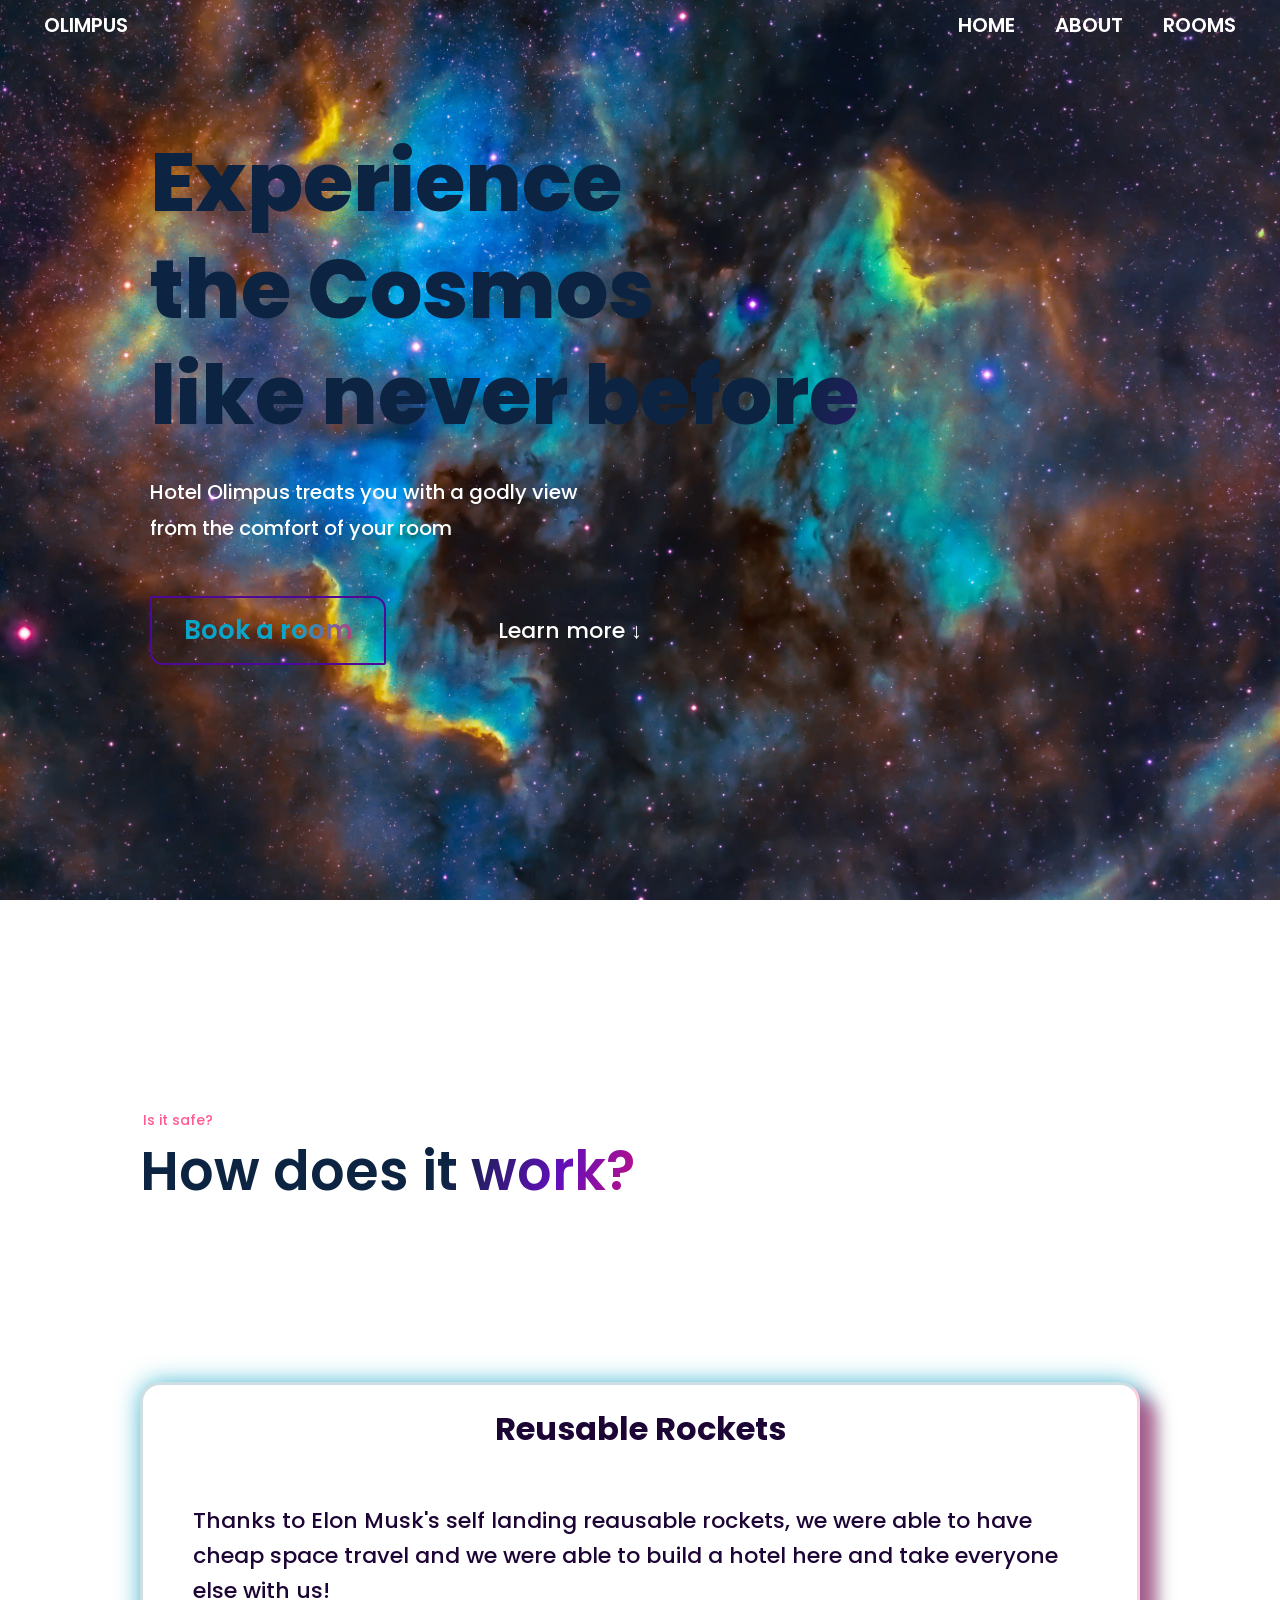
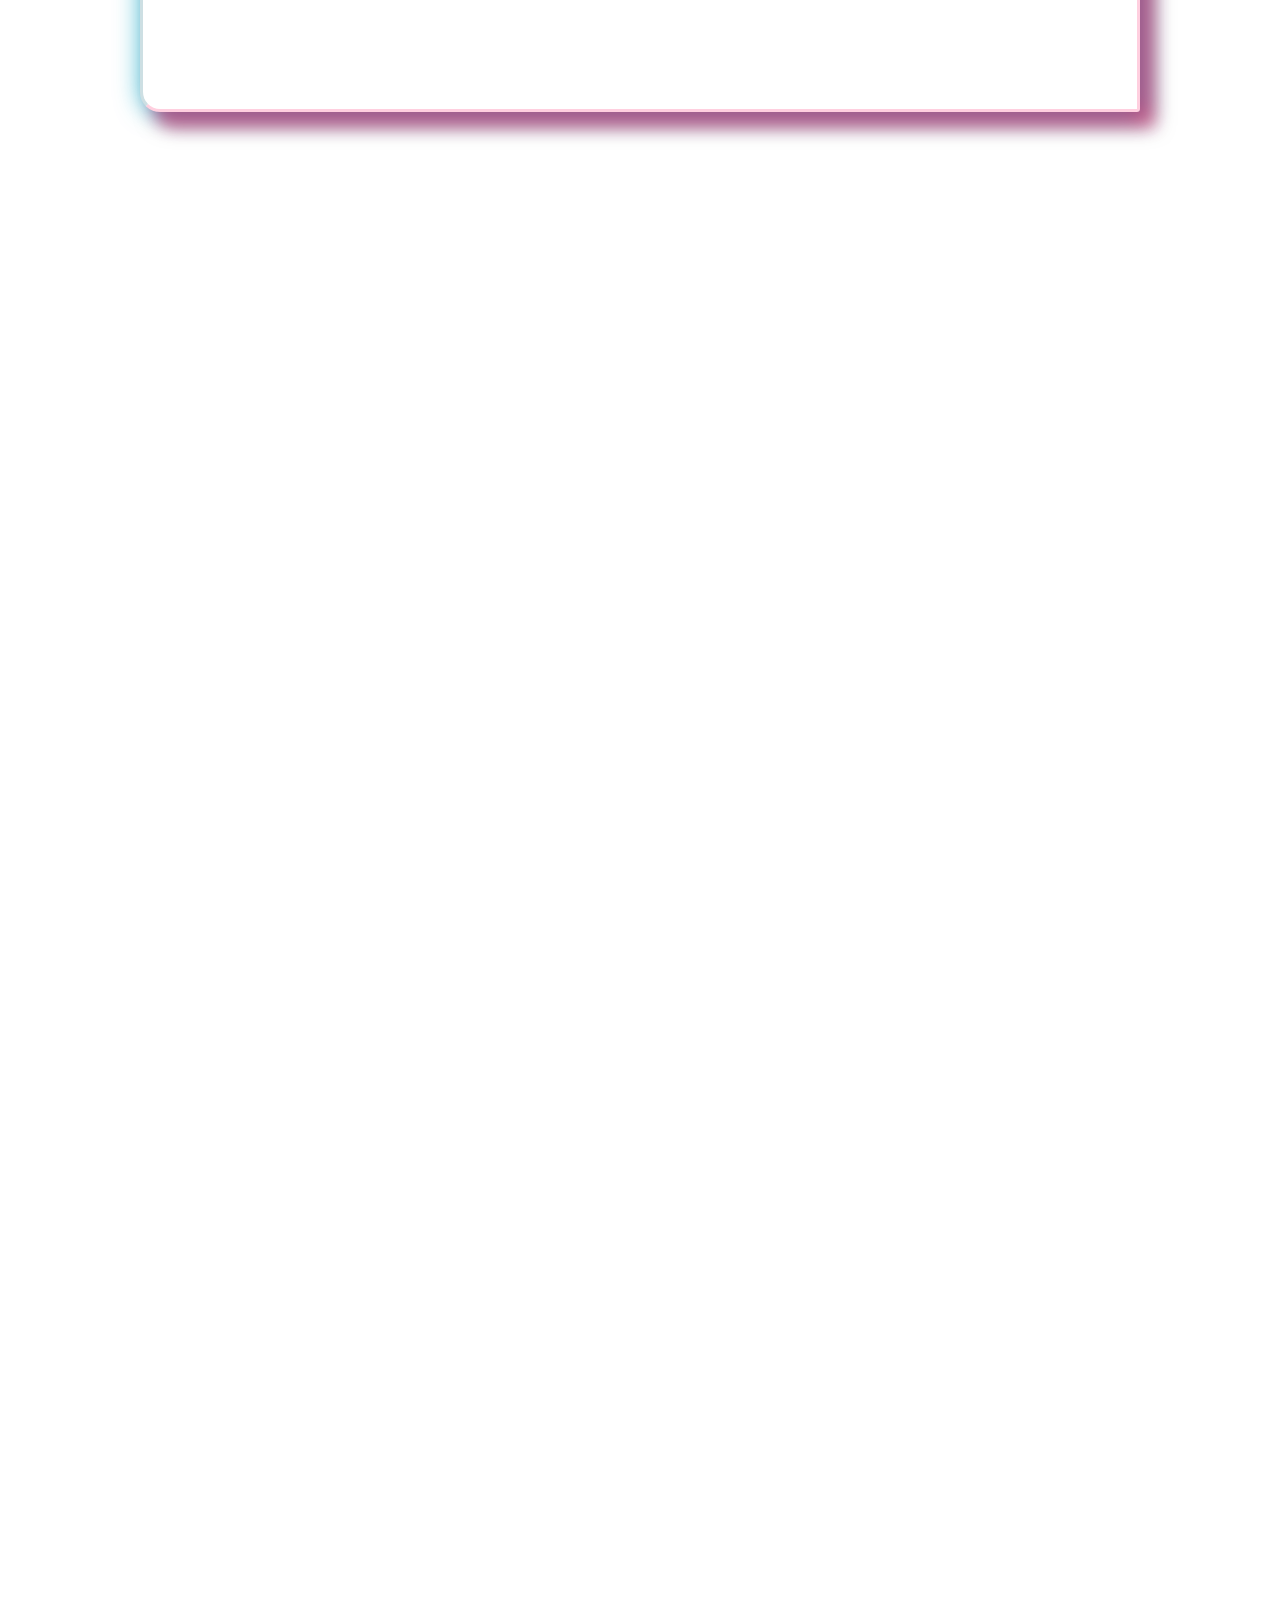
==== index.html @ 1945b2d5 "Add files via upload i am not sure about this but something makes this not work anymore , because on" ====
<!DOCTYPE html>
<html lang="en">
  <head>
    <meta charset="UTF-8" />
    <meta http-equiv="X-UA-Compatible" content="IE=edge" />
    <meta name="viewport" content="width=device-width, initial-scale=1.0" />
    <link rel="preconnect" href="https://fonts.googleapis.com" />
    <link rel="preconnect" href="https://fonts.gstatic.com" crossorigin />
    <link
      href="https://fonts.googleapis.com/css2?family=Poppins:ital,wght@0,500;0,600;0,700;0,800;0,900;1,400&display=swap"
      rel="stylesheet"
    />
    <link rel="stylesheet" href="style.css" />
    <script defer src="script.js"></script>
    <title>Olimpus Hotel</title>
  </head>
  <body>
      <section id="home" class="hero-section">
        <div class="hero container">
            <header class="header">
             <nav class="nav-bar">
               <a class="logo" href="#">Olimpus</a>
               <div class="nav-links">
                 <a class="nav-link" href="#home">Home</a>
                 <a class="nav-link" href="#about">About</a>
                 <a class="nav-link" href="#rooms">Rooms</a>
               </div>
             </nav>
            </header>
          <div class="hero-title">
            <h1 class="heading-primary animation">
              Experience <br>the Cosmos<br />
              like never before
            </h1>
            <p class="heading-description">
              Hotel Olimpus treats you with a godly view</br> from the comfort of your
              room
            </p>
          </div>
          <div class="buttons">
            <a class="btn btn-primary btn-primary-animation " href="#rooms">Book a room</a>
            <a class="btn btn-secondary" href="#about">Learn more &darr;</a>
          </div>
        </div>
        
        <div class="hero-review-box"></div>
      </section>
    
    <section id="about" class="section features-section ">
      <div class="features container">
        <div class="section-title featues-title">
        <p class="heading-secondary-heading">Is it safe?</p>
        <h2 class="heading-secondary animation">How does it work?</h2></div>
        <div class="features-buttons">
          <button class=" btn-features btn-active" data-tab="1"><ion-icon  class="feature-icon"name="rocket-outline"></ion-icon></button>
          <button class=" btn-features" data-tab="2"><ion-icon  class="feature-icon"name="logo-electron"></ion-icon></button>
          <button class=" btn-features" data-tab="3"><ion-icon  class="feature-icon"name="speedometer-outline"></ion-icon></button>
        </div>
          <!-- the first part  -->
          <div class="features-box">
          <div class="features-modal features-modal-1 feature-modal-active">
          
          <div class="features-text-box ">
            <h5 class="heading-tertionary">Reusable Rockets</h5>
            <p class="feature-description">Thanks to Elon Musk's self landing reausable rockets, we were able to have cheap space travel and we were able to build a hotel here and take everyone else with us!</p>
          </div>
          </div>
          <!-- the second part  -->
          <div class="features-modal features-modal-2">
         
          <div class="features-text-box">
            <h5 class="heading-tertionary">Cristonium</h5>
            <p class="feature-description">This new material resitst to the biggest preasure and heat in the universe , with this we are able to take you where no human ever was before , even close to the sun.</p>
          </div>
          </div>
          <!-- the third part  -->
          <div class="features-modal features-modal-3">
          
          <div class="features-text-box">
            <h5 class="heading-tertionary">A.I Workers</h5>
            <p class="feature-description">State of art tehnology enabled robots for any kind of work related things in our hotel, they behave like humans,but they are here for your own pleasure ;)</p>
          </div>
          </div>
          </div>
      </div>
    </section>
    <section id="rooms" class="rooms-section section">
      <div class="section-title title-rooms">
      <p class="heading-secondary-heading">Feeling like a god</p>
        <h2 class="heading-secondary animation">Join the pantheon</h2></div>
      </div>
      <div class="rooms-container rooms grid-rooms">
       <!-- Zeus room -->
        <div class="room zeus-room">
          <h3 class="gods-room-title">Zeus⚡</h3>
          <div data-img="1" class="img-gods-box"><img class="gods-room-img" src="img/1/1.webp">
          </div>
          <div class="description-gods-room">
            <p class="room-features room-zeus zeus-pool"><ion-icon class="room-icon zeus-room-icon" name="water-outline"></ion-icon> In-room pool </p>
            <p class="room-features room-zeus zeus-gym"><ion-icon class="room-icon zeus-room-icon" name="barbell-outline"></ion-icon>  Gym</p>
            <p class="room-features room-zeus zeus-food"><ion-icon class="room-icon zeus-room-icon" name="restaurant-outline"></ion-icon>  Food</p>
            <p class="room-features room-zeus zeus-gaming"><ion-icon class="room-icon zeus-room-icon" name="game-controller-outline"></ion-icon> Entertainment room</p>
            <p class="room-features room-zeus zeus-workshop"><ion-icon class="room-icon zeus-room-icon" name="color-palette-outline"></ion-icon>
             Workshop</p>
            <p class="room-features room-zeus zeus-bar">
              <ion-icon class="room-icon zeus-room-icon" name="wine-outline"></ion-icon> Dionysus bar
            </p>
          </div>
          <button data-btn="1" class="btn btn-book">Book room</button>
          <!-- Hera room -->
        </div>
        <!-- Hera room -->
        <div class="room hera-room">
          <h3 class="gods-room-title">
           Hera 🦚
        </h3>
          <div class="img-gods-box">
            <img data-img="2" class="gods-room-img" src="img/2/1.webp">
          </div>
         <div class="description-gods-room">
            <p class="room-features hera-pool"><ion-icon class="room-icon zeus-room-icon" name="water-outline"></ion-icon> In-room pool </p>
            <p class="room-features hera-gym"><ion-icon class="room-icon zeus-room-icon" name="barbell-outline"></ion-icon>  Gym</p>
            <p class="room-features hera-food"><ion-icon class="room-icon zeus-room-icon" name="restaurant-outline"></ion-icon>  Food</p>
            <p class="room-features hera-gaming"><ion-icon class="room-icon zeus-room-icon" name="game-controller-outline"></ion-icon> Entertainment room</p>
            <p class="room-features hera-workshop"><ion-icon class="room-icon zeus-room-icon" name="color-palette-outline"></ion-icon>
             Workshop</p>
            <p class="room-features hera-bar">
              <ion-icon class="room-icon zeus-room-icon" name="wine-outline"></ion-icon> Dionysus bar
            </p>
          </div>
          <button data-btn="2" class="btn btn-book">Book room</button>
        </div>
        <!-- Poseidon room -->
        <div class="room poseidon-room">
          <h3 class="gods-room-title">
            Poseidon 🔱
          </h3>
          <div class="img-gods-box">
            <img class="gods-room-img" src="img/3/1.webp">
          </div>
         <div class="description-gods-room">
            <p class="room-features poseidon-pool"><ion-icon class="room-icon zeus-room-icon" name="water-outline"></ion-icon> In-room pool </p>
            <p class="room-features poseidon-gym"><ion-icon class="room-icon zeus-room-icon" name="barbell-outline"></ion-icon>  Gym</p>
            <p class="room-features poseidon-food"><ion-icon class="room-icon zeus-room-icon" name="restaurant-outline"></ion-icon>  Food</p>
            <p class="room-features poseidon-gaming"><ion-icon class="room-icon zeus-room-icon" name="game-controller-outline"></ion-icon> Entertainment room</p>
            <p class="room-features poseidon-workshop"><ion-icon class="room-icon zeus-room-icon" name="color-palette-outline"></ion-icon>
             Workshop</p>
            <p class="room-features poseidon-bar">
              <ion-icon class="room-icon zeus-room-icon" name="wine-outline"></ion-icon> Dionysus bar
            </p>
          </div>
          <button data-btn="3" class="btn btn-book">Book room</button>
        </div>
        <!-- Demeter room -->
        <div class="room demeter-room">
          <h3 class="gods-room-title">Demeter 🌾</h3>
          <div class="img-gods-box">
            <img class="gods-room-img" src="img/4/1.webp">
          </div>
          <div class="description-gods-room">
            <p class="room-features demeter-pool"><ion-icon class="room-icon zeus-room-icon" name="water-outline"></ion-icon> In-room pool </p>
            <p class="room-features demeter-gym"><ion-icon class="room-icon zeus-room-icon" name="barbell-outline"></ion-icon>  Gym</p>
            <p class="room-features demeter-food"><ion-icon class="room-icon zeus-room-icon" name="restaurant-outline"></ion-icon>  Food</p>
            <p class="room-features demeter-gaming"><ion-icon class="room-icon zeus-room-icon" name="game-controller-outline"></ion-icon> Entertainment room</p>
            <p class="room-features demeter-workshop"><ion-icon class="room-icon zeus-room-icon" name="color-palette-outline"></ion-icon>
             Workshop</p>
            <p class="room-features demeter-bar">
              <ion-icon class="room-icon zeus-room-icon" name="wine-outline"></ion-icon> Dionysus bar
            </p>
          </div>
          <button data-btn="4" class="btn btn-book">Book room</button>
        </div>
        <!-- Athena room -->
        <div class="room athena-room">
          <h3 class="gods-room-title">Athena 🦉</h3>
          <div class="img-gods-box">
            <img class="gods-room-img" src="img/5/1.webp">
          </div>
         <div class="description-gods-room">
            <p class="room-features athena-pool"><ion-icon class="room-icon zeus-room-icon" name="water-outline"></ion-icon> In-room pool </p>
            <p class="room-features athena-gym"><ion-icon class="room-icon zeus-room-icon" name="barbell-outline"></ion-icon>  Gym</p>
            <p class="room-features athena-food"><ion-icon class="room-icon zeus-room-icon" name="restaurant-outline"></ion-icon>  Food</p>
            <p class="room-features athena-gaming"><ion-icon class="room-icon zeus-room-icon" name="game-controller-outline"></ion-icon> Entertainment room</p>
            <p class="room-features athena-workshop"><ion-icon class="room-icon zeus-room-icon" name="color-palette-outline"></ion-icon>
             Workshop</p>
            <p class="room-features athena-bar">
              <ion-icon class="room-icon zeus-room-icon" name="wine-outline"></ion-icon> Dionysus bar
            </p>
          </div>
          <button data-btn="5" class="btn btn-book">Book room</button>
        </div>
        <!-- Apollo room -->
        <div class="room apollo-room">
          <h3 class="gods-room-title">Apollo ☀️</h3>
          <div class="img-gods-box">
            <img class="gods-room-img" src="img/6/1.webp">
          </div>
          <div class="description-gods-room">
            <p class="room-features apollo-pool"><ion-icon class="room-icon zeus-room-icon" name="water-outline"></ion-icon> In-room pool </p>
            <p class="room-features apollo-gym"><ion-icon class="room-icon zeus-room-icon" name="barbell-outline"></ion-icon>  Gym</p>
            <p class="room-features apollo-food"><ion-icon class="room-icon zeus-room-icon" name="restaurant-outline"></ion-icon>  Food</p>
            <p class="room-features apollo-gaming"><ion-icon class="room-icon zeus-room-icon" name="game-controller-outline"></ion-icon> Entertainment room</p>
            <p class="room-features apollo-workshop"><ion-icon class="room-icon zeus-room-icon" name="color-palette-outline"></ion-icon>
             Workshop</p>
            <p class="room-features apollo-bar">
              <ion-icon class="room-icon zeus-room-icon" name="wine-outline"></ion-icon> Dionysus bar
            </p>
          </div>
          <button data-btn="6" class="btn btn-book">Book room</button>
        </div>
        <!-- Artemis room -->
        <div class="room artemis-room">
          <h3 class="gods-room-title">Artemis 🏹</h3>
          <div class="img-gods-box">
            <img class="gods-room-img" src="img/7/1.webp">
          </div>
          <div class="description-gods-room">
            <p class="room-features artemis-pool"><ion-icon class="room-icon zeus-room-icon" name="water-outline"></ion-icon> In-room pool </p>
            <p class="room-features artemis-gym"><ion-icon class="room-icon zeus-room-icon" name="barbell-outline"></ion-icon>  Gym</p>
            <p class="room-features artemis-food"><ion-icon class="room-icon zeus-room-icon" name="restaurant-outline"></ion-icon>  Food</p>
            <p class="room-features artemis-gaming"><ion-icon class="room-icon zeus-room-icon" name="game-controller-outline"></ion-icon> Entertainment room</p>
            <p class="room-features artemis-workshop"><ion-icon class="room-icon zeus-room-icon" name="color-palette-outline"></ion-icon>
             Workshop</p>
            <p class="room-features artemis-bar">
              <ion-icon class="room-icon zeus-room-icon" name="wine-outline"></ion-icon> Dionysus bar
            </p>
          </div>
          <button data-btn="7" class="btn btn-book">Book room</button>
        </div>
        <!-- Ares room -->
        <div class="room ares-room">
          <h3 class="gods-room-title">Ares ⚔️</h3>
          <div class="img-gods-box">
            <img class="gods-room-img" src="img/8/1.webp">
          </div>
          <div class="description-gods-room">
            <p class="room-features ares-pool"><ion-icon class="room-icon zeus-room-icon" name="water-outline"></ion-icon> In-room pool </p>
            <p class="room-features ares-gym"><ion-icon class="room-icon zeus-room-icon" name="barbell-outline"></ion-icon>  Gym</p>
            <p class="room-features ares-food"><ion-icon class="room-icon zeus-room-icon" name="restaurant-outline"></ion-icon>  Food</p>
            <p class="room-features ares-gaming"><ion-icon class="room-icon zeus-room-icon" name="game-controller-outline"></ion-icon> Entertainment room</p>
            <p class="room-features ares-workshop"><ion-icon class="room-icon zeus-room-icon" name="color-palette-outline"></ion-icon>
             Workshop</p>
            <p class="room-features ares-bar">
              <ion-icon class="room-icon zeus-room-icon" name="wine-outline"></ion-icon> Dionysus bar
            </p>
          </div>
          <button data-btn="8" class="btn btn-book">Book room</button>
        </div>
        <!-- Aphrodite room -->
        <div class="room aphrodite-room">
          <h3 class="gods-room-title">Aphrodite 🌹</h3>
          <div class="img-gods-box">
            <img class="gods-room-img" src="img/9/1.webp">
          </div>
          <div class="description-gods-room">
            <p class="room-features aphrodite-pool"><ion-icon class="room-icon zeus-room-icon" name="water-outline"></ion-icon> In-room pool </p>
            <p class="room-features aphrodite-gym"><ion-icon class="room-icon zeus-room-icon" name="barbell-outline"></ion-icon>  Gym</p>
            <p class="room-features aphrodite-food"><ion-icon class="room-icon zeus-room-icon" name="restaurant-outline"></ion-icon>  Food</p>
            <p class="room-features aphrodite-gaming"><ion-icon class="room-icon zeus-room-icon" name="game-controller-outline"></ion-icon> Entertainment room</p>
            <p class="room-features aphrodite-workshop"><ion-icon class="room-icon zeus-room-icon" name="color-palette-outline"></ion-icon>
             Workshop</p>
            <p class="room-features aphrodite-bar">
              <ion-icon class="room-icon zeus-room-icon" name="wine-outline"></ion-icon> Dionysus bar
            </p>
          </div>
          <button data-btn="9" class="btn btn-book">Book room</button>
        </div>
        <!-- Hephaestus room -->
        <div class="room hephaestus-room">
          <h3 class="gods-room-title">Hephaestus ⚒️ </h3>
          <div class="img-gods-box">
            <img class="gods-room-img" src="img/10/1.webp">
          </div>
          <div class="description-gods-room">
            <p class="room-features hephaestus-pool"><ion-icon class="room-icon zeus-room-icon" name="water-outline"></ion-icon> In-room pool </p>
            <p class="room-features hephaestus-gym"><ion-icon class="room-icon zeus-room-icon" name="barbell-outline"></ion-icon>  Gym</p>
            <p class="room-features hephaestus-food"><ion-icon class="room-icon zeus-room-icon" name="restaurant-outline"></ion-icon>  Food</p>
            <p class="room-features hephaestus-gaming"><ion-icon class="room-icon zeus-room-icon" name="game-controller-outline"></ion-icon> Entertainment room</p>
            <p class="room-features hephaestus-workshop"><ion-icon class="room-icon zeus-room-icon" name="color-palette-outline"></ion-icon>
             Workshop</p>
            <p class="room-features hephaestus-bar">
              <ion-icon class="room-icon zeus-room-icon" name="wine-outline"></ion-icon> Dionysus bar
            </p>
          </div>
          <button data-btn="10" class="btn btn-book">Book room</button>
        </div>
        <!-- Hermes room -->
        <div class="room hermes-room">
          <h3 class="gods-room-title">Hermes ⚕️</h3>
          <div class="img-gods-box">
            <img class="gods-room-img" src="img/11/1.webp">
          </div>
         <div class="description-gods-room">
            <p class="room-features hermes-pool"><ion-icon class="room-icon zeus-room-icon" name="water-outline"></ion-icon> In-room pool </p>
            <p class="room-features hermes-gym"><ion-icon class="room-icon zeus-room-icon" name="barbell-outline"></ion-icon>  Gym</p>
            <p class="room-features hermes-food"><ion-icon class="room-icon zeus-room-icon" name="restaurant-outline"></ion-icon>  Food</p>
            <p class="room-features hermes-gaming"><ion-icon class="room-icon zeus-room-icon" name="game-controller-outline"></ion-icon> Entertainment room</p>
            <p class="room-features hermes-workshop"><ion-icon class="room-icon zeus-room-icon" name="color-palette-outline"></ion-icon>
             Workshop</p>
            <p class="room-features hermes-bar">
              <ion-icon class="room-icon zeus-room-icon" name="wine-outline"></ion-icon> Dionysus bar
            </p>
          </div>
          <button data-btn="11" class="btn btn-book">Book room</button>
        </div>
        <!-- Hestia room -->
        <div class="room hestia-room">
          <h3 class="gods-room-title">
            Hestia 🔥
          </h3>
          <div class="img-gods-box">
            <img class="gods-room-img" src="img/12/1.webp">
          </div>
         <div class="description-gods-room">
            <p class="room-features hestia-pool"><ion-icon class="room-icon zeus-room-icon" name="water-outline"></ion-icon> In-room pool </p>
            <p class="room-features hestia-gym"><ion-icon class="room-icon zeus-room-icon" name="barbell-outline"></ion-icon>  Gym</p>
            <p class="room-features hestia-food"><ion-icon class="room-icon zeus-room-icon" name="restaurant-outline"></ion-icon>  Food</p>
            <p class="room-features hestia-gaming"><ion-icon class="room-icon zeus-room-icon" name="game-controller-outline"></ion-icon> Entertainment room</p>
            <p class="room-features hestia-workshop"><ion-icon class="room-icon zeus-room-icon" name="color-palette-outline"></ion-icon>
             Workshop</p>
            <p class="room-features hestia-bar">
              <ion-icon class="room-icon zeus-room-icon" name="wine-outline"></ion-icon> Dionysus bar
            </p>
          </div>
          <button data-btn="12" class="btn btn-book">Book room</button>
        </div>
        
      </div>
    </section>


    <div class="modal-section">
      <!-- zeus-section -->
      <div class="modal modal--1 hidden">
        <button class="btn-close-modal close--1">&times;</button>
       <div class="section-title modal-title-box">
        <h2 class="heading-secondary animation modal-title">Zeus room ⚡</h2>
        <p>Disclaimer: Every room option travels you to the designated God planet!</p>
      </div>
      <div class="modal-description">
        <h3 class="modal-description-title">About your journey</h3>
      </div>
      <div class="img-slider slider--1">
        <div class="slide slide--1">
          <img class="slide-img slide-1" src="" alt=" room main photo">
        </div>
        <div class="slide slide--1">
          <img class="slide-img slide-2" src="" alt=" room secondary photo">
        </div>
        <div class="slide slide--1">
          <img class="slide-img slide-3" src="" alt=" room tertiary photo">
        </div>
        <div class="slide slide--1">
          <img class="slide-img slide-4" src="" alt=" room tertiary photo">
        </div>
        <button class="slider-btn slider-btn-left"><ion-icon class="slider-btn-icon" name="chevron-back-outline"></ion-icon></button>
        <button class="slider-btn slider-btn-right"><ion-icon class="slider-btn-icon" name="chevron-forward-outline"></ion-icon></button>
      </div>
      <div class="modal-room-details">
        <p class="price-tag">Price:<span class="price">0</span></p>
      <form class="modal-form-room">
        <label>First Name</label>
        <input type="text" />
        <label>Last Name</label>
        <input type="text" />
        <label>Email Address</label>
        <input type="email" />
        <label>Journey starts</label>
        <input type="date" />
        <label>Journey ends</label>
        <input type="date" />
        <button class="buy-btn">Book the journey</button>
      </form>
      <fieldset>
    <legend>Choose your trip options:</legend>
    <div>
      <input class="input input--1" type="checkbox" id="whole" name="whole">
      <label for="whole">Travel the whole universe</label>
    </div>
    <div>
      <input class="input input--2" type="checkbox" id="Simulation" name="Simulation">
      <label for="Simulation">Simulation</label>
    </div>
    <div>
      <input class="input input--3" type="checkbox" id="persons" name="persons">
      <label for="persons">2 Persons</label>
    </div>
    <div>
      <input class="input input--4" type="checkbox" id="meals" name="meals">
      <label for="meals">3 Meals per day</label>
    </div>
</fieldset>
      </div>
    </div>
    
    </div> 
    <div class="overlay hidden"></div>
    <div class="img-overlay hidden">
      <button class="btn-close-modal img-overlay-close">&times;</button>
    </div>
    <script type="module" src="https://unpkg.com/ionicons@5.5.2/dist/ionicons/ionicons.esm.js"></script>
    <script nomodule src="https://unpkg.com/ionicons@5.5.2/dist/ionicons/ionicons.js"></script>
  </body>
</html>
---- style.css ----
/***********************************************************/
/***********General settings********************************/

* {
  margin: 0;
  padding: 0;
  box-sizing: border-box;
}
html {
  font-size: 62.5%;
  scroll-behavior: smooth;
}
body {
  font-family: "Poppins", sans-serif;
  color: #1c0435;
}
/***********************************************************/
/***********Section reveal effect********************************/
.section--hidden {
  opacity: 0;
  transform: translateY(1rem);
}
.section {
  transition: all ease-in-out 1.3s;
}
/***********************************************************/
/***********Header settings********************************/
.header {
  text-transform: uppercase;
  width: 100%;
  height: 5rem;
  padding: 0 4.4rem;
  font-size: 2rem;
  font-weight: 600;
  color: #fff;
  position: absolute;
  top: 0;
  display: block;
}
.nav-bar {
  display: flex;
  justify-content: space-between;
  width: 100%;
  padding: 1rem 0;
}
.nav-link:link,
.nav-link:visited {
  color: #fff;
  position: relative;
  text-decoration: none;
}

.nav-link:after {
  content: " ";
  position: absolute;
  width: 105%;
  transform: skew(0.723rad);
  transform: scale(0, 0);
  height: 4px;
  bottom: 0;
  left: 0;
  right: 2rem;
  background-color: #4e0999;
  transform-origin: bottom left;
  transition: all 0.3s ease-in-out;
}
.nav-link:hover:after {
  transform: scaleX(1);
  transform-origin: bottom left;
}

.nav-link:hover {
  color: rgba(255, 255, 255, 0.5);
  transition: all 0.3s;
}
.nav-links {
  display: flex;
  gap: 4rem;
}
.logo {
  color: #fff;
}
.logo:link,
.logo:visited {
  text-decoration: none;
  color: #fff;
}
.logo:hover,
.logo:active {
  color: rgba(255, 255, 255, 0.5);
  transition: all 0.3s;
}
/***************************************
sticky nav ***************************************
*************************************************/
.sticky {
  position: fixed;
  top: 0;
  background-color: rgba(78, 9, 153, 0.6);
  width: 100%;
  z-index: 10;
}
.stiky .nav-bar {
  padding: 2.5rem 0;
}
.sticky .nav-link:hover {
  color: rgba(17, 17, 17, 0.9);
  transition: all 0.3s;
}
.sticky .logo:hover,
.logo:active {
  color: rgba(17, 17, 17, 0.8);
  transition: all 0.3s;
}
/********************************************************
***********hero settings********************************/
.hero {
  background-color: #000;
  background-image: url(img/background/nebula.webp);
  height: 100vh;
  width: 100%;
  background-repeat: no-repeat;
  background-position: center;
  background-size: cover;
  position: relative;
  padding-top: 7rem;
  margin-bottom: 15rem;
}

.hero-title {
  opacity: 0;
  transform: translateY(-80px);
  color: #fff;
  margin: 6rem 0 0 15rem;
}

.heading-primary {
  font-size: 8.2rem;
  font-weight: 800;
  line-height: 1.3;
  margin-bottom: 2.4rem;
}
.heading-description {
  font-size: 2rem;
  font-weight: 500;
  line-height: 1.8;
}
.animation {
  background-image: linear-gradient(
    -250deg,
    #0c2442 42%,
    #620fba 57%,
    #ff1361 76%,
    #fff800 80%
  );
  /* background-size: auto auto; */
  background-size: 147%;

  background-clip: text;
  -webkit-background-clip: text;
  -webkit-text-fill-color: transparent;
  transform: matrix3d(0, 0, 0);
  animation: textclip 2.7s linear infinite;
}
/*****************************************************
**************Animation keyframes****************************/
@keyframes textclip {
  to {
    background-position: 320% center;
  }
}
@keyframes color {
  to {
    background-position: 320% center;
  }
}

/***********************************************************/
/***********buttons settings********************************/
.buttons {
  margin: 5rem 0 0 15rem;
  display: flex;
  align-items: center;
  gap: 5rem;
  opacity: 0;
  transform: translateX(-180px);
  transition: ease-in-out 1s;
}
.btn {
  transition: all 0.4s;
  cursor: pointer;
  margin-right: 3rem;
}
.buttons-active {
  opacity: 1;
  transform: translateX(0);
}
/***********buttons primary********************************/
.btn-primary-animation {
  background-image: linear-gradient(
    -250deg,
    #0aa6c9 24%,
    #ff1361 36%,
    #fff800 45%,
    #4e0999 35%
  );
  background-size: auto auto;
  background-size: 270% auto;
  background-clip: text;
  -webkit-background-clip: text;
  -webkit-text-fill-color: transparent;

  animation: color 2.7s linear infinite;
  transform: matrix3d(0, 0, 0);
}
.btn-primary:link,
.btn-primary:visited {
  display: inline-block;
  font-size: 2.6rem;
  padding: 1.3rem 3.2rem;
  color: #fff;
  border: 2px solid #4e0999;
  text-decoration: none;
  transition: all 0.4s;
  font-weight: 600;
  border-radius: 2px 13px 2px 13px;
}
.btn-primary:hover,
.btn-primary:active {
  transform: scale(1.1);
}

/***********buttons secondary********************************/

.btn-secondary:link,
.btn-secondary:visited {
  text-decoration: blink 1px solid;
  color: #fff;
  border: none;
  font-size: 2.2rem;
  padding: 1.8rem 3.2rem;
  transition: all 0.4s;
  font-weight: 500;
  border-radius: 13px 2px 13px 2px;
}
.btn-secondary:hover,
.btn-secondary:active {
  color: #000;
  background-color: rgba(255, 255, 255, 0.6);
}
/******************text apearing effect**********/
/***********************************************/
.active {
  transition: ease-in-out 1s;
  opacity: 1;
  transform: translateY(0px);
}
/*****************features section******************/
/*****************************************************/
.section {
  margin-bottom: 15rem;
  max-width: 100vw;
  /* height: 100vh; */
  padding: 6rem 14rem;
}
.section-title {
  text-align: left;
  margin-bottom: 15rem;
  max-width: 50%;
}
.features-buttons {
  display: flex;
  gap: 2rem;
  margin: 0 auto;
  justify-content: space-evenly;
  /* max-width: 65rem; */
}

.btn-features {
  background-color: transparent;
  display: inline-block;
  border: none;
  font-size: 4.8rem;
  margin-bottom: 2rem;
  color: rgba(255, 19, 97, 0.7);
  transition: all 0.3s;
  cursor: pointer;
  text-align: center;
}
.btn-features:hover,
.btn-features:active {
  background-color: transparent;
  color: rgba(10, 166, 201, 0.4);
}
.btn-active {
  color: rgba(10, 166, 201, 0.5);
  transform: scale(1.1);
}

.heading-secondary-heading {
  text-align: left;
  font-size: 1.4rem;
  font-weight: 500;
  color: rgba(255, 19, 97, 0.7);
  margin-left: 0.3rem;
}
.heading-secondary {
  text-align: left;

  font-size: 5.4rem;
  font-weight: 600;
  color: #4e0999;
}
.features-modal {
  text-align: center;
  display: none;
  margin: 0 auto;
  font-size: 2.4rem;
  font-weight: 600;
  color: #29074d;
  padding: 2rem 5rem 10rem 5rem;
  max-width: 100%;
  height: auto;
  opacity: 1;
  border-radius: 20px 20px 3px 20px;
  border-bottom: 3px inset rgba(255, 19, 97, 0.2);
  border-right: 3px inset rgba(255, 19, 97, 0.2);
  border-left: 3px inset rgba(10, 166, 201, 0.2);
  border-top: 3px inset rgba(10, 166, 201, 0.2);
  box-shadow: 14px 15px 15px rgba(255, 19, 97, 0.4),
    0 0 25px rgba(10, 166, 201, 0.7), 14px 14px 20px rgba(28, 4, 53, 0.5);
}
.feature-modal-active {
  display: inline-block;
  transition: ease-in-out 0.4s;
}

.features-box {
  text-align: center;
}
.heading-tertionary {
  margin-bottom: 5rem;
  font-size: 3.2rem;
  font-weight: 700;
  color: #1c0435;
}
.feature-description {
  text-align: left;
  font-size: 2.2rem;
  font-weight: 500;
  line-height: 1.6;
  color: #1c0435;
}
/*****************Rooms section******************/
/*****************************************************/
.rooms-section {
  width: 100%;
  margin: 0 auto;
}
.grid-rooms {
  display: grid;
  grid-template-columns: 1fr 1fr 1fr;
  backface-visibility: hidden;
  gap: 7rem;
}
.room {
  height: 48.4rem;
  width: 30rem;
  background-color: transparent;
  box-shadow: 0 0 5px rgba(255, 19, 97, 0.2), 0 0 15px rgba(10, 166, 201, 0.5),
    5px 2px 6px rgba(28, 4, 53, 0.3);
  border-radius: 13px 13px 13px 2px;
  overflow: hidden;
  cursor: pointer;
  /* transition: transform 0.3s; */
  position: relative;
  z-index: 5;
  /*****/
  transition: all 0.4s;
  backface-visibility: hidden;

  -webkit-font-smoothing: subpixel-antialiased;
  will-change: transform;
}

.room:hover,
.room:active {
  -webkit-transform: scale(1.04) translate3d(0, 0, 0);
  -moz-transform: scale(1.04) translate3d(0, 0, 0);
  -o-transform: scale(1.04) translate3d(0, 0, 0);
  -ms-transform: scale(1.04) translate3d(0, 0, 0);
  transform: scale(1.04) translate3d(0, 0, 0);

  box-shadow: 0 0 15px rgba(255, 19, 97, 0.7), 0 0 10px rgba(10, 166, 201, 0.5),
    5px 7px 16px rgba(28, 4, 53, 0.5);
  backface-visibility: hidden;
}
.btn-book:hover,
.btn-book:active {
  color: rgba(255, 19, 97, 1);
}
.title-rooms {
  margin-bottom: 8rem;
}
.gods-room-title {
  backface-visibility: hidden;
  -webkit-font-smoothing: subpixel-antialiased;
  will-change: transform;
  padding: 0.5rem 0;
  font-size: 2.2rem;
  font-weight: 700;
  text-align: center;
}
.img-gods-box {
  width: 100%;
  height: 35%;
  margin: 0 auto;
  border-radius: 13px 13px 2px 2px;
  overflow: hidden;
  margin-bottom: 1.5rem;
  transition: all 0.5s;
}
.gods-room-img {
  width: 100%;
  height: 100%;
}
.description-gods-room {
  width: 100%;
  margin: 0 auto;
  padding-left: 3.1rem;
  padding-bottom: 1.5rem;
  text-align: left;
  backface-visibility: hidden;

  -webkit-font-smoothing: subpixel-antialiased;
  will-change: transform;
}

.room-features {
  font-size: 1.6rem;
  line-height: 2;
  color: rgba(255, 19, 97, 0.7);
  backface-visibility: hidden;

  -webkit-font-smoothing: subpixel-antialiased;
  will-change: transform;
  /* transition: transform 0.1s linear; */
}

.btn-book {
  border: none;
  border-radius: 13px 2px 2px 2px;
  background-color: #29074d;
  width: 100%;
  height: 5rem;
  color: #fff;
  /* color: rgba(10, 166, 201, 1); */
  font-size: 2rem;
  font-weight: 700;
  text-transform: uppercase;
  backface-visibility: hidden;

  -webkit-font-smoothing: subpixel-antialiased;
  will-change: transform;
  text-align: center;
  transition: all 0.3s;
}
/*************************/
/*****Room features-color*/
.zeus-pool,
.zeus-gym,
.zeus-food,
.zeus-gaming,
.zeus-workshop,
.zeus-bar {
  color: rgba(10, 166, 201, 0.9);
}
/**/
.hera-pool,
.hera-gym,
.hera-food,
.hera-workshop,
.hera-bar {
  color: rgba(10, 166, 201, 0.9);
}
/**/
.poseidon-pool,
.poseidon-gym,
.poseidon-food,
.poseidon-gaming,
.poseidon-workshop {
  color: rgba(10, 166, 201, 0.9);
}

/**/

.demeter-gym,
.demeter-food,
.demeter-gaming,
.demeter-workshop {
  color: rgba(10, 166, 201, 0.9);
}

/**/
.athena-pool,
.athena-gym,
.athena-workshop,
.athena-bar {
  color: rgba(10, 166, 201, 0.9);
}
/**/

.artemis-food,
.artemis-gaming,
.artemis-workshop,
.artemis-bar {
  color: rgba(10, 166, 201, 0.9);
}
/**/
.apollo-pool,
.apollo-gym,
.apollo-food,
.apollo-bar {
  color: rgba(10, 166, 201, 0.9);
}
/**/
.ares-pool,
.ares-gym,
.ares-food,
.ares-gaming,
.ares-bar {
  color: rgba(10, 166, 201, 0.9);
}
/**/
.aphrodite-pool,
.aphrodite-gym,
.aphrodite-food,
.aphrodite-bar {
  color: rgba(10, 166, 201, 0.9);
}
/**/

.hephaestus-food,
.hephaestus-workshop,
.hephaestus-bar {
  color: rgba(10, 166, 201, 0.9);
}
/**/
.hermes-pool,
.hermes-gym,
.hermes-food,
.hermes-gaming,
.hermes-workshop,
.hermes-bar {
  color: rgba(10, 166, 201, 0.9);
}
/**/

.hestia-food {
  color: rgba(10, 166, 201, 0.9);
}
/*******************************************************************
***************Modal section***************************************/
.modal {
  display: grid;
  grid-template-columns: 2.4fr 3fr;
  grid-template-rows: 1fr 6fr;
  column-gap: 4rem;
  position: fixed;
  top: 50%;
  left: 50%;
  transform: translate(-50%, -50%);
  height: 85%;
  width: 95%;
  background-color: #f3f3f3;
  border-radius: 13px;
  padding: 2rem 3rem;
  box-shadow: 0 4rem 6rem rgba(0, 0, 0, 0.3);
  z-index: 1000;
  transition: all 0.5s;
}
.modal-form-room {
  display: grid;
  grid-template-columns: 1fr 2fr;
  align-items: center;
  align-self: center;
  width: 50%;
  height: 75%;
}
.modal-form-room input {
  padding: 1rem;
  font-size: 2rem;
  border-radius: 13px;
  border: 1px solid #999;
}

.modal-room-details {
  display: flex;
  gap: 2rem;
}
.modal-options {
  align-self: center;
}
fieldset {
  font-size: 2rem;
  width: 50%;
  text-align: center;
  display: grid;
  grid-template-columns: 1fr;
  border-radius: 13px 13px 13px 13px;
}
fieldset legend {
  margin-bottom: 4rem;
}
fieldset div {
  padding-left: 3rem;
  text-align: left;
}
.img-overlay {
  position: fixed;
  top: 50%;
  left: 50%;
  transform: translate(-50%, -50%);
  height: 70%;
  width: 70%;
  z-index: 1000;
  transition: all 0.5s;
  padding: 1rem;
  box-shadow: 0 4rem 6rem rgba(0, 0, 0, 0.3);
  background-size: cover;
  background-repeat: no-repeat;
  background-position: center;
}
.modal-title {
  font-size: 4.2rem;
}
.modal-title-box {
  margin-bottom: 2rem;
  max-width: 100%;
}
.heading-modal {
  font-size: 2rem;
}
.modal-description-title {
  font-size: 2.4rem;
  text-align: center;
}
.hidden {
  visibility: hidden;
  opacity: 0;
}
.overlay {
  position: fixed;
  top: 0;
  left: 0;
  width: 100%;
  height: 100%;
  background-color: rgba(0, 0, 0, 0.5);
  backdrop-filter: blur(4px);
  z-index: 100;
  transition: all 0.5s;
}
.btn-close-modal {
  position: absolute;
  top: 0;
  right: 0.8rem;
  border: none;
  font-size: 3.2rem;
  cursor: pointer;
  background-color: transparent;
}
/*****************************************************
*************Modal image slider *********************/
.img-slider {
  width: 100%;
  height: 75%;
  position: relative;
  overflow: hidden;
  align-self: center;
  border-radius: 13px;
}
.slide-img {
  width: 100%;
  height: 100%;
}
.slide {
  width: 100%;
  height: 100%;
  position: absolute;
  top: 0;
  display: flex;
  justify-content: center;
  align-items: center;
  transition: all 1s;
}
.slider-btn {
  position: absolute;
  top: 50%;

  width: 3rem;
  height: 3rem;
  transform: translate(-50%, -50%);
  border-radius: 50%;
  border: none;

  /* font-size: 3.2rem; */
  cursor: pointer;
  background-color: transparent;
  text-align: center;
  transition: all 0.3s;
}

.slider-btn-left {
  left: 6%;
  transform: translate(-50%, -50%);
}
.slider-btn-right {
  right: 6%;
  transform: translate(50%, -50%);
}
.slider-btn-icon {
  font-size: 2.35rem;

  color: #fff;
  font-weight: 400;
  transition: all 0.3s;
}

.slider-btn:hover .slider-btn-icon {
  color: #222;
  font-size: 2.8rem;
}
form .buy-btn {
  font-size: 2.5rem;
  grid-column: 1 / span 2;
  width: 100%;
  height: 100%;
  border-radius: 13px 2px 13px 2px;
  border: 1px solid #111;
  background-color: #29074d;
  color: #fff;
}
.btc-icon {
  font-size: 2rem;
}
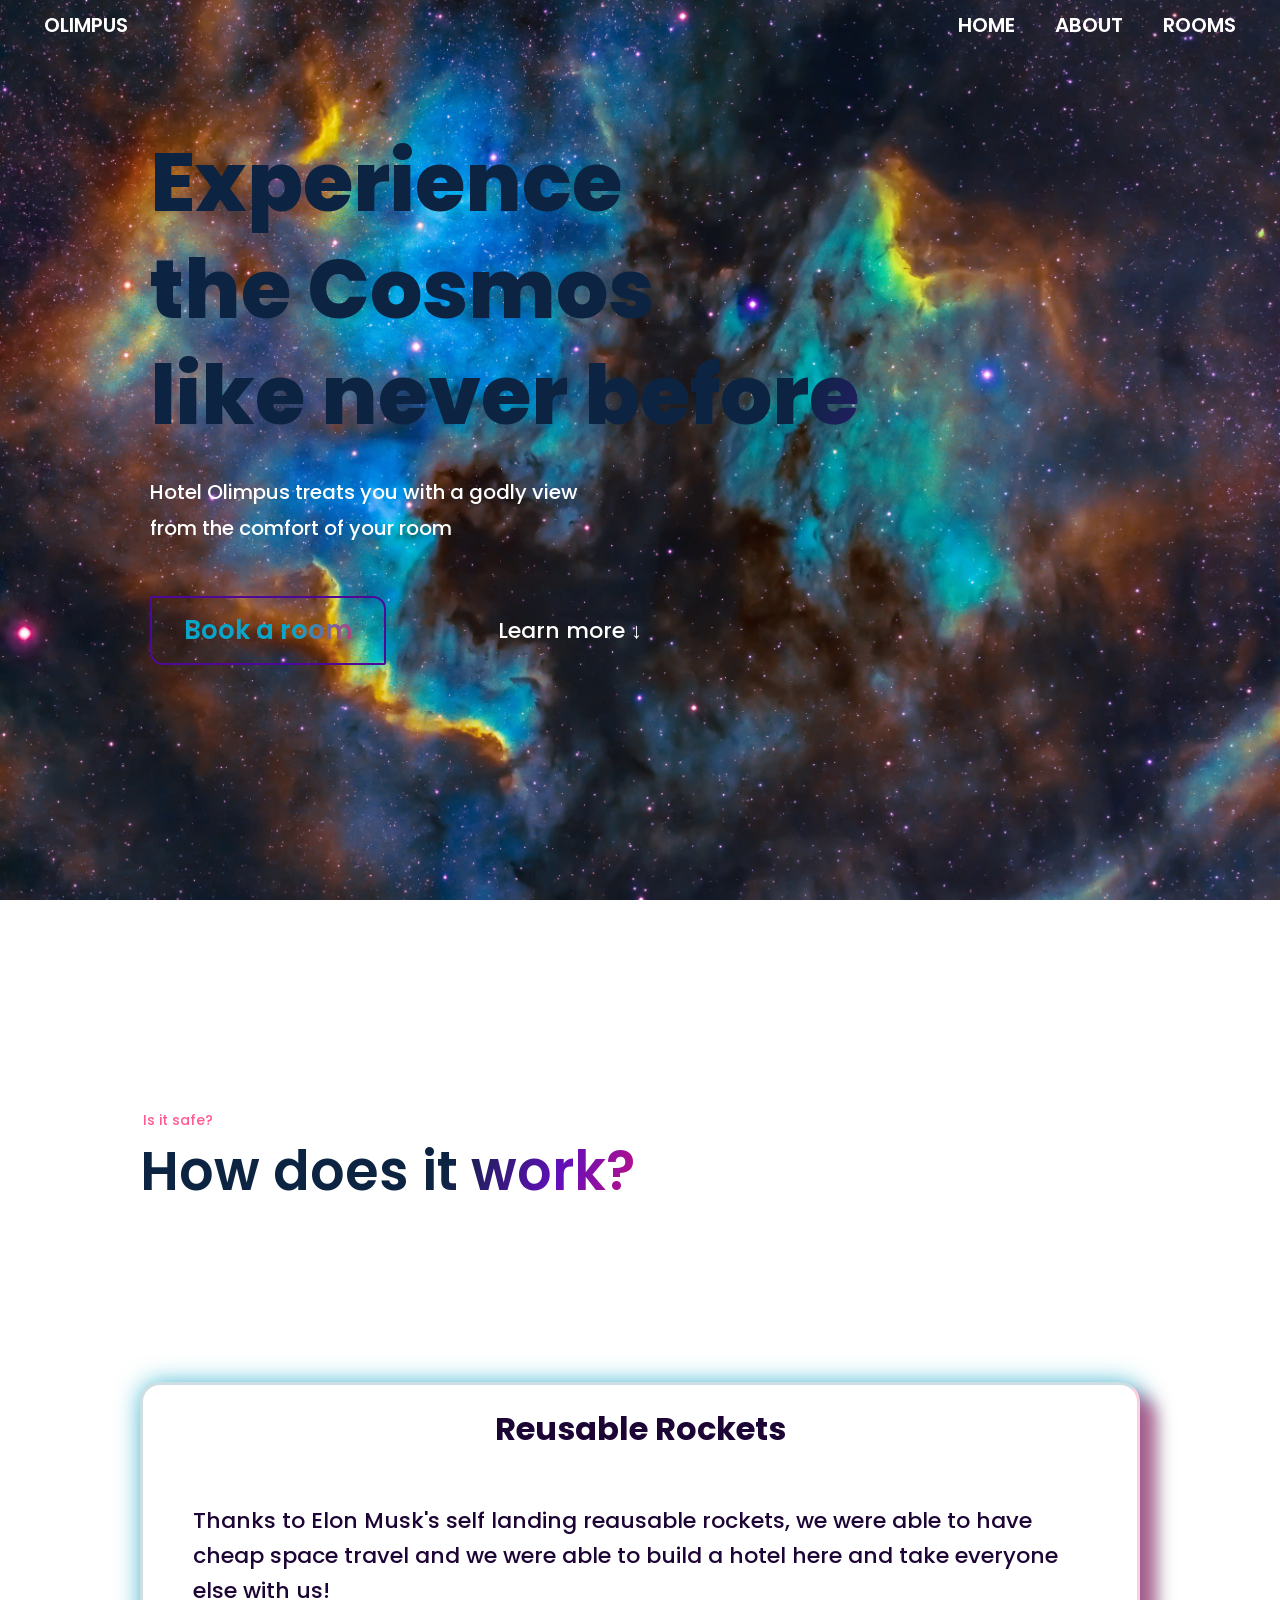
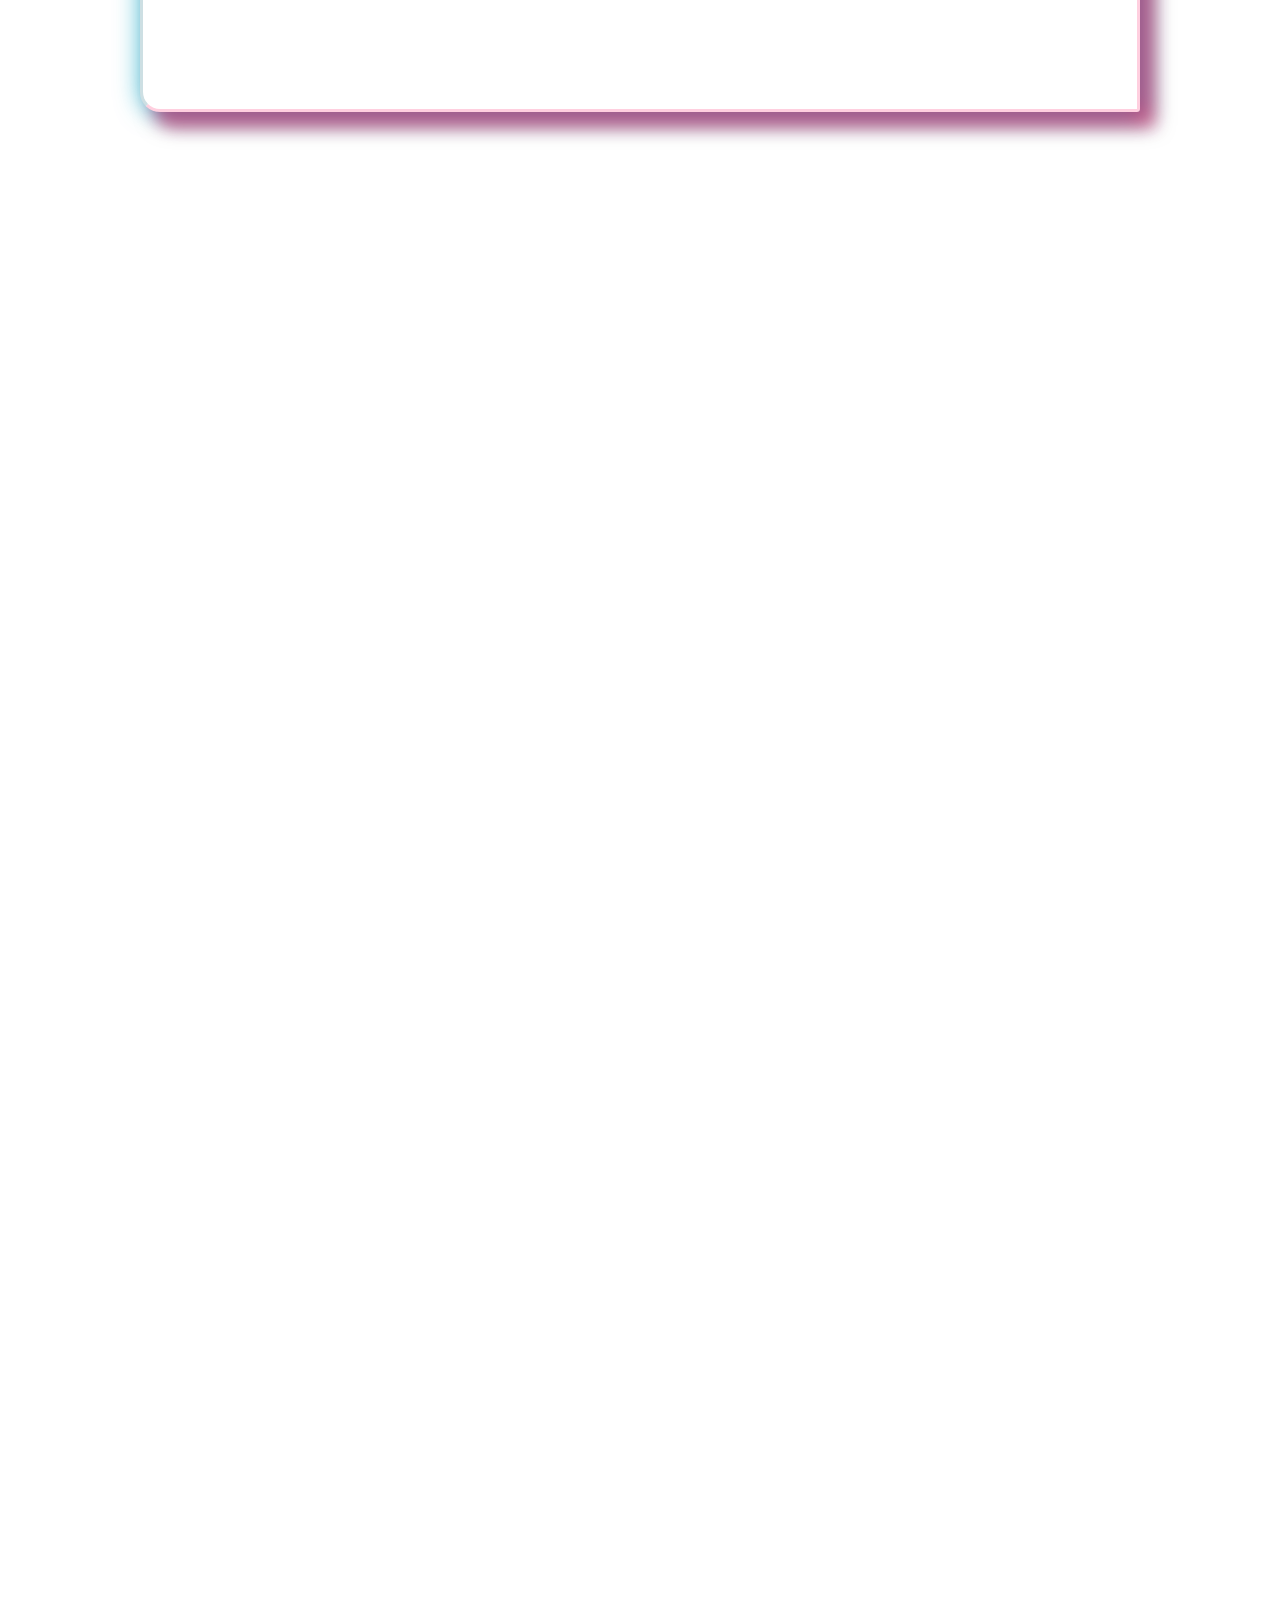
==== commit 55ff725e: "Add files via upload changed few things , dont remember what exactly" ====
--- a/index.html
+++ b/index.html
@@ -52,9 +52,9 @@
         <p class="heading-secondary-heading">Is it safe?</p>
         <h2 class="heading-secondary animation">How does it work?</h2></div>
         <div class="features-buttons">
-          <button class=" btn-features btn-active" data-tab="1"><ion-icon  class="feature-icon"name="rocket-outline"></ion-icon></button>
-          <button class=" btn-features" data-tab="2"><ion-icon  class="feature-icon"name="logo-electron"></ion-icon></button>
-          <button class=" btn-features" data-tab="3"><ion-icon  class="feature-icon"name="speedometer-outline"></ion-icon></button>
+          <btn class=" btn-features btn-active" data-tab="1"><ion-icon  class="feature-icon"name="rocket-outline"></ion-icon></btn>
+          <btn class=" btn-features" data-tab="2"><ion-icon  class="feature-icon"name="logo-electron"></ion-icon></btn>
+          <btn class=" btn-features" data-tab="3"><ion-icon  class="feature-icon"name="speedometer-outline"></ion-icon></btn>
         </div>
           <!-- the first part  -->
           <div class="features-box">
@@ -357,8 +357,9 @@
         <button class="slider-btn slider-btn-right"><ion-icon class="slider-btn-icon" name="chevron-forward-outline"></ion-icon></button>
       </div>
       <div class="modal-room-details">
-        <p class="price-tag">Price:<span class="price">0</span></p>
+        
       <form class="modal-form-room">
+        
         <label>First Name</label>
         <input type="text" />
         <label>Last Name</label>
@@ -374,22 +375,23 @@
       <fieldset>
     <legend>Choose your trip options:</legend>
     <div>
-      <input class="input input--1" type="checkbox" id="whole" name="whole">
+      <input class="input input--1" type="checkbox" id="whole" name="whole" value="1.25" data-id="1">
       <label for="whole">Travel the whole universe</label>
     </div>
     <div>
-      <input class="input input--2" type="checkbox" id="Simulation" name="Simulation">
+      <input class="input input--2" type="checkbox" id="Simulation" name="Simulation" value="1.14" data-id="2">
       <label for="Simulation">Simulation</label>
     </div>
     <div>
-      <input class="input input--3" type="checkbox" id="persons" name="persons">
+      <input class="input input--3" type="checkbox" id="persons" name="persons" value="2" data-id="3">
       <label for="persons">2 Persons</label>
     </div>
     <div>
-      <input class="input input--4" type="checkbox" id="meals" name="meals">
+      <input class="input input--4" type="checkbox" id="meals" name="meals" value="1.34" data-id="4">
       <label for="meals">3 Meals per day</label>
     </div>
-</fieldset>
+    <p class="price-tag">Price  <span class="price">0</span><ion-icon class="btc-icon" name="logo-bitcoin"></ion-icon></p>
+</fieldset> 
       </div>
     </div>
     
--- a/style.css
+++ b/style.css
@@ -21,7 +21,7 @@
   transform: translateY(1rem);
 }
 .section {
-  transition: all ease-in-out 1.3s;
+  transition: opacity ease-in-out 1.3s, transform ease-in-out 1s;
 }
 /***********************************************************/
 /***********Header settings********************************/
@@ -276,7 +276,8 @@
   /* max-width: 65rem; */
 }
 
-.btn-features {
+.btn-features,
+.btn-features:visited {
   background-color: transparent;
   display: inline-block;
   border: none;
@@ -286,14 +287,18 @@
   transition: all 0.3s;
   cursor: pointer;
   text-align: center;
+  -webkit-tap-highlight-color: transparent;
 }
 .btn-features:hover,
 .btn-features:active {
   background-color: transparent;
   color: rgba(10, 166, 201, 0.4);
 }
-.btn-active {
-  color: rgba(10, 166, 201, 0.5);
+.btn-active,
+.btn-active:visited,
+.btn-active:active {
+  color: rgba(10, 166, 201, 0.4);
+  background-color: transparent;
   transform: scale(1.1);
 }
 
@@ -356,6 +361,7 @@
 .rooms-section {
   width: 100%;
   margin: 0 auto;
+  border-top: 2px solid #eee;
 }
 .grid-rooms {
   display: grid;
@@ -395,6 +401,9 @@
     5px 7px 16px rgba(28, 4, 53, 0.5);
   backface-visibility: hidden;
 }
+.room:hover .img-gods-box {
+  border: 1px solid rgba(255, 19, 97, 0.7);
+}
 .btn-book:hover,
 .btn-book:active {
   color: rgba(255, 19, 97, 1);
@@ -415,6 +424,7 @@
   width: 100%;
   height: 35%;
   margin: 0 auto;
+  border: 1px solid rgba(10, 166, 201, 1);
   border-radius: 13px 13px 2px 2px;
   overflow: hidden;
   margin-bottom: 1.5rem;
@@ -739,7 +749,18 @@
   border: 1px solid #111;
   background-color: #29074d;
   color: #fff;
+  transition: all 0.3s;
+}
+form .buy-btn:hover,
+form .buy-btn:active {
+  color: #ccc;
+  cursor: pointer;
 }
 .btc-icon {
+  width: 2rem;
+  height: 2rem;
+}
+.price-tag {
   font-size: 2rem;
-}
+  font-weight: 600;
+}
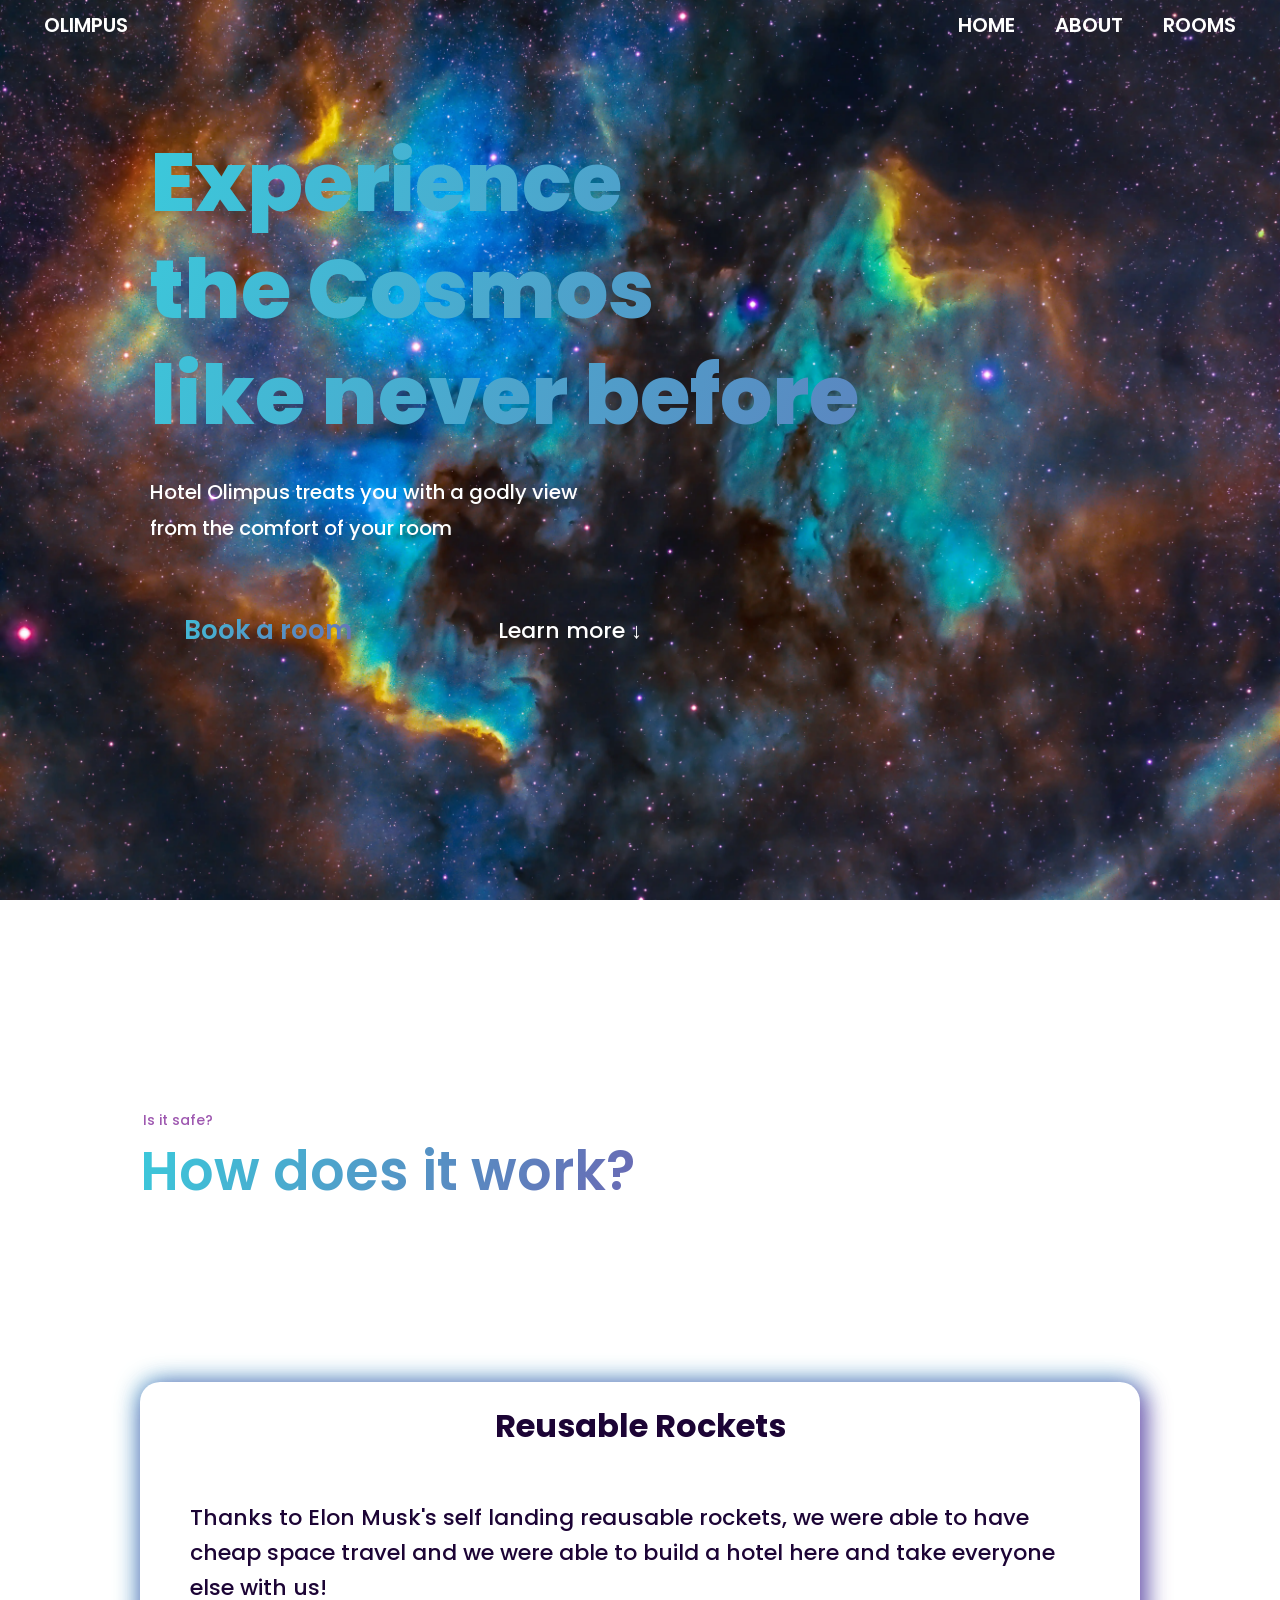
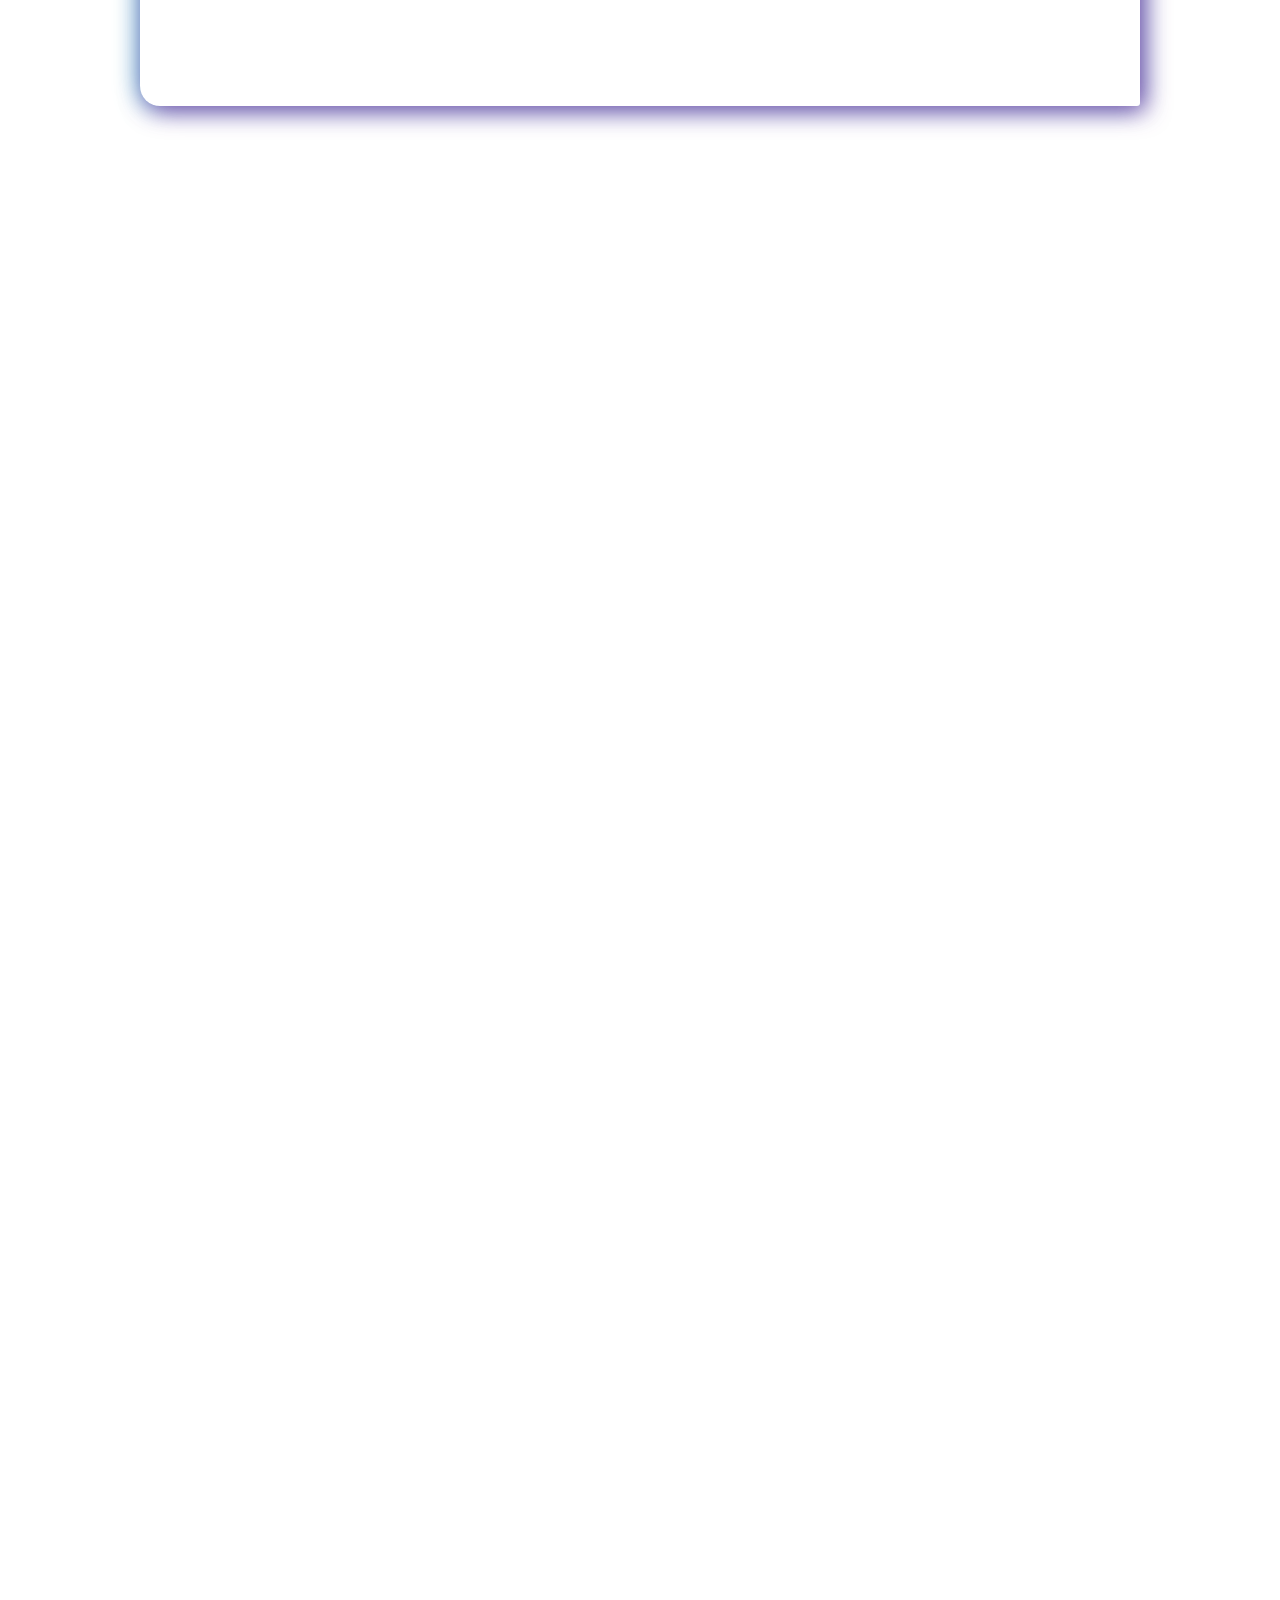
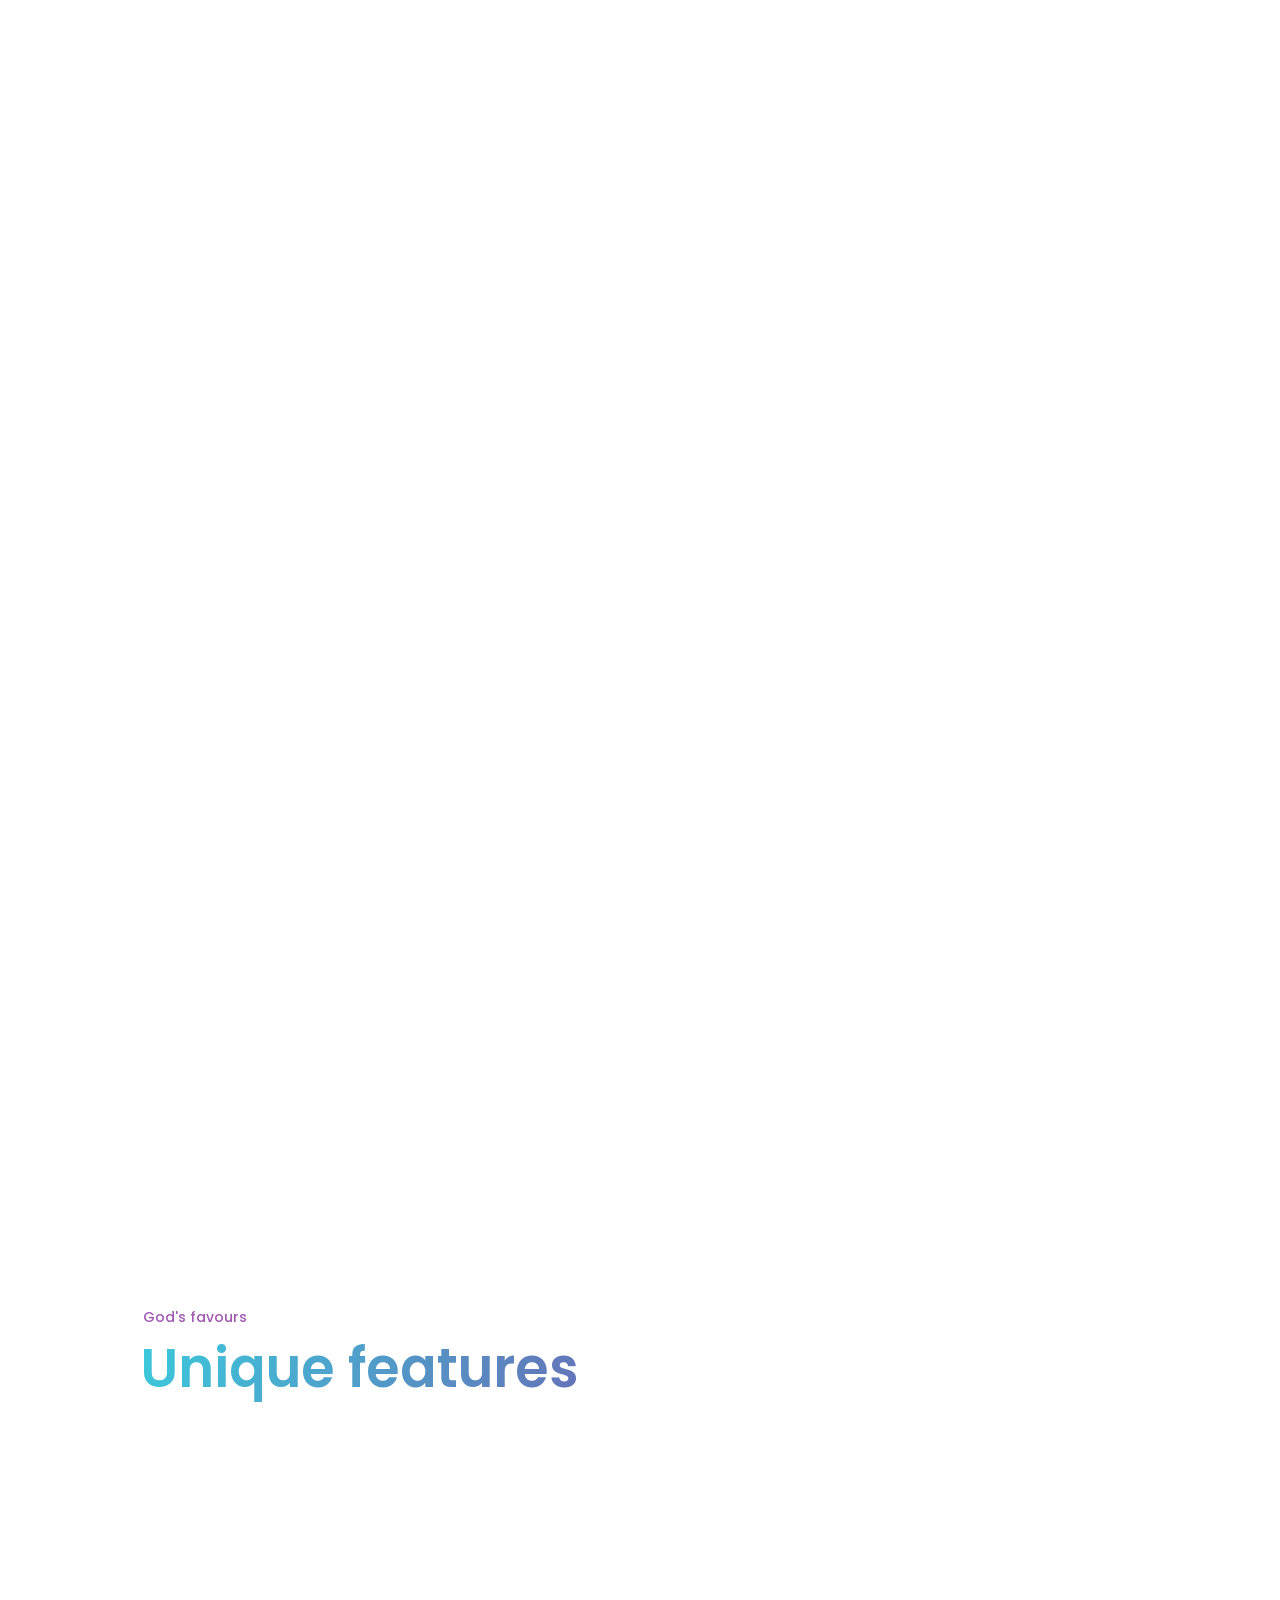
==== commit af092c65: "Add files via upload a bit of sunday design change xD" ====
--- a/index.html
+++ b/index.html
@@ -330,7 +330,7 @@
 
 
     <div class="modal-section">
-      <!-- zeus-section -->
+      
       <div class="modal modal--1 hidden">
         <button class="btn-close-modal close--1">&times;</button>
        <div class="section-title modal-title-box">
@@ -396,6 +396,16 @@
     </div>
     
     </div> 
+
+    <section class="section section-what">
+      <div class="section-title what-rooms">
+      <p class="heading-secondary-heading">God's favours</p>
+        <h2 class="heading-secondary animation">Unique features</h2></div>
+      </div>
+      <div class="what-container what">
+        
+      </div>
+    </section>
     <div class="overlay hidden"></div>
     <div class="img-overlay hidden">
       <button class="btn-close-modal img-overlay-close">&times;</button>
--- a/style.css
+++ b/style.css
@@ -148,33 +148,107 @@
 .animation {
   background-image: linear-gradient(
     -250deg,
-    #0c2442 42%,
-    #620fba 57%,
-    #ff1361 76%,
-    #fff800 80%
+    #3bc9db,
+    /* #ff8787, */ #862e9c,
+    #ffd43b,
+    #f76707
   );
-  /* background-size: auto auto; */
-  background-size: 147%;
-
+
+  -webkit-background-size: 500%;
+  background-size: 500%;
+  color: transparent;
   background-clip: text;
   -webkit-background-clip: text;
   -webkit-text-fill-color: transparent;
   transform: matrix3d(0, 0, 0);
-  animation: textclip 2.7s linear infinite;
+  animation: textclip 7s linear infinite;
 }
 /*****************************************************
 **************Animation keyframes****************************/
 @keyframes textclip {
-  to {
-    background-position: 320% center;
-  }
-}
-@keyframes color {
-  to {
-    background-position: 320% center;
-  }
-}
-
+  0% {
+    background-position: 0 100%;
+    border-color: #3bc9db;
+  }
+
+  20% {
+    border-color: #862e9c;
+  }
+
+  30% {
+    border-color: #ffd43b;
+  }
+
+  40% {
+    border-color: #f76707;
+  }
+
+  50% {
+    background-position: 100% 0;
+  }
+
+  60% {
+    border-color: #ffd43b;
+  }
+
+  70% {
+    border-color: #ffd43b;
+  }
+
+  80% {
+    border-color: #862e9c;
+  }
+  100% {
+    background-position: 0 100%;
+    border-color: #3bc9db;
+  }
+}
+@keyframes bor {
+  0% {
+    box-shadow: 5px 5px 25px rgba(134, 46, 156, 0.8),
+      0 0 25px rgba(10, 166, 201, 0.8);
+  }
+  10% {
+    box-shadow: 5px 5px 25px rgba(10, 166, 201, 0.8),
+      0px 0px 25px rgba(134, 46, 156, 0.8);
+  }
+  20% {
+    box-shadow: 5px 5px 25px rgba(134, 46, 156, 0.8),
+      0 0 25px rgba(255, 212, 59, 0.8);
+  }
+  30% {
+    box-shadow: 5px 5px 25px rgba(255, 212, 59, 0.8),
+      0px 0px 25px rgba(10, 166, 201, 0.8);
+  }
+  40% {
+    box-shadow: 5px 5px 25px rgba(255, 212, 59, 0.8),
+      0px 0px 25px rgba(247, 103, 7, 0.8);
+  }
+  50% {
+    box-shadow: 5px 5px 25px rgba(247, 103, 7, 0.8),
+      0px 0px 25px rgba(255, 212, 59, 0.8);
+  }
+  60% {
+    box-shadow: 5px 5px 25px rgba(10, 166, 201, 0.8),
+      0px 0px 25px rgba(247, 103, 7, 0.8);
+  }
+  70% {
+    box-shadow: 5px 5px 25px rgba(247, 103, 7, 0.8),
+      0px 0px 25px rgba(10, 166, 201, 0.8);
+  }
+  80% {
+    box-shadow: 5px 5px 25px rgba(134, 46, 156, 0.4),
+      0 0 25px rgba(247, 103, 7, 0.8);
+  }
+  90% {
+    box-shadow: 5px 5px 25px rgba(10, 166, 201, 0.8),
+      0px 0px 25px rgba(134, 46, 156, 0.8);
+  }
+  100% {
+    box-shadow: 5px 5px 25px rgba(134, 46, 156, 0.8),
+      0 0 25px rgba(10, 166, 201, 0.8);
+  }
+}
 /***********************************************************/
 /***********buttons settings********************************/
 .buttons {
@@ -197,21 +271,30 @@
 }
 /***********buttons primary********************************/
 .btn-primary-animation {
+  backface-visibility: hidden;
+
+  -webkit-font-smoothing: subpixel-antialiased;
+  will-change: transform;
+
   background-image: linear-gradient(
     -250deg,
-    #0aa6c9 24%,
-    #ff1361 36%,
-    #fff800 45%,
-    #4e0999 35%
+    #3bc9db,
+    #862e9c,
+    #ffd43b,
+    #f76707
   );
-  background-size: auto auto;
-  background-size: 270% auto;
+
+  -webkit-background-size: 500%;
+  background-size: 500%;
+  color: transparent;
+  /* background-clip: padding-box; */
   background-clip: text;
   -webkit-background-clip: text;
+  /* -webkit-background-clip: padding-box; */
+
   -webkit-text-fill-color: transparent;
-
-  animation: color 2.7s linear infinite;
   transform: matrix3d(0, 0, 0);
+  animation: textclip 7s linear infinite;
 }
 .btn-primary:link,
 .btn-primary:visited {
@@ -219,7 +302,7 @@
   font-size: 2.6rem;
   padding: 1.3rem 3.2rem;
   color: #fff;
-  border: 2px solid #4e0999;
+  border: 2px solid transparent;
   text-decoration: none;
   transition: all 0.4s;
   font-weight: 600;
@@ -283,7 +366,7 @@
   border: none;
   font-size: 4.8rem;
   margin-bottom: 2rem;
-  color: rgba(255, 19, 97, 0.7);
+  color: rgba(134, 46, 156, 0.8);
   transition: all 0.3s;
   cursor: pointer;
   text-align: center;
@@ -306,7 +389,7 @@
   text-align: left;
   font-size: 1.4rem;
   font-weight: 500;
-  color: rgba(255, 19, 97, 0.7);
+  color: rgba(134, 46, 156, 0.8);
   margin-left: 0.3rem;
 }
 .heading-secondary {
@@ -328,12 +411,10 @@
   height: auto;
   opacity: 1;
   border-radius: 20px 20px 3px 20px;
-  border-bottom: 3px inset rgba(255, 19, 97, 0.2);
-  border-right: 3px inset rgba(255, 19, 97, 0.2);
-  border-left: 3px inset rgba(10, 166, 201, 0.2);
-  border-top: 3px inset rgba(10, 166, 201, 0.2);
-  box-shadow: 14px 15px 15px rgba(255, 19, 97, 0.4),
-    0 0 25px rgba(10, 166, 201, 0.7), 14px 14px 20px rgba(28, 4, 53, 0.5);
+
+  box-shadow: 5px 5px 25px rgba(134, 46, 156, 0.8),
+    0 0 25px rgba(10, 166, 201, 0.8);
+  animation: bor 6s infinite linear;
 }
 .feature-modal-active {
   display: inline-block;
@@ -373,8 +454,8 @@
   height: 48.4rem;
   width: 30rem;
   background-color: transparent;
-  box-shadow: 0 0 5px rgba(255, 19, 97, 0.2), 0 0 15px rgba(10, 166, 201, 0.5),
-    5px 2px 6px rgba(28, 4, 53, 0.3);
+  box-shadow: 0 0 5px rgba(134, 46, 156, 0.2), 0 0 15px rgba(10, 166, 201, 0.5);
+  /* 5px 2px 6px rgba(28, 4, 53, 0.3); */
   border-radius: 13px 13px 13px 2px;
   overflow: hidden;
   cursor: pointer;
@@ -384,7 +465,7 @@
   /*****/
   transition: all 0.4s;
   backface-visibility: hidden;
-
+  /* animation: bor 7s infinite linear; */
   -webkit-font-smoothing: subpixel-antialiased;
   will-change: transform;
 }
@@ -397,16 +478,16 @@
   -ms-transform: scale(1.04) translate3d(0, 0, 0);
   transform: scale(1.04) translate3d(0, 0, 0);
 
-  box-shadow: 0 0 15px rgba(255, 19, 97, 0.7), 0 0 10px rgba(10, 166, 201, 0.5),
+  box-shadow: 0 0 15px rgba(134, 46, 156, 0.7), 0 0 10px rgba(10, 166, 201, 0.5),
     5px 7px 16px rgba(28, 4, 53, 0.5);
   backface-visibility: hidden;
 }
 .room:hover .img-gods-box {
-  border: 1px solid rgba(255, 19, 97, 0.7);
+  border: 1px solid rgba(134, 46, 156, 0.7);
 }
 .btn-book:hover,
 .btn-book:active {
-  color: rgba(255, 19, 97, 1);
+  color: #fff;
 }
 .title-rooms {
   margin-bottom: 8rem;
@@ -424,7 +505,7 @@
   width: 100%;
   height: 35%;
   margin: 0 auto;
-  border: 1px solid rgba(10, 166, 201, 1);
+  border: 1px solid rgba(10, 166, 201, 0.7);
   border-radius: 13px 13px 2px 2px;
   overflow: hidden;
   margin-bottom: 1.5rem;
@@ -449,7 +530,7 @@
 .room-features {
   font-size: 1.6rem;
   line-height: 2;
-  color: rgba(255, 19, 97, 0.7);
+  color: rgba(255, 135, 135, 0.7);
   backface-visibility: hidden;
 
   -webkit-font-smoothing: subpixel-antialiased;
@@ -460,11 +541,11 @@
 .btn-book {
   border: none;
   border-radius: 13px 2px 2px 2px;
-  background-color: #29074d;
+  background-color: rgba(134, 46, 156, 1);
   width: 100%;
   height: 5rem;
-  color: #fff;
-  /* color: rgba(10, 166, 201, 1); */
+  color: #ddd;
+
   font-size: 2rem;
   font-weight: 700;
   text-transform: uppercase;
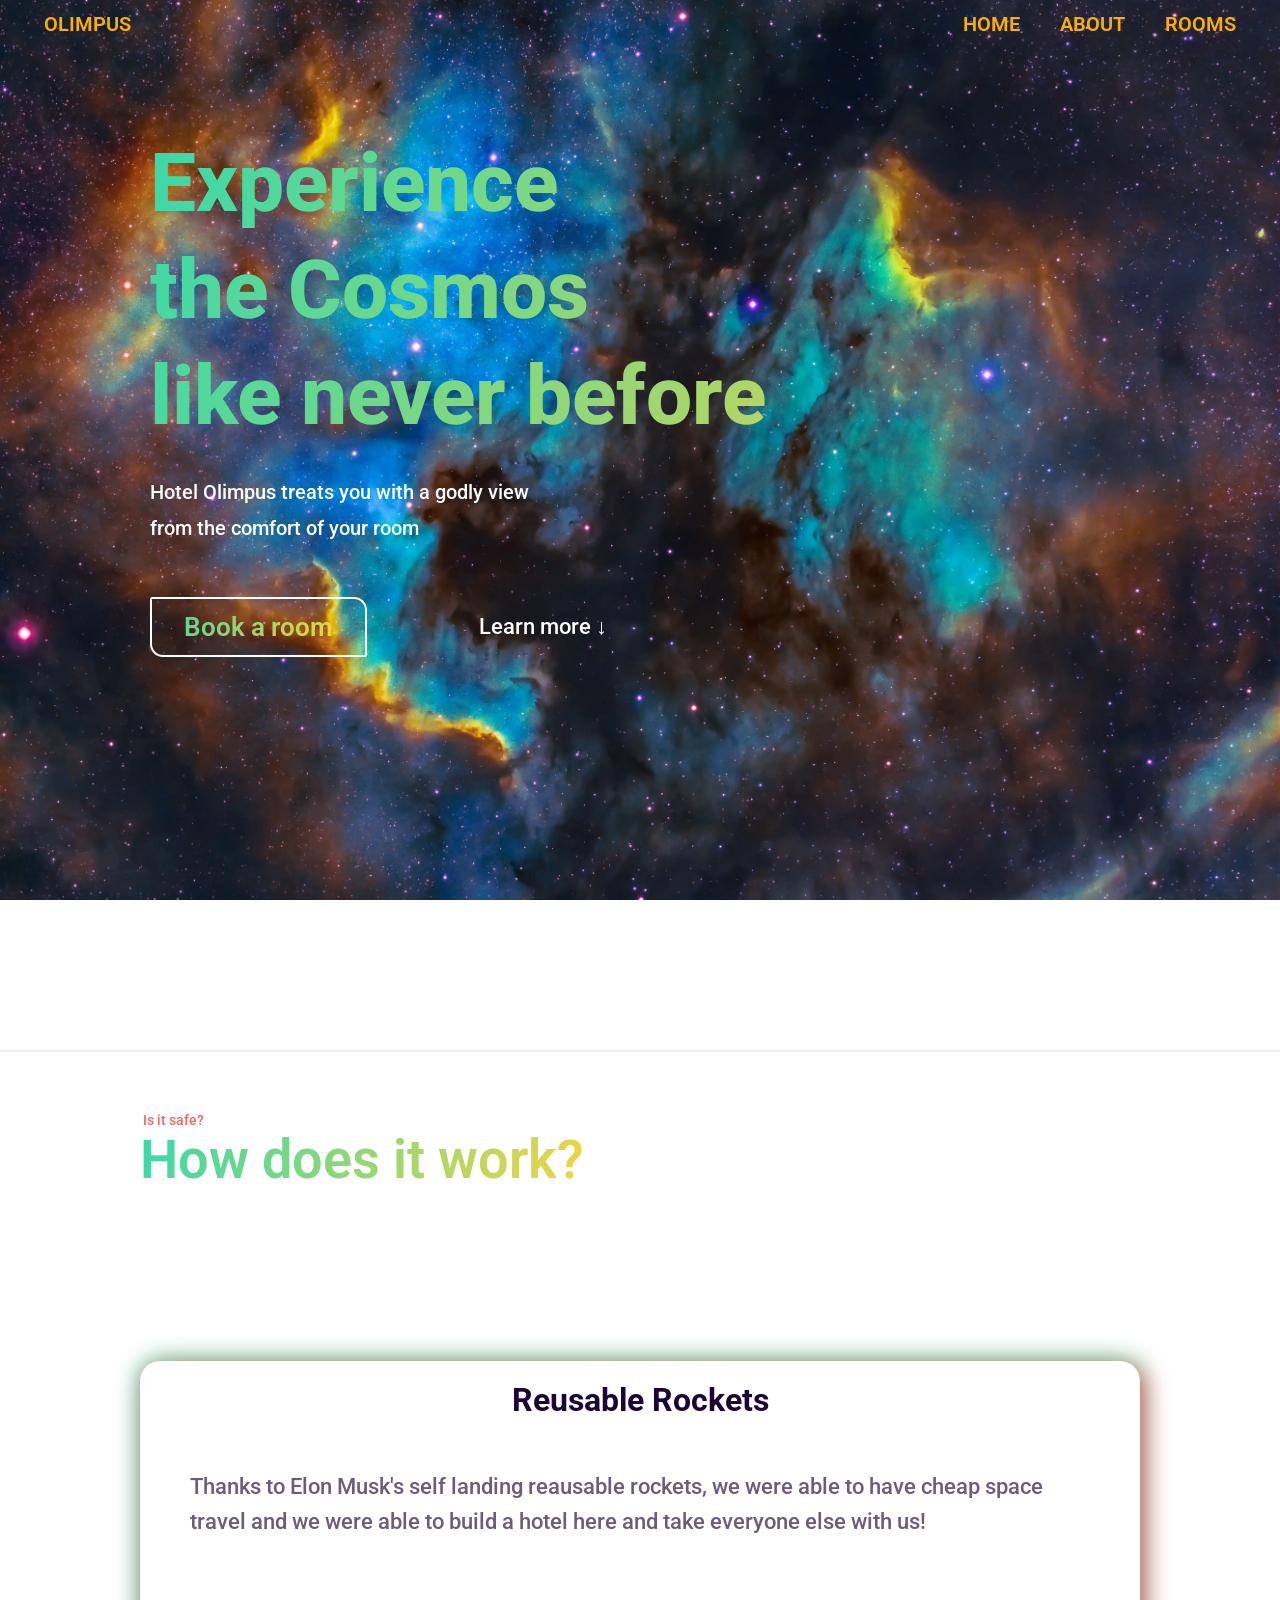
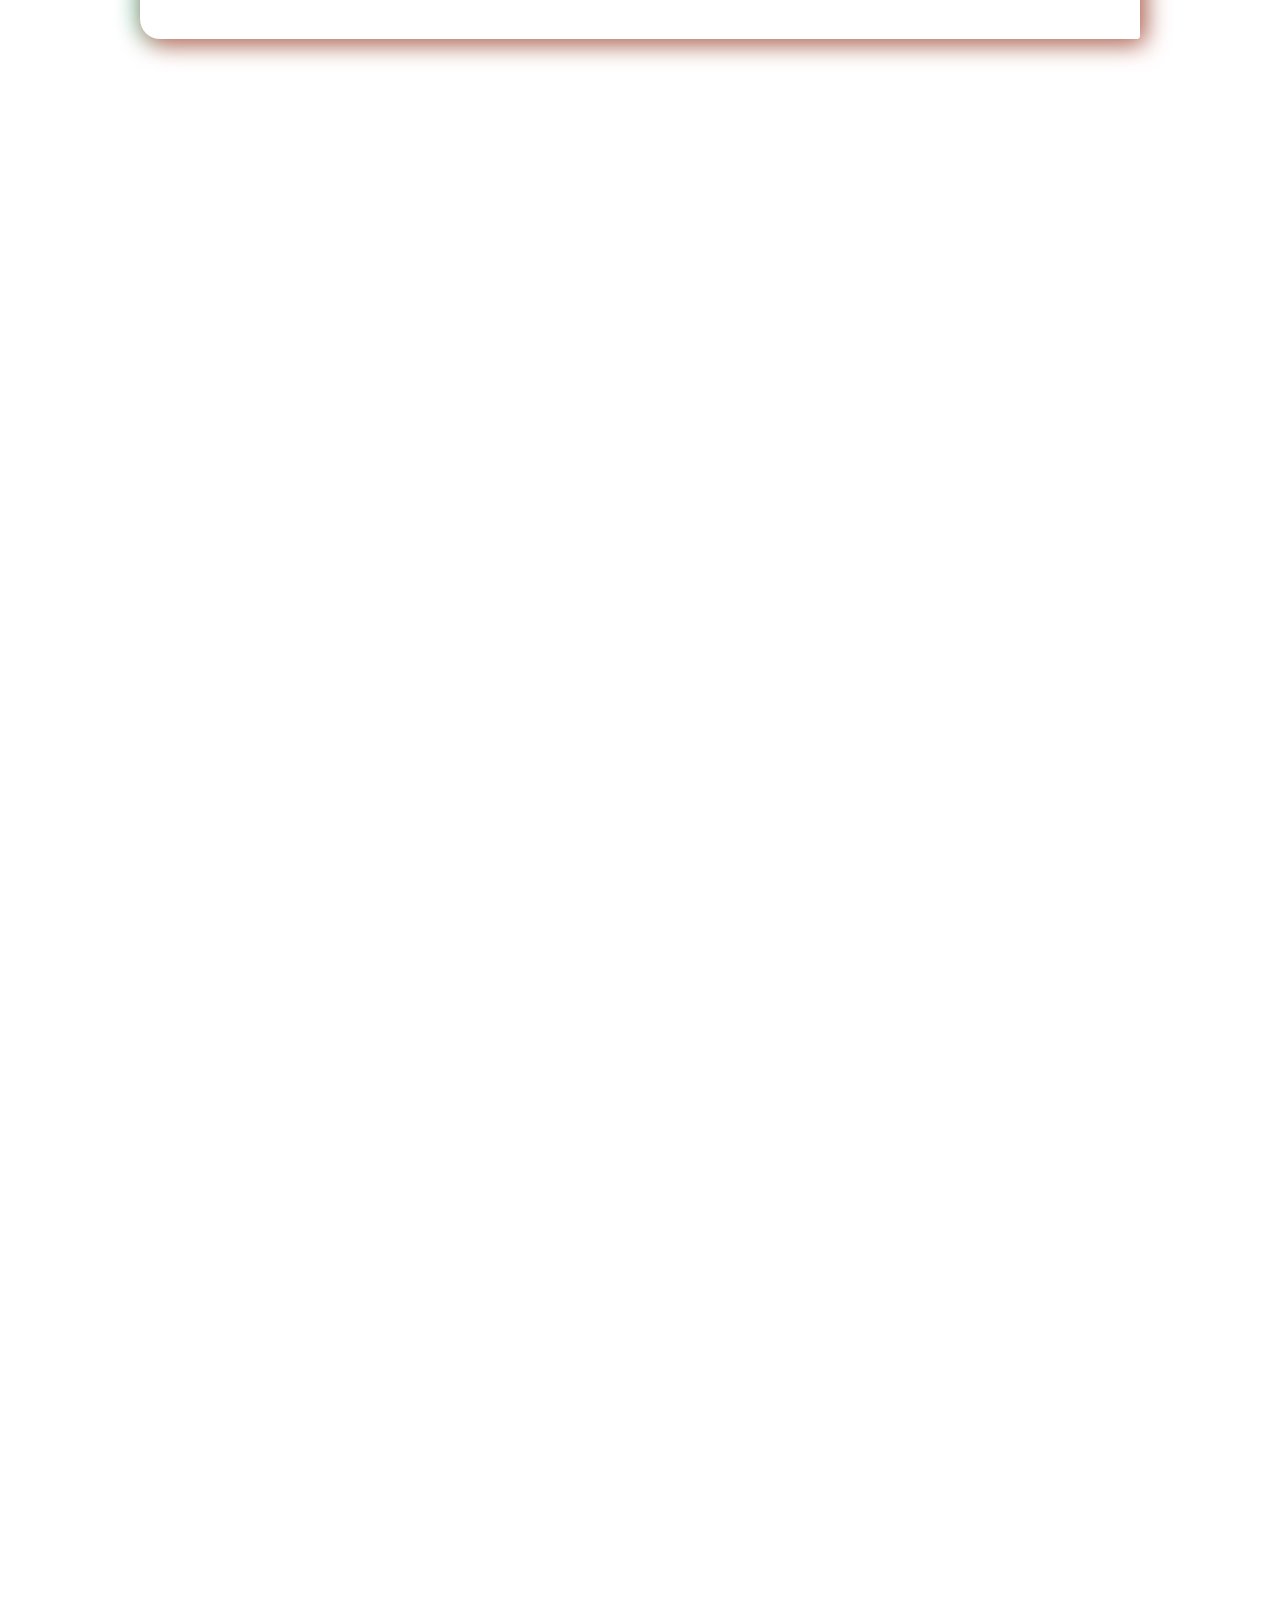
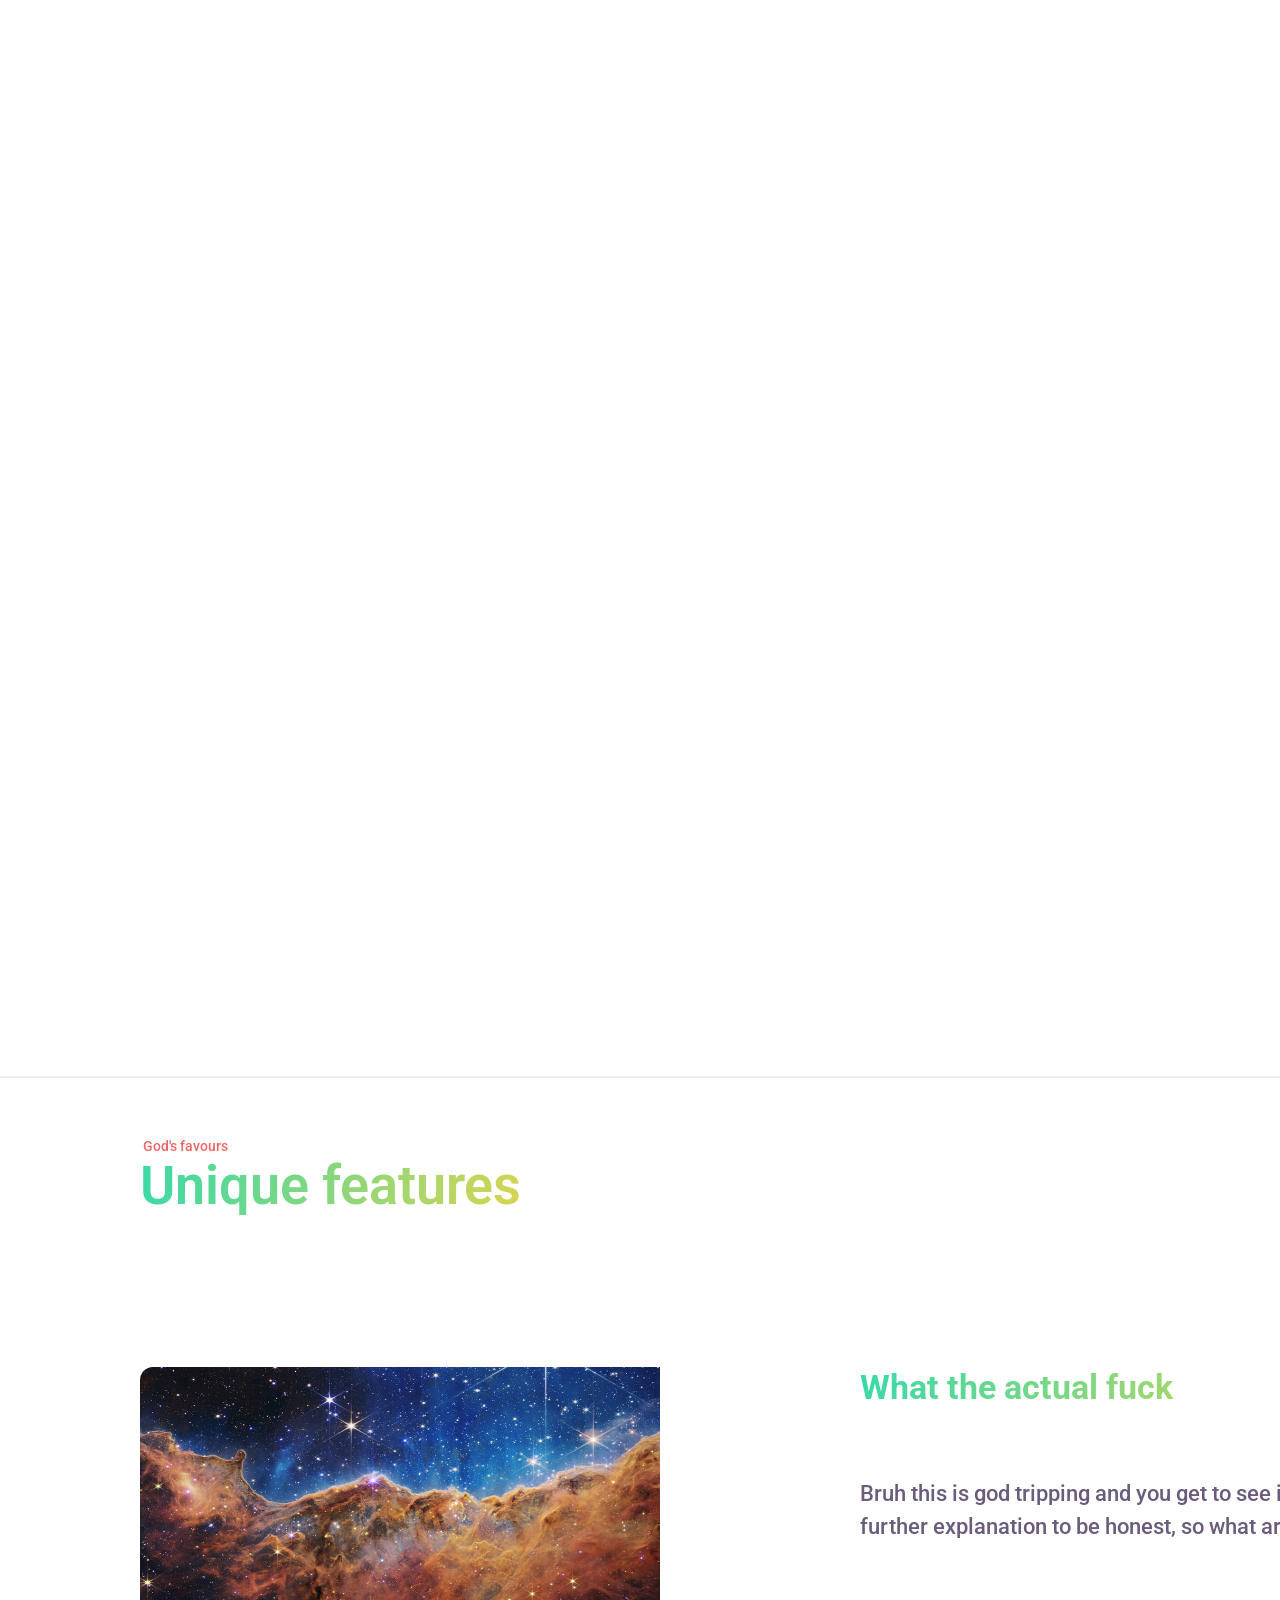
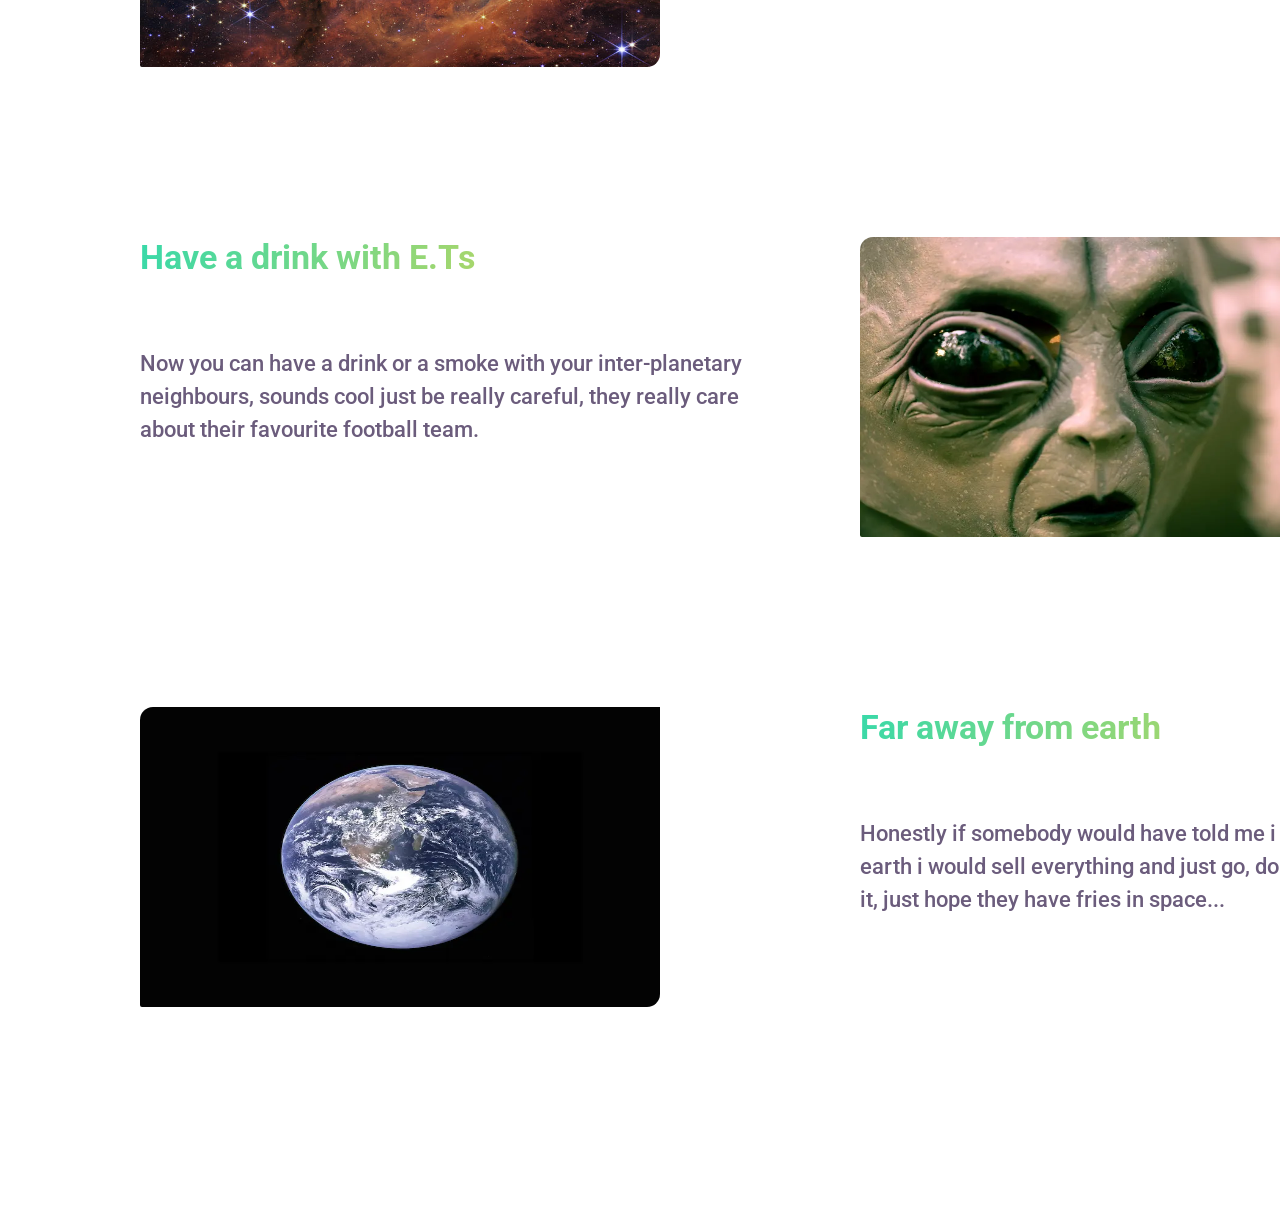
==== commit cf576163: "Add files via upload Went to germany for money bcz im a poor fuck xd , anyway its nice here , countr" ====
--- a/index.html
+++ b/index.html
@@ -4,12 +4,9 @@
     <meta charset="UTF-8" />
     <meta http-equiv="X-UA-Compatible" content="IE=edge" />
     <meta name="viewport" content="width=device-width, initial-scale=1.0" />
-    <link rel="preconnect" href="https://fonts.googleapis.com" />
-    <link rel="preconnect" href="https://fonts.gstatic.com" crossorigin />
-    <link
-      href="https://fonts.googleapis.com/css2?family=Poppins:ital,wght@0,500;0,600;0,700;0,800;0,900;1,400&display=swap"
-      rel="stylesheet"
-    />
+    <link rel="preconnect" href="https://fonts.googleapis.com">
+    <link rel="preconnect" href="https://fonts.gstatic.com" crossorigin>
+    <link href="https://fonts.googleapis.com/css2?family=Roboto:wght@400;500;700;900&display=swap" rel="stylesheet">
     <link rel="stylesheet" href="style.css" />
     <script defer src="script.js"></script>
     <title>Olimpus Hotel</title>
@@ -38,7 +35,7 @@
             </p>
           </div>
           <div class="buttons">
-            <a class="btn btn-primary btn-primary-animation " href="#rooms">Book a room</a>
+            <a class="btn btn-primary animation " href="#rooms">Book a room</a>
             <a class="btn btn-secondary" href="#about">Learn more &darr;</a>
           </div>
         </div>
@@ -402,9 +399,34 @@
       <p class="heading-secondary-heading">God's favours</p>
         <h2 class="heading-secondary animation">Unique features</h2></div>
       </div>
-      <div class="what-container what">
-        
-      </div>
+      <div class="what--container">
+        <!-- part 1 -->
+      
+       <div class="what-img-box">
+        <img class ='what-img'src="img/features photos/main_image_star-forming_region_carina_nircam_final-1280.jpg" alt="image of carina from james webb telescope/satelite"/></div>
+       
+       <div class="what-text-box">
+        <h3 class="heading-tertiary-what animation">What the actual fuck</h3>
+        <p class="text-description-what">Bruh this is god tripping and you get to see it , this needs no further explanation to be honest, so what are you waiting for?</p>
+       </div>
+      
+      <!-- part 2 -->
+      <div class="what-text-box">
+        <h3 class="heading-tertiary-what animation">Have a drink with E.Ts</h3>
+        <p class="text-description-what">Now you can have a drink or a smoke with your inter-planetary neighbours, sounds cool just be really careful, they really care about their favourite football team.</p>
+       </div>
+      <div class="what-img-box">
+        <img class ='what-img'src="img/features photos/alien.webp" alt="image of an alien"/></div>
+      
+      <!-- part 3 -->
+      <div class="what-img-box">
+        <img class ='what-img'src="img/features photos/earth.webp" alt="image of earth from nasa"/></div>
+       
+       <div class="what-text-box">
+        <h3 class="heading-tertiary-what animation">Far away from earth</h3>
+        <p class="text-description-what">Honestly if somebody would have told me i could go away from earth i would sell everything and just go, don't even think about it, just hope they have fries in space...</p>
+       </div>
+       </div>
     </section>
     <div class="overlay hidden"></div>
     <div class="img-overlay hidden">
--- a/style.css
+++ b/style.css
@@ -11,7 +11,7 @@
   scroll-behavior: smooth;
 }
 body {
-  font-family: "Poppins", sans-serif;
+  font-family: "Roboto", sans-serif;
   color: #1c0435;
 }
 /***********************************************************/
@@ -32,7 +32,7 @@
   padding: 0 4.4rem;
   font-size: 2rem;
   font-weight: 600;
-  color: #fff;
+  color: #fab005;
   position: absolute;
   top: 0;
   display: block;
@@ -40,12 +40,13 @@
 .nav-bar {
   display: flex;
   justify-content: space-between;
-  width: 100%;
-  padding: 1rem 0;
+  align-items: center;
+  width: 100%;
+  padding: 1.2rem 0;
 }
 .nav-link:link,
 .nav-link:visited {
-  color: #fff;
+  color: #fab005;
   position: relative;
   text-decoration: none;
 }
@@ -57,10 +58,10 @@
   transform: skew(0.723rad);
   transform: scale(0, 0);
   height: 4px;
-  bottom: 0;
+  bottom: -0.2rem;
   left: 0;
   right: 2rem;
-  background-color: #4e0999;
+  background-color: #fab005;
   transform-origin: bottom left;
   transition: all 0.3s ease-in-out;
 }
@@ -70,25 +71,23 @@
 }
 
 .nav-link:hover {
-  color: rgba(255, 255, 255, 0.5);
+  color: #fff;
   transition: all 0.3s;
 }
 .nav-links {
   display: flex;
   gap: 4rem;
 }
-.logo {
-  color: #fff;
-}
+
 .logo:link,
 .logo:visited {
   text-decoration: none;
-  color: #fff;
+  color: #fab005;
+  transition: all 0.3s;
 }
 .logo:hover,
 .logo:active {
-  color: rgba(255, 255, 255, 0.5);
-  transition: all 0.3s;
+  color: #fff;
 }
 /***************************************
 sticky nav ***************************************
@@ -96,20 +95,28 @@
 .sticky {
   position: fixed;
   top: 0;
-  background-color: rgba(78, 9, 153, 0.6);
+  background-color: rgba(240, 62, 62, 0.2);
   width: 100%;
   z-index: 10;
+  color: #fab005;
 }
 .stiky .nav-bar {
   padding: 2.5rem 0;
+  color: #fab005;
+}
+.sticky .nal-link {
+  color: #fab005;
+}
+.sticky .nav-link:after {
+  background-color: #fab005;
 }
 .sticky .nav-link:hover {
-  color: rgba(17, 17, 17, 0.9);
+  color: fff;
   transition: all 0.3s;
 }
 .sticky .logo:hover,
 .logo:active {
-  color: rgba(17, 17, 17, 0.8);
+  color: #fff;
   transition: all 0.3s;
 }
 /********************************************************
@@ -130,6 +137,7 @@
 .hero-title {
   opacity: 0;
   transform: translateY(-80px);
+  transition: all ease-in-out 1s;
   color: #fff;
   margin: 6rem 0 0 15rem;
 }
@@ -148,14 +156,16 @@
 .animation {
   background-image: linear-gradient(
     -250deg,
-    #3bc9db,
-    /* #ff8787, */ #862e9c,
+
+    #38d9a9,
     #ffd43b,
-    #f76707
+    #fab005,
+    #fd7e14,
+    #f03e3e
   );
 
-  -webkit-background-size: 500%;
-  background-size: 500%;
+  -webkit-background-size: 400%;
+  background-size: 400%;
   color: transparent;
   background-clip: text;
   -webkit-background-clip: text;
@@ -168,57 +178,58 @@
 @keyframes textclip {
   0% {
     background-position: 0 100%;
-    border-color: #3bc9db;
+    border-color: #38d9a9;
   }
 
   20% {
-    border-color: #862e9c;
+    border-color: #ffd43b;
   }
 
   30% {
-    border-color: #ffd43b;
+    border-color: #fab005;
   }
 
   40% {
-    border-color: #f76707;
+    border-color: #fd7e14;
   }
 
   50% {
     background-position: 100% 0;
+    border-color: #f03e3e;
   }
 
   60% {
+    border-color: #f76707;
+  }
+
+  70% {
+    border-color: #fab005;
+  }
+
+  80% {
     border-color: #ffd43b;
-  }
-
-  70% {
-    border-color: #ffd43b;
-  }
-
-  80% {
-    border-color: #862e9c;
   }
   100% {
     background-position: 0 100%;
-    border-color: #3bc9db;
+    border-color: #38d9a9;
   }
 }
 @keyframes bor {
   0% {
-    box-shadow: 5px 5px 25px rgba(134, 46, 156, 0.8),
-      0 0 25px rgba(10, 166, 201, 0.8);
+    box-shadow: 5px 5px 25px rgba(240, 62, 62, 0.8),
+      0 0 25px rgba(56, 217, 169, 0.8);
   }
   10% {
-    box-shadow: 5px 5px 25px rgba(10, 166, 201, 0.8),
-      0px 0px 25px rgba(134, 46, 156, 0.8);
+    box-shadow: 5px 5px 25px rgba(56, 217, 169, 0.8),
+      0px 0px 25px rgba(240, 62, 62, 0.8);
   }
   20% {
-    box-shadow: 5px 5px 25px rgba(134, 46, 156, 0.8),
+    box-shadow: 5px 5px 25px rgba(240, 62, 62, 0.8),
       0 0 25px rgba(255, 212, 59, 0.8);
   }
   30% {
     box-shadow: 5px 5px 25px rgba(255, 212, 59, 0.8),
-      0px 0px 25px rgba(10, 166, 201, 0.8);
+      0px 0px 25px rgba(56, 217, 169, 0.8);
   }
   40% {
     box-shadow: 5px 5px 25px rgba(255, 212, 59, 0.8),
@@ -229,24 +240,24 @@
       0px 0px 25px rgba(255, 212, 59, 0.8);
   }
   60% {
-    box-shadow: 5px 5px 25px rgba(10, 166, 201, 0.8),
+    box-shadow: 5px 5px 25px rgba(56, 217, 169, 0.8),
       0px 0px 25px rgba(247, 103, 7, 0.8);
   }
   70% {
     box-shadow: 5px 5px 25px rgba(247, 103, 7, 0.8),
-      0px 0px 25px rgba(10, 166, 201, 0.8);
+      0px 0px 25px rgba(56, 217, 169, 0.8);
   }
   80% {
-    box-shadow: 5px 5px 25px rgba(134, 46, 156, 0.4),
+    box-shadow: 5px 5px 25px rgba(240, 62, 62, 0.8),
       0 0 25px rgba(247, 103, 7, 0.8);
   }
   90% {
-    box-shadow: 5px 5px 25px rgba(10, 166, 201, 0.8),
-      0px 0px 25px rgba(134, 46, 156, 0.8);
+    box-shadow: 5px 5px 25px rgba(56, 217, 169, 0.8),
+      0px 0px 25px rgba(240, 62, 62, 0.8);
   }
   100% {
-    box-shadow: 5px 5px 25px rgba(134, 46, 156, 0.8),
-      0 0 25px rgba(10, 166, 201, 0.8);
+    box-shadow: 5px 5px 25px rgba(240, 62, 62, 0.8),
+      0 0 25px rgba(56, 217, 169, 0.8);
   }
 }
 /***********************************************************/
@@ -270,43 +281,21 @@
   transform: translateX(0);
 }
 /***********buttons primary********************************/
-.btn-primary-animation {
-  backface-visibility: hidden;
-
-  -webkit-font-smoothing: subpixel-antialiased;
-  will-change: transform;
-
-  background-image: linear-gradient(
-    -250deg,
-    #3bc9db,
-    #862e9c,
-    #ffd43b,
-    #f76707
-  );
-
-  -webkit-background-size: 500%;
-  background-size: 500%;
-  color: transparent;
-  /* background-clip: padding-box; */
-  background-clip: text;
-  -webkit-background-clip: text;
-  /* -webkit-background-clip: padding-box; */
-
-  -webkit-text-fill-color: transparent;
-  transform: matrix3d(0, 0, 0);
-  animation: textclip 7s linear infinite;
-}
+
 .btn-primary:link,
 .btn-primary:visited {
   display: inline-block;
   font-size: 2.6rem;
   padding: 1.3rem 3.2rem;
   color: #fff;
-  border: 2px solid transparent;
+  border: 2px solid;
   text-decoration: none;
   transition: all 0.4s;
   font-weight: 600;
   border-radius: 2px 13px 2px 13px;
+  backface-visibility: hidden;
+  -webkit-font-smoothing: subpixel-antialiased;
+  will-change: transform;
 }
 .btn-primary:hover,
 .btn-primary:active {
@@ -345,6 +334,7 @@
   max-width: 100vw;
   /* height: 100vh; */
   padding: 6rem 14rem;
+  border-top: 2px solid #eee;
 }
 .section-title {
   text-align: left;
@@ -366,7 +356,7 @@
   border: none;
   font-size: 4.8rem;
   margin-bottom: 2rem;
-  color: rgba(134, 46, 156, 0.8);
+  color: rgba(240, 62, 62, 0.8);
   transition: all 0.3s;
   cursor: pointer;
   text-align: center;
@@ -375,12 +365,12 @@
 .btn-features:hover,
 .btn-features:active {
   background-color: transparent;
-  color: rgba(10, 166, 201, 0.4);
+  color: #38d9a9;
 }
 .btn-active,
 .btn-active:visited,
 .btn-active:active {
-  color: rgba(10, 166, 201, 0.4);
+  color: #38d9a9;
   background-color: transparent;
   transform: scale(1.1);
 }
@@ -389,7 +379,7 @@
   text-align: left;
   font-size: 1.4rem;
   font-weight: 500;
-  color: rgba(134, 46, 156, 0.8);
+  color: rgba(240, 62, 62, 0.8);
   margin-left: 0.3rem;
 }
 .heading-secondary {
@@ -397,7 +387,7 @@
 
   font-size: 5.4rem;
   font-weight: 600;
-  color: #4e0999;
+  color: rgba(240, 62, 62, 0.8);
 }
 .features-modal {
   text-align: center;
@@ -412,8 +402,7 @@
   opacity: 1;
   border-radius: 20px 20px 3px 20px;
 
-  box-shadow: 5px 5px 25px rgba(134, 46, 156, 0.8),
-    0 0 25px rgba(10, 166, 201, 0.8);
+  box-shadow: 5px 5px 25px rgba(240, 62, 62, 0.8), 0 0 25px #38d9a9;
   animation: bor 6s infinite linear;
 }
 .feature-modal-active {
@@ -435,7 +424,7 @@
   font-size: 2.2rem;
   font-weight: 500;
   line-height: 1.6;
-  color: #1c0435;
+  color: rgba(28, 4, 53, 0.65);
 }
 /*****************Rooms section******************/
 /*****************************************************/
@@ -454,40 +443,46 @@
   height: 48.4rem;
   width: 30rem;
   background-color: transparent;
-  box-shadow: 0 0 5px rgba(134, 46, 156, 0.2), 0 0 15px rgba(10, 166, 201, 0.5);
-  /* 5px 2px 6px rgba(28, 4, 53, 0.3); */
+  box-shadow: 0 0 10px #fab005;
+
   border-radius: 13px 13px 13px 2px;
   overflow: hidden;
   cursor: pointer;
-  /* transition: transform 0.3s; */
+
   position: relative;
   z-index: 5;
   /*****/
   transition: all 0.4s;
   backface-visibility: hidden;
-  /* animation: bor 7s infinite linear; */
+
   -webkit-font-smoothing: subpixel-antialiased;
   will-change: transform;
 }
 
 .room:hover,
 .room:active {
-  -webkit-transform: scale(1.04) translate3d(0, 0, 0);
+  /* -webkit-transform: scale(1.04) translate3d(0, 0, 0);
   -moz-transform: scale(1.04) translate3d(0, 0, 0);
   -o-transform: scale(1.04) translate3d(0, 0, 0);
-  -ms-transform: scale(1.04) translate3d(0, 0, 0);
+  -ms-transform: scale(1.04) translate3d(0, 0, 0); */
   transform: scale(1.04) translate3d(0, 0, 0);
 
-  box-shadow: 0 0 15px rgba(134, 46, 156, 0.7), 0 0 10px rgba(10, 166, 201, 0.5),
-    5px 7px 16px rgba(28, 4, 53, 0.5);
+  box-shadow: 0 0 15px rgba(240, 62, 62, 0.8);
   backface-visibility: hidden;
 }
+.room .btn-book {
+  transition: all ease-in-out 0.5s;
+}
 .room:hover .img-gods-box {
-  border: 1px solid rgba(134, 46, 156, 0.7);
+  border: 1px solid rgba(240, 62, 62, 0.8);
+}
+.room:hover .btn-book {
+  transition: all 0.3s;
+  background-color: rgba(240, 62, 62, 0.8);
 }
 .btn-book:hover,
 .btn-book:active {
-  color: #fff;
+  background-color: rgba(240, 62, 62, 1);
 }
 .title-rooms {
   margin-bottom: 8rem;
@@ -505,11 +500,15 @@
   width: 100%;
   height: 35%;
   margin: 0 auto;
-  border: 1px solid rgba(10, 166, 201, 0.7);
+  border: 1px solid #fab005;
   border-radius: 13px 13px 2px 2px;
   overflow: hidden;
   margin-bottom: 1.5rem;
   transition: all 0.5s;
+  backface-visibility: hidden;
+
+  -webkit-font-smoothing: subpixel-antialiased;
+  will-change: transform;
 }
 .gods-room-img {
   width: 100%;
@@ -530,7 +529,7 @@
 .room-features {
   font-size: 1.6rem;
   line-height: 2;
-  color: rgba(255, 135, 135, 0.7);
+  color: rgba(240, 62, 62, 1);
   backface-visibility: hidden;
 
   -webkit-font-smoothing: subpixel-antialiased;
@@ -540,11 +539,12 @@
 
 .btn-book {
   border: none;
-  border-radius: 13px 2px 2px 2px;
-  background-color: rgba(134, 46, 156, 1);
-  width: 100%;
-  height: 5rem;
-  color: #ddd;
+  border-radius: 13px 0px 13px 2px;
+  background-color: #fab005;
+
+  width: 103%;
+  height: 5.5rem;
+  color: #fff;
 
   font-size: 2rem;
   font-weight: 700;
@@ -564,7 +564,7 @@
 .zeus-gaming,
 .zeus-workshop,
 .zeus-bar {
-  color: rgba(10, 166, 201, 0.9);
+  color: #38d9a9;
 }
 /**/
 .hera-pool,
@@ -572,7 +572,7 @@
 .hera-food,
 .hera-workshop,
 .hera-bar {
-  color: rgba(10, 166, 201, 0.9);
+  color: #38d9a9;
 }
 /**/
 .poseidon-pool,
@@ -580,7 +580,7 @@
 .poseidon-food,
 .poseidon-gaming,
 .poseidon-workshop {
-  color: rgba(10, 166, 201, 0.9);
+  color: #38d9a9;
 }
 
 /**/
@@ -589,7 +589,7 @@
 .demeter-food,
 .demeter-gaming,
 .demeter-workshop {
-  color: rgba(10, 166, 201, 0.9);
+  color: #38d9a9;
 }
 
 /**/
@@ -597,7 +597,7 @@
 .athena-gym,
 .athena-workshop,
 .athena-bar {
-  color: rgba(10, 166, 201, 0.9);
+  color: #38d9a9;
 }
 /**/
 
@@ -605,14 +605,14 @@
 .artemis-gaming,
 .artemis-workshop,
 .artemis-bar {
-  color: rgba(10, 166, 201, 0.9);
+  color: #38d9a9;
 }
 /**/
 .apollo-pool,
 .apollo-gym,
 .apollo-food,
 .apollo-bar {
-  color: rgba(10, 166, 201, 0.9);
+  color: #38d9a9;
 }
 /**/
 .ares-pool,
@@ -620,21 +620,21 @@
 .ares-food,
 .ares-gaming,
 .ares-bar {
-  color: rgba(10, 166, 201, 0.9);
+  color: #38d9a9;
 }
 /**/
 .aphrodite-pool,
 .aphrodite-gym,
 .aphrodite-food,
 .aphrodite-bar {
-  color: rgba(10, 166, 201, 0.9);
+  color: #38d9a9;
 }
 /**/
 
 .hephaestus-food,
 .hephaestus-workshop,
 .hephaestus-bar {
-  color: rgba(10, 166, 201, 0.9);
+  color: #38d9a9;
 }
 /**/
 .hermes-pool,
@@ -643,12 +643,12 @@
 .hermes-gaming,
 .hermes-workshop,
 .hermes-bar {
-  color: rgba(10, 166, 201, 0.9);
+  color: #38d9a9;
 }
 /**/
 
 .hestia-food {
-  color: rgba(10, 166, 201, 0.9);
+  color: #38d9a9;
 }
 /*******************************************************************
 ***************Modal section***************************************/
@@ -845,3 +845,42 @@
   font-size: 2rem;
   font-weight: 600;
 }
+/*****************************************************
+*************unique features *********************/
+
+.what--container {
+  display: grid;
+  grid-template-columns: 1fr 1fr;
+  column-gap: 10rem;
+  row-gap: 17rem;
+  /* align-items: center; */
+
+  /* justify-items: center; */
+}
+.what-img-box {
+  width: 52rem;
+  height: 30rem;
+  overflow: hidden;
+  border-radius: 13px 0 13px 2px;
+}
+.what-img {
+  width: 100%;
+  height: 100%;
+}
+.what-text-box {
+  width: 62rem;
+}
+.heading-tertiary-what {
+  font-size: 3.4rem;
+  font-weight: 700;
+  margin-bottom: 7rem;
+  align-self: center;
+}
+.text-description-what {
+  font-size: 2.2rem;
+  font-weight: 500;
+  line-height: 1.5;
+  justify-self: center;
+  align-self: center;
+  color: rgba(28, 4, 53, 0.65);
+}
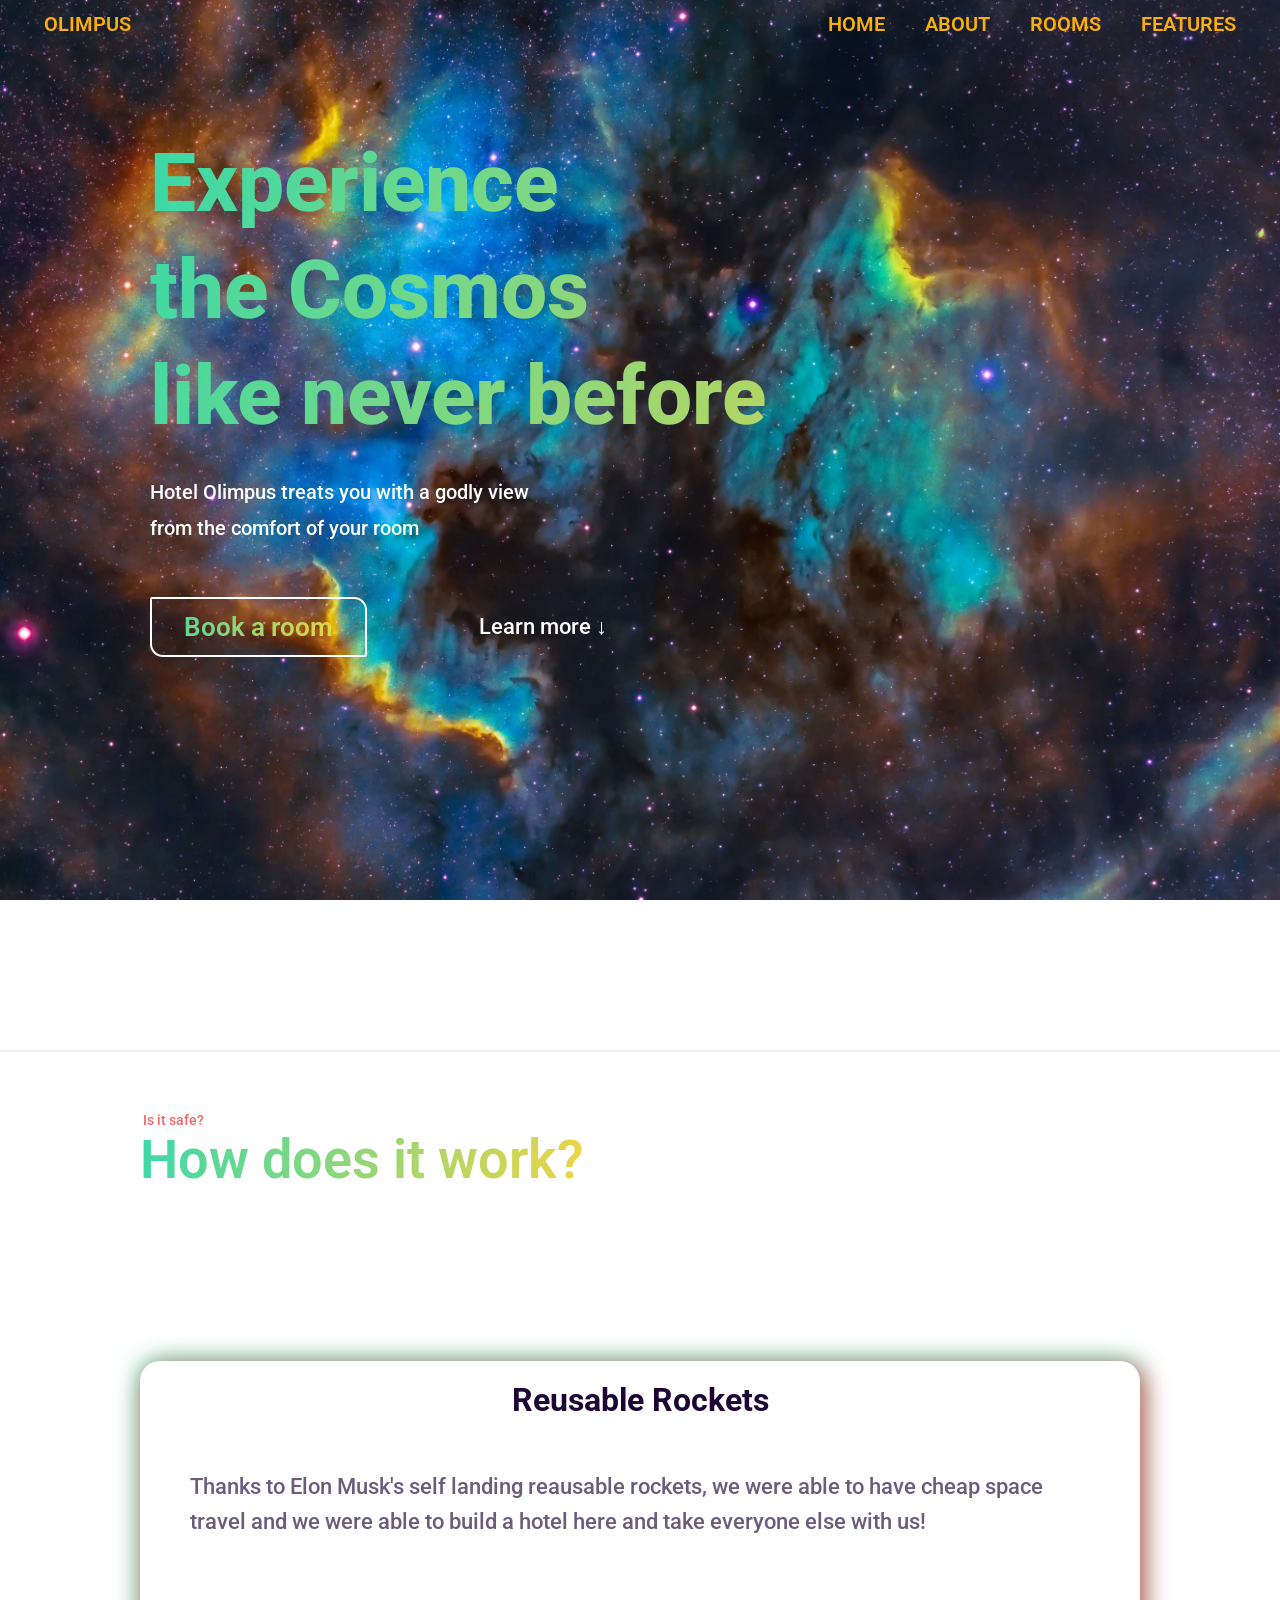
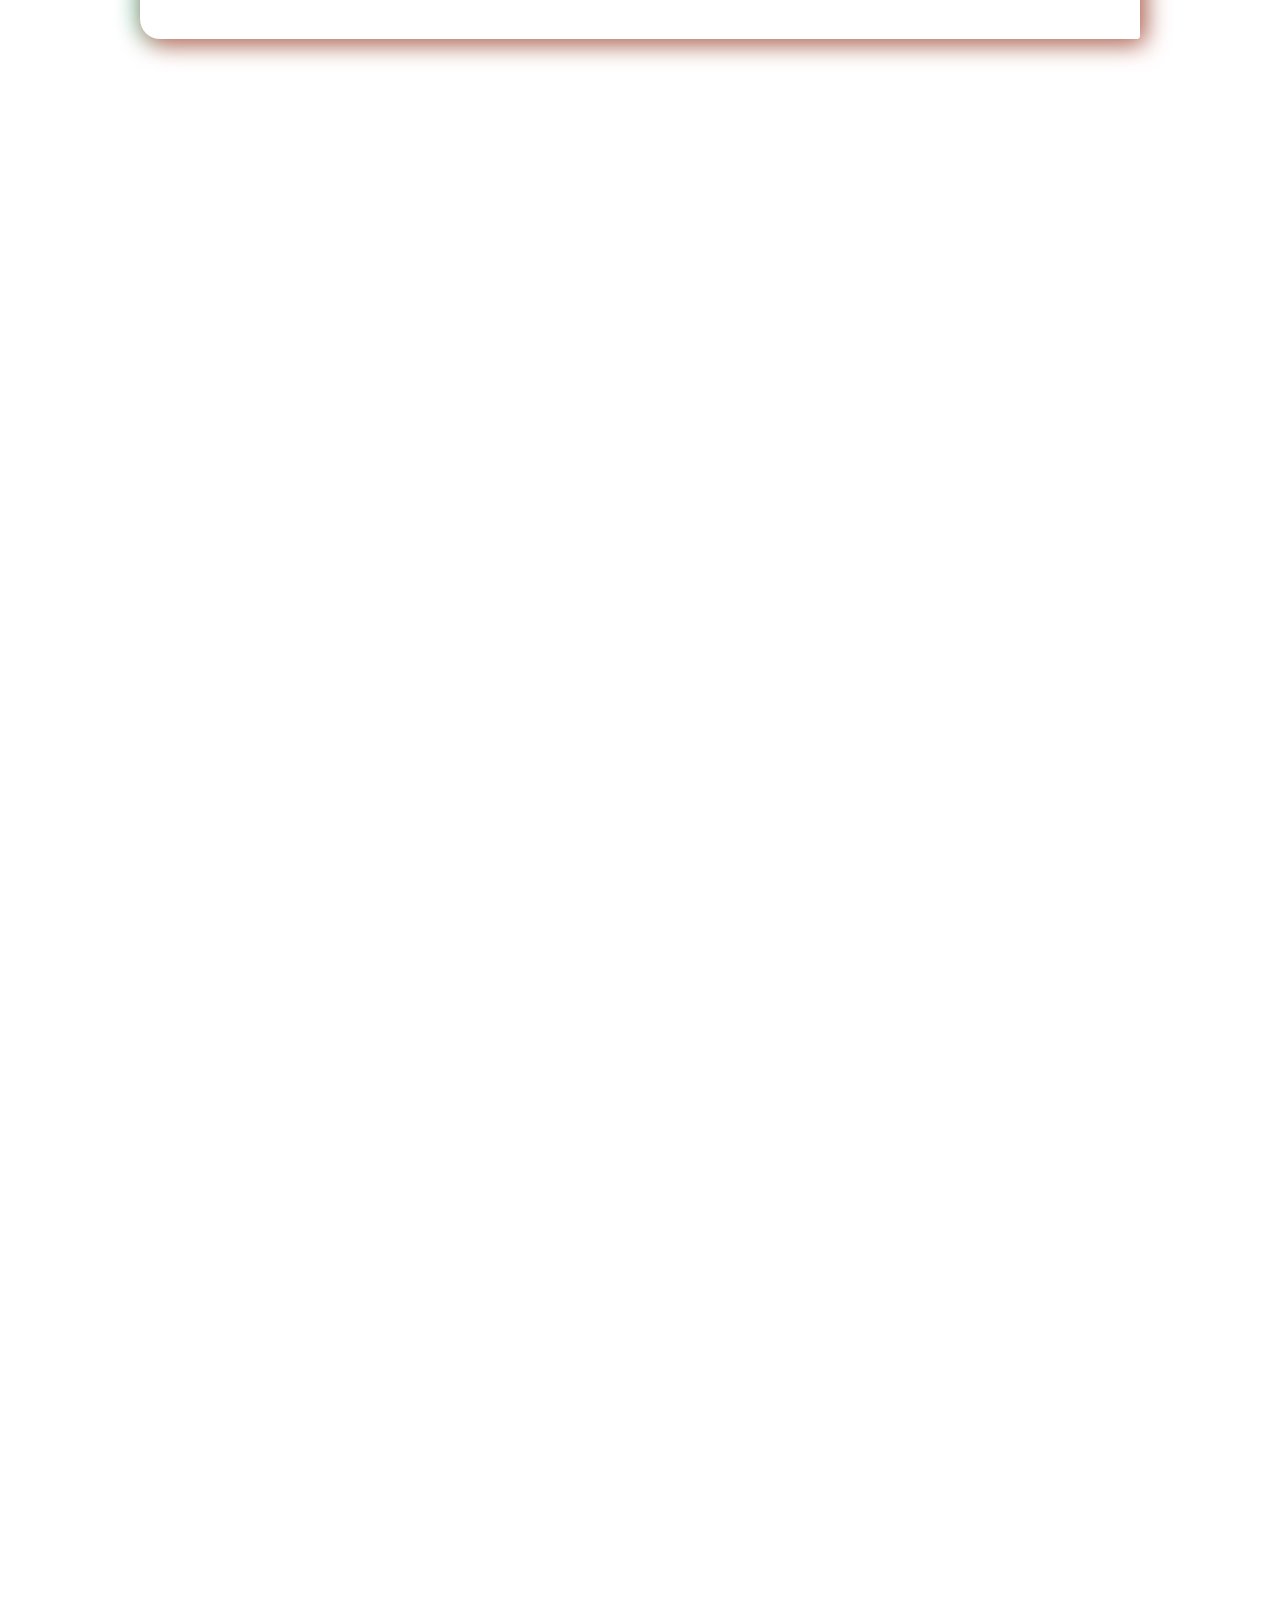
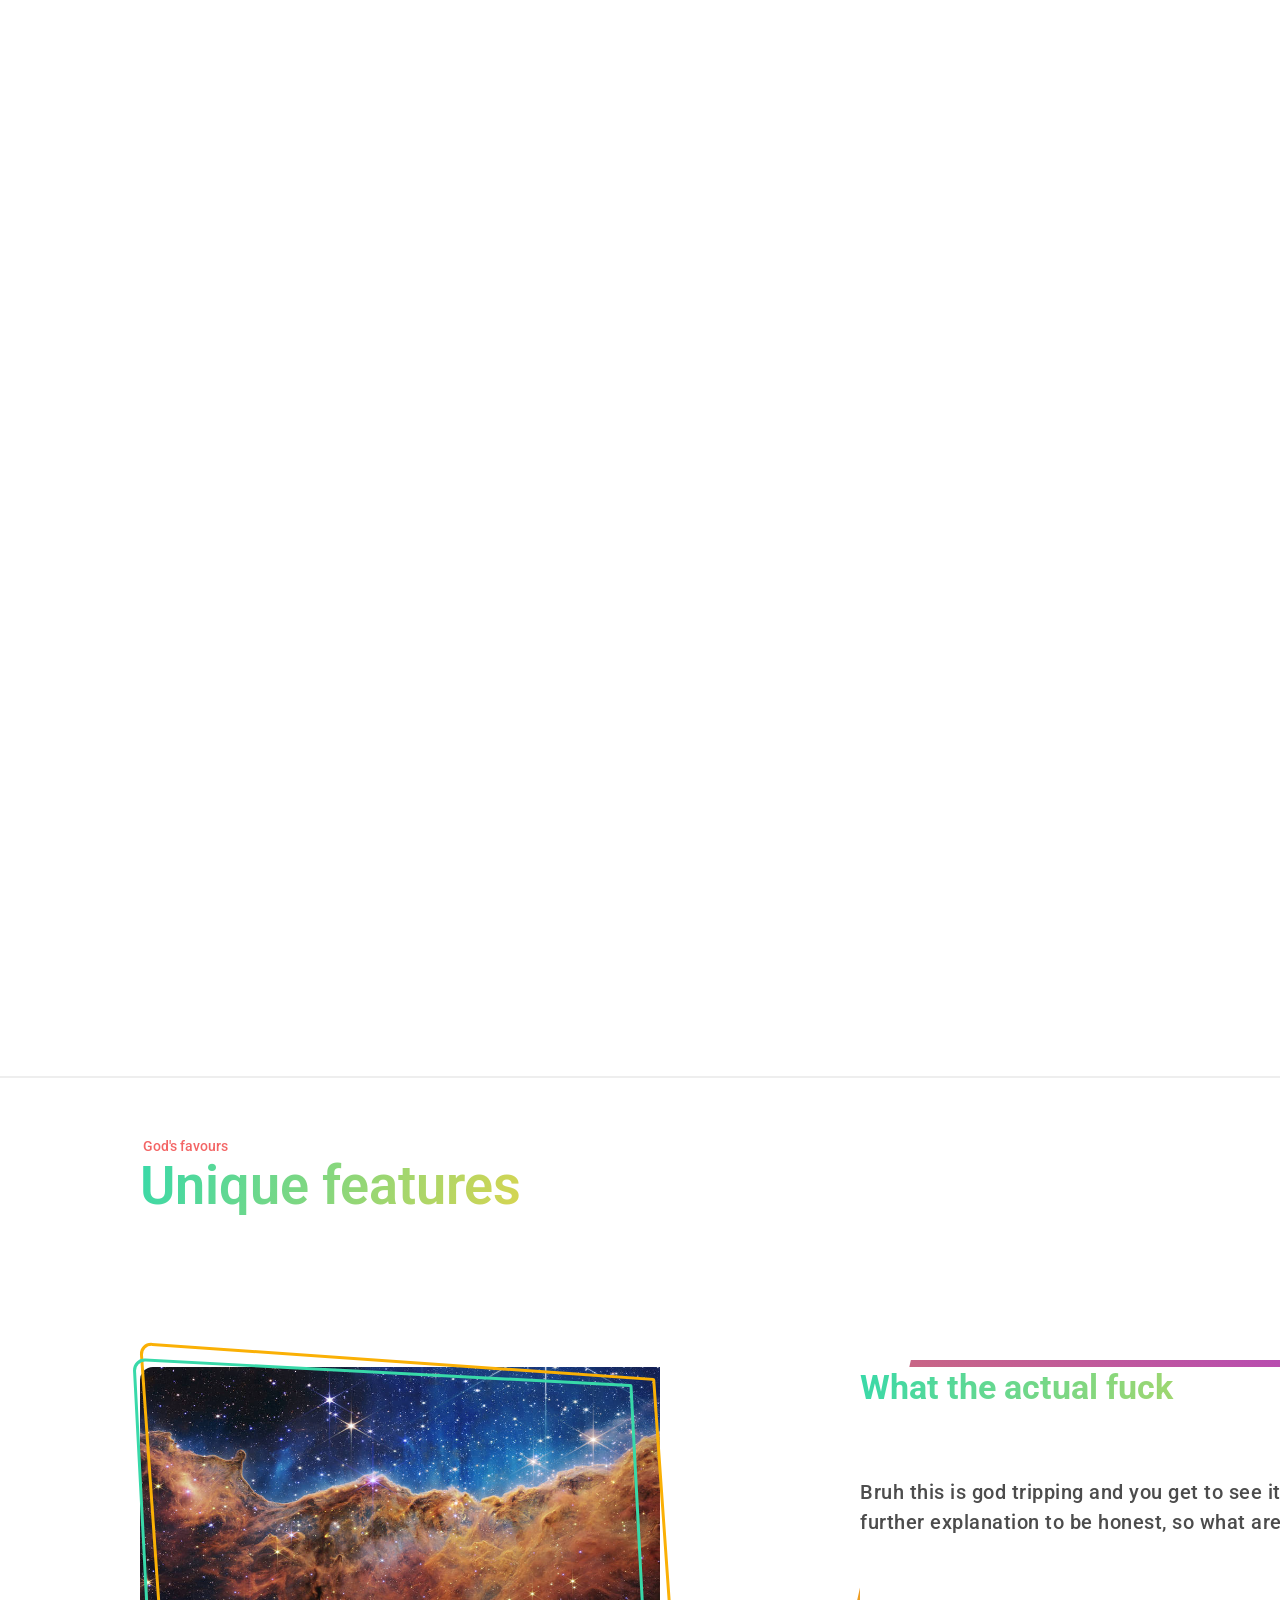
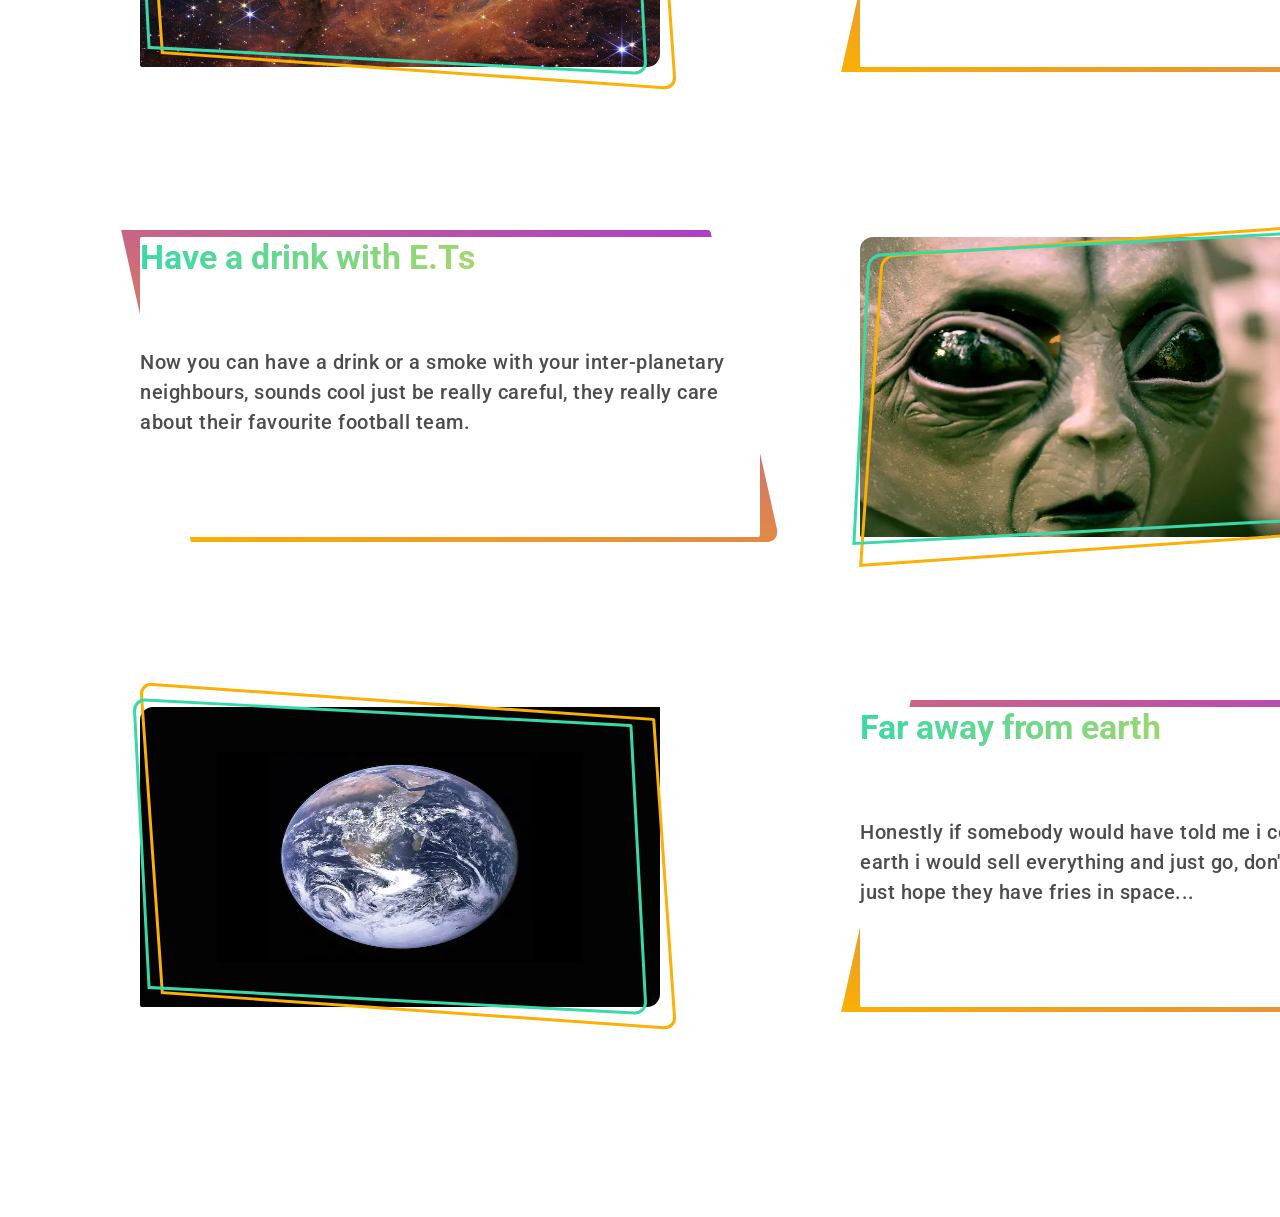
==== commit 23dd269d: "Add files via upload" ====
--- a/index.html
+++ b/index.html
@@ -21,6 +21,7 @@
                  <a class="nav-link" href="#home">Home</a>
                  <a class="nav-link" href="#about">About</a>
                  <a class="nav-link" href="#rooms">Rooms</a>
+                 <a class="nav-link" href="#what">Features</a>
                </div>
              </nav>
             </header>
@@ -394,7 +395,7 @@
     
     </div> 
 
-    <section class="section section-what">
+    <section class="section section-what" id="what">
       <div class="section-title what-rooms">
       <p class="heading-secondary-heading">God's favours</p>
         <h2 class="heading-secondary animation">Unique features</h2></div>
--- a/style.css
+++ b/style.css
@@ -95,10 +95,10 @@
 .sticky {
   position: fixed;
   top: 0;
-  background-color: rgba(240, 62, 62, 0.2);
+  background-color: rgba(56, 217, 169, 0.7);
   width: 100%;
   z-index: 10;
-  color: #fab005;
+  color: #fff;
 }
 .stiky .nav-bar {
   padding: 2.5rem 0;
@@ -173,6 +173,18 @@
   transform: matrix3d(0, 0, 0);
   animation: textclip 7s linear infinite;
 }
+.animation--second {
+  background-image: linear-gradient(-250deg, #f03e3e, #1c7ed6, #ae3ec9);
+
+  -webkit-background-size: 400%;
+  background-size: 400%;
+  color: transparent;
+  background-clip: text;
+  -webkit-background-clip: text;
+  -webkit-text-fill-color: transparent;
+  transform: matrix3d(0, 0, 0);
+  animation: textclip 7s linear infinite;
+}
 /*****************************************************
 **************Animation keyframes****************************/
 @keyframes textclip {
@@ -218,45 +230,67 @@
   0% {
     box-shadow: 5px 5px 25px rgba(240, 62, 62, 0.8),
       0 0 25px rgba(56, 217, 169, 0.8);
+    box-shadow: inset 5px 5px 35px rgba(240, 62, 62, 0.8),
+      0 0 25px rgba(56, 217, 169, 0.8);
   }
   10% {
     box-shadow: 5px 5px 25px rgba(56, 217, 169, 0.8),
       0px 0px 25px rgba(240, 62, 62, 0.8);
+    box-shadow: inset 5px 5px 35px rgba(56, 217, 169, 0.8),
+      0px 0px 25px rgba(240, 62, 62, 0.8);
   }
   20% {
     box-shadow: 5px 5px 25px rgba(240, 62, 62, 0.8),
       0 0 25px rgba(255, 212, 59, 0.8);
+    box-shadow: inset 5px 5px 35px rgba(240, 62, 62, 0.8),
+      0 0 25px rgba(255, 212, 59, 0.8);
   }
   30% {
     box-shadow: 5px 5px 25px rgba(255, 212, 59, 0.8),
       0px 0px 25px rgba(56, 217, 169, 0.8);
+    box-shadow: inset 5px 5px 35px rgba(255, 212, 59, 0.8),
+      0px 0px 25px rgba(56, 217, 169, 0.8);
   }
   40% {
     box-shadow: 5px 5px 25px rgba(255, 212, 59, 0.8),
       0px 0px 25px rgba(247, 103, 7, 0.8);
+    box-shadow: inset 5px 5px 35px rgba(255, 212, 59, 0.8),
+      0px 0px 25px rgba(247, 103, 7, 0.8);
   }
   50% {
     box-shadow: 5px 5px 25px rgba(247, 103, 7, 0.8),
       0px 0px 25px rgba(255, 212, 59, 0.8);
+    box-shadow: inset 5px 5px 35px rgba(247, 103, 7, 0.8),
+      0px 0px 25px rgba(255, 212, 59, 0.8);
   }
   60% {
     box-shadow: 5px 5px 25px rgba(56, 217, 169, 0.8),
       0px 0px 25px rgba(247, 103, 7, 0.8);
+    box-shadow: inset 5px 5px 35px rgba(56, 217, 169, 0.8),
+      0px 0px 25px rgba(247, 103, 7, 0.8);
   }
   70% {
     box-shadow: 5px 5px 25px rgba(247, 103, 7, 0.8),
       0px 0px 25px rgba(56, 217, 169, 0.8);
+    box-shadow: inset 5px 5px 35px rgba(247, 103, 7, 0.8),
+      0px 0px 25px rgba(56, 217, 169, 0.8);
   }
   80% {
     box-shadow: 5px 5px 25px rgba(240, 62, 62, 0.8),
       0 0 25px rgba(247, 103, 7, 0.8);
+    box-shadow: inset 5px 5px 35px rgba(240, 62, 62, 0.8),
+      0 0 25px rgba(247, 103, 7, 0.8);
   }
   90% {
     box-shadow: 5px 5px 25px rgba(56, 217, 169, 0.8),
       0px 0px 25px rgba(240, 62, 62, 0.8);
+    box-shadow: inset 5px 5px 35px rgba(56, 217, 169, 0.8),
+      0px 0px 25px rgba(240, 62, 62, 0.8);
   }
   100% {
     box-shadow: 5px 5px 25px rgba(240, 62, 62, 0.8),
+      0 0 25px rgba(56, 217, 169, 0.8);
+    box-shadow: inset 5px 5px 35px rgba(240, 62, 62, 0.8),
       0 0 25px rgba(56, 217, 169, 0.8);
   }
 }
@@ -860,15 +894,20 @@
 .what-img-box {
   width: 52rem;
   height: 30rem;
-  overflow: hidden;
+  /* overflow: hidden;
+  border-radius: 13px 0 13px 2px;*/
+  position: relative;
+}
+.what-img {
+  width: 100%;
+  height: 100%;
   border-radius: 13px 0 13px 2px;
-}
-.what-img {
-  width: 100%;
-  height: 100%;
 }
 .what-text-box {
   width: 62rem;
+  position: relative;
+  background-color: #fff;
+  border-radius: 2px;
 }
 .heading-tertiary-what {
   font-size: 3.4rem;
@@ -877,10 +916,102 @@
   align-self: center;
 }
 .text-description-what {
-  font-size: 2.2rem;
+  font-size: 2rem;
   font-weight: 500;
   line-height: 1.5;
+  letter-spacing: 0.05rem;
   justify-self: center;
   align-self: center;
-  color: rgba(28, 4, 53, 0.65);
-}
+  color: rgba(0, 0, 0, 0.7);
+}
+.what-text-box:nth-child(odd):after {
+  content: " ";
+  position: absolute;
+  width: 95%;
+  height: 104%;
+  transform: skew(0.22rad);
+  top: -0.7rem;
+  /* bottom: -0.2rem;
+  /* left: 0; */
+  right: 1.5rem;
+  border-radius: 0px 2px 13px 0px;
+  background-image: linear-gradient(15deg, #fab005, #ae3ec9);
+  transform-origin: center;
+  transition: all 0.3s ease-in-out;
+  z-index: -2;
+}
+.what-text-box:nth-child(even):after {
+  content: " ";
+  position: absolute;
+  width: 95%;
+  height: 104%;
+  transform: skew(-0.22rad);
+  top: -0.7rem;
+  /* bottom: -0.2rem;
+  /* left: 0; */
+  right: 1.5rem;
+  border-radius: 0px 2px 13px 0px;
+  background-image: linear-gradient(15deg, #fab005, #ae3ec9);
+  transform-origin: center;
+  transition: all 0.3s ease-in-out;
+  z-index: -2;
+}
+.what-img-box:nth-child(odd):after {
+  content: " ";
+  position: absolute;
+  width: 95%;
+  height: 95%;
+  transform: skew(3deg, 3deg);
+  top: 0.4rem;
+  left: 0rem;
+
+  border: 3px solid #38d9a9;
+  border-radius: 13px 2px 13px 0px;
+  transform-origin: center;
+  transition: all 0.3s ease-in-out;
+  z-index: 1;
+}
+.what-img-box:nth-child(even):after {
+  content: " ";
+  position: absolute;
+  width: 95%;
+  height: 95%;
+  transform: skew(-3deg, -3deg);
+  top: 0.4rem;
+  left: 0rem;
+
+  border: 3px solid #38d9a9;
+  border-radius: 13px 2px 13px 0px;
+  transform-origin: center;
+  transition: all 0.3s ease-in-out;
+  z-index: 1;
+}
+.what-img-box:nth-child(odd):before {
+  content: " ";
+  position: absolute;
+  width: 98%;
+  height: 102%;
+  transform: skew(4deg, 4deg);
+  top: -0.7rem;
+  left: 1rem;
+
+  border: 3px solid #fab005;
+  border-radius: 13px 2px 13px 0px;
+  transform-origin: center;
+  transition: all 0.3s ease-in-out;
+  z-index: 1;
+}
+.what-img-box:nth-child(even):before {
+  content: " ";
+  position: absolute;
+  width: 98%;
+  height: 102%;
+  transform: skew(-4deg, -4deg);
+  left: 1rem;
+
+  border: 3px solid #fab005;
+  border-radius: 13px 2px 13px 0px;
+  transform-origin: center;
+  transition: all 0.3s ease-in-out;
+  z-index: 1;
+}
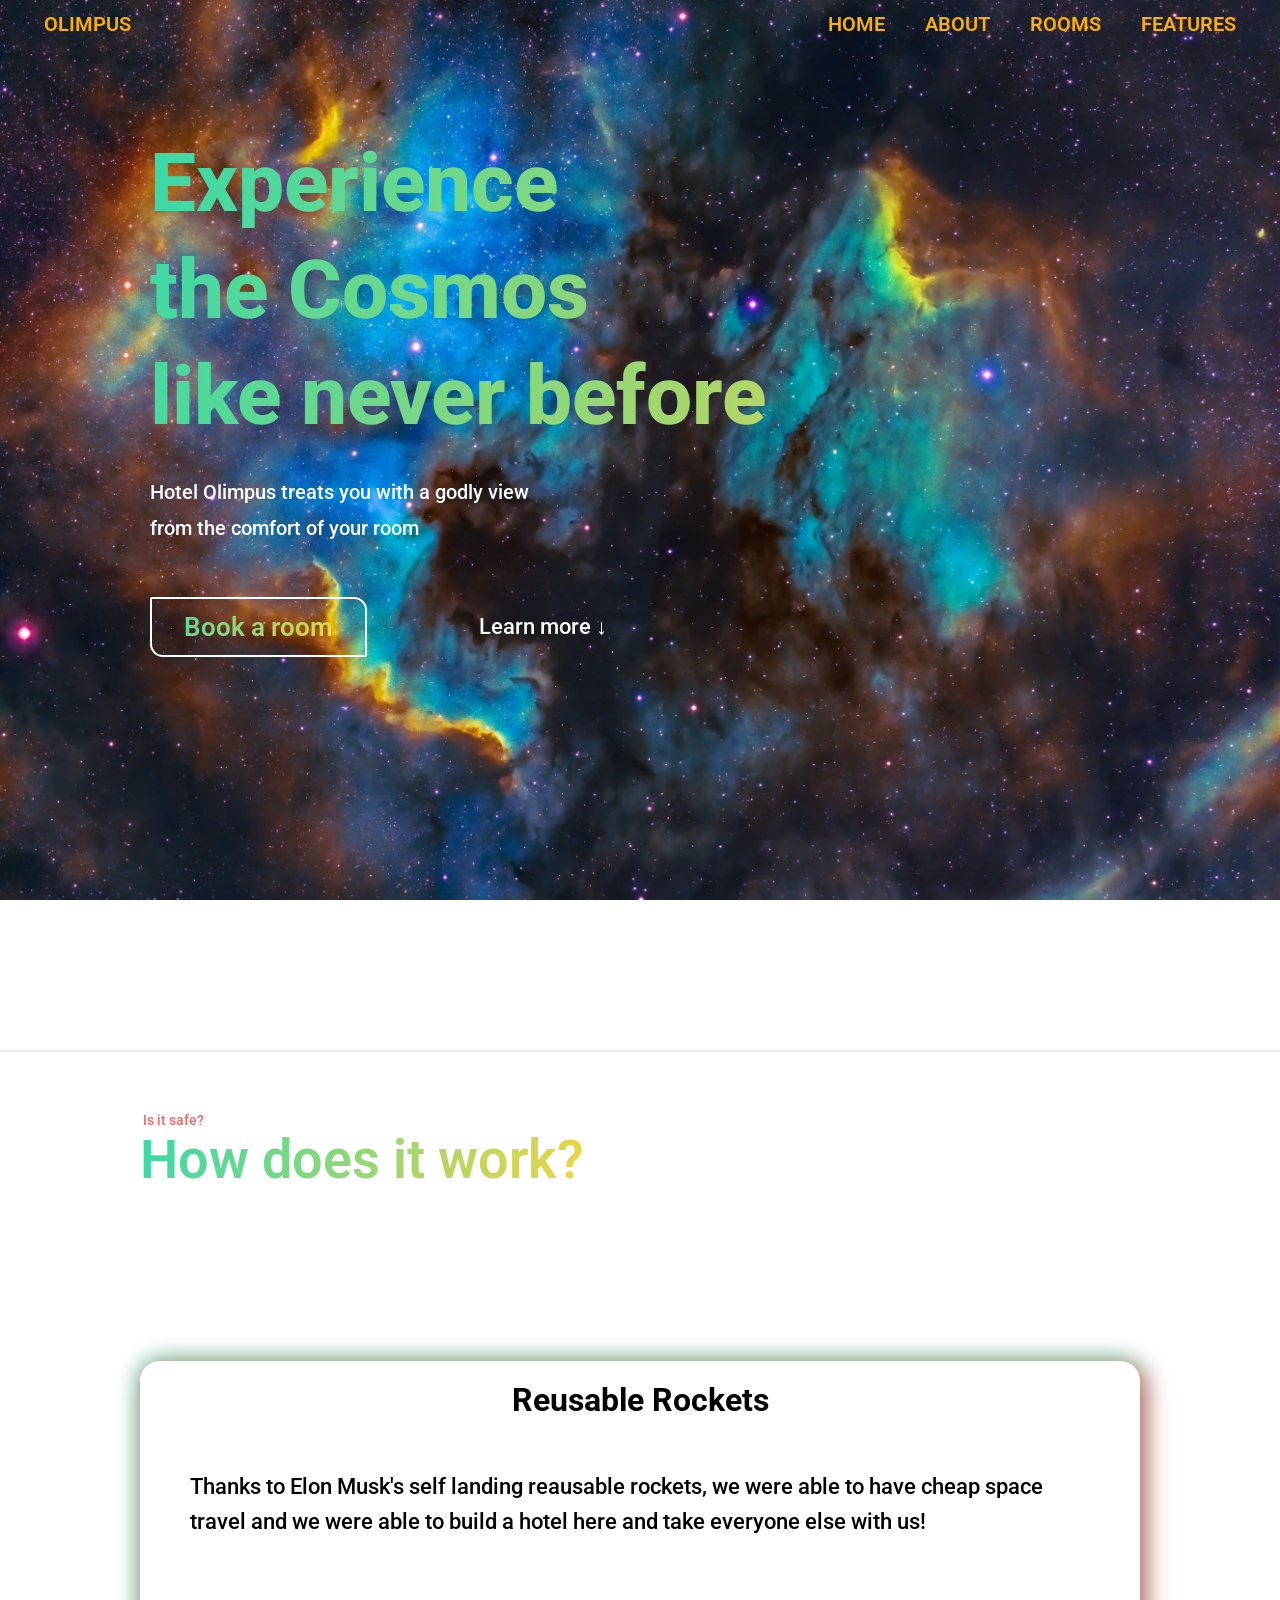
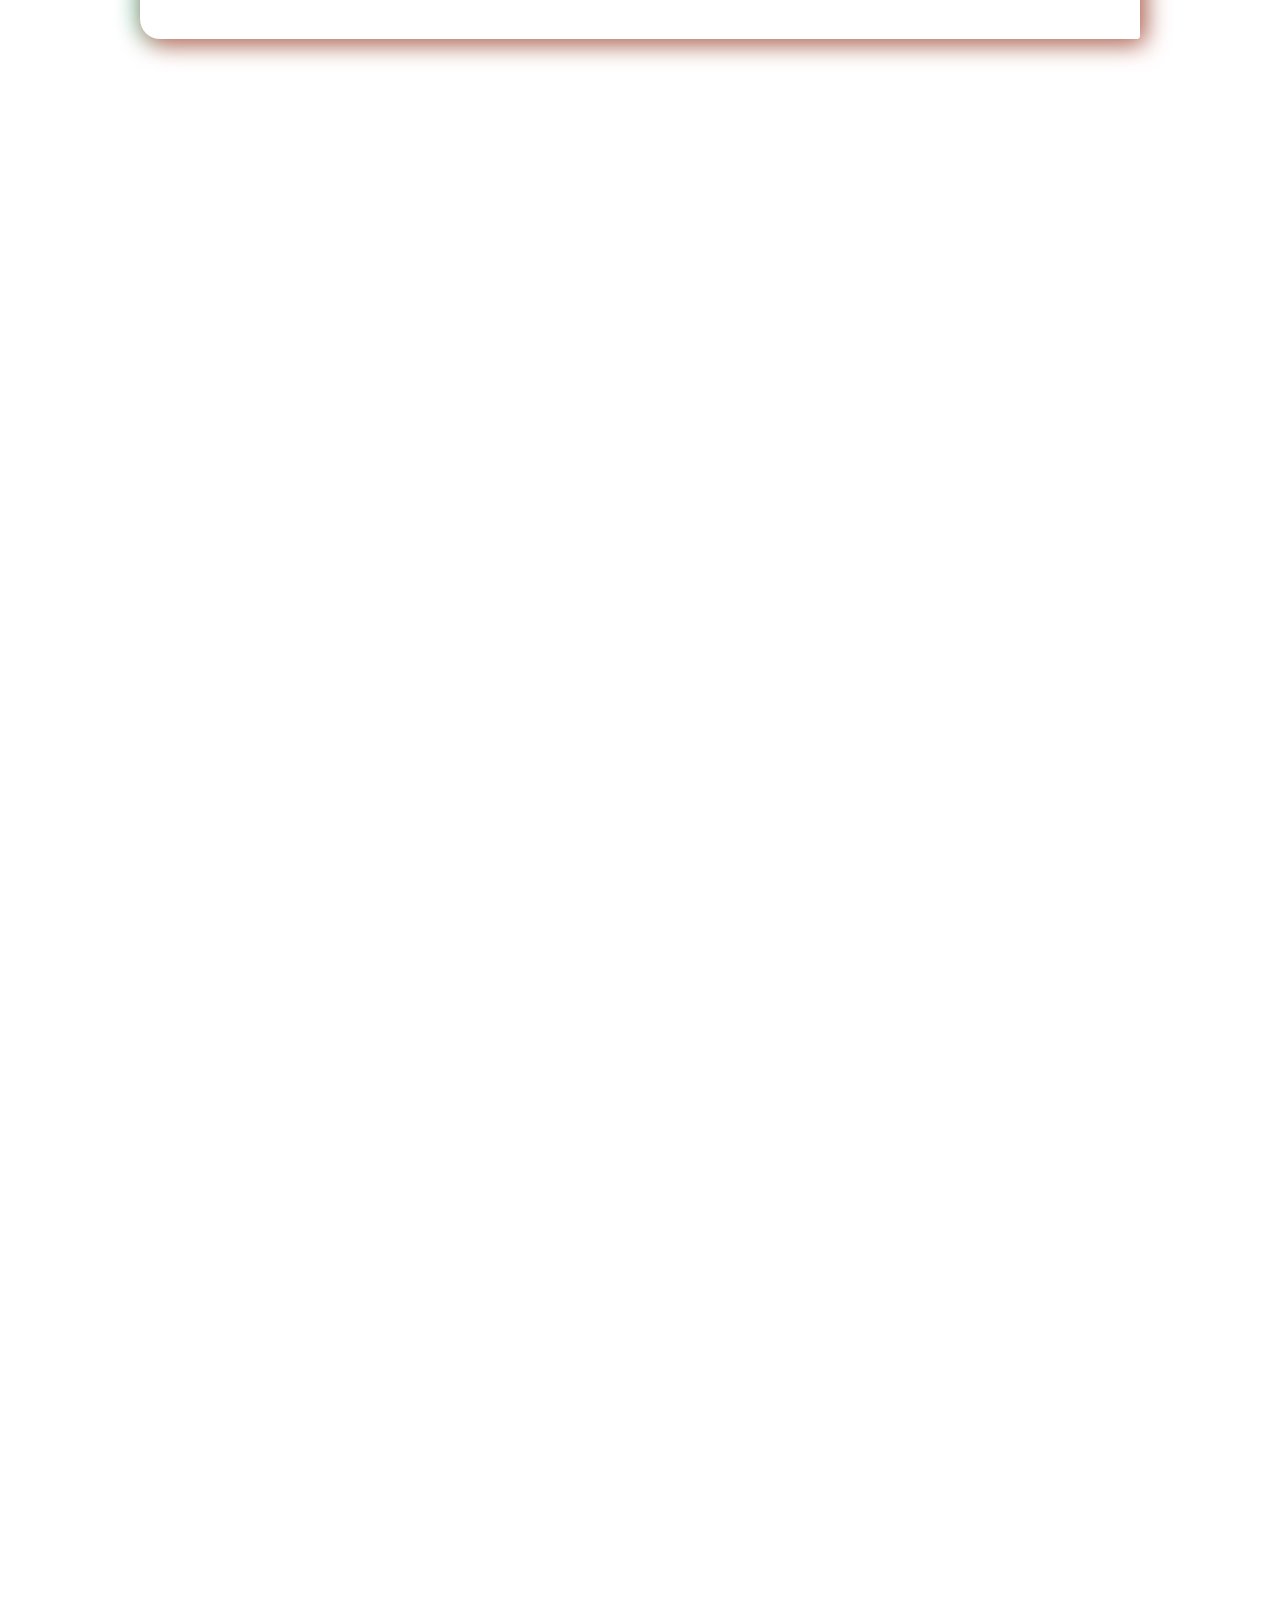
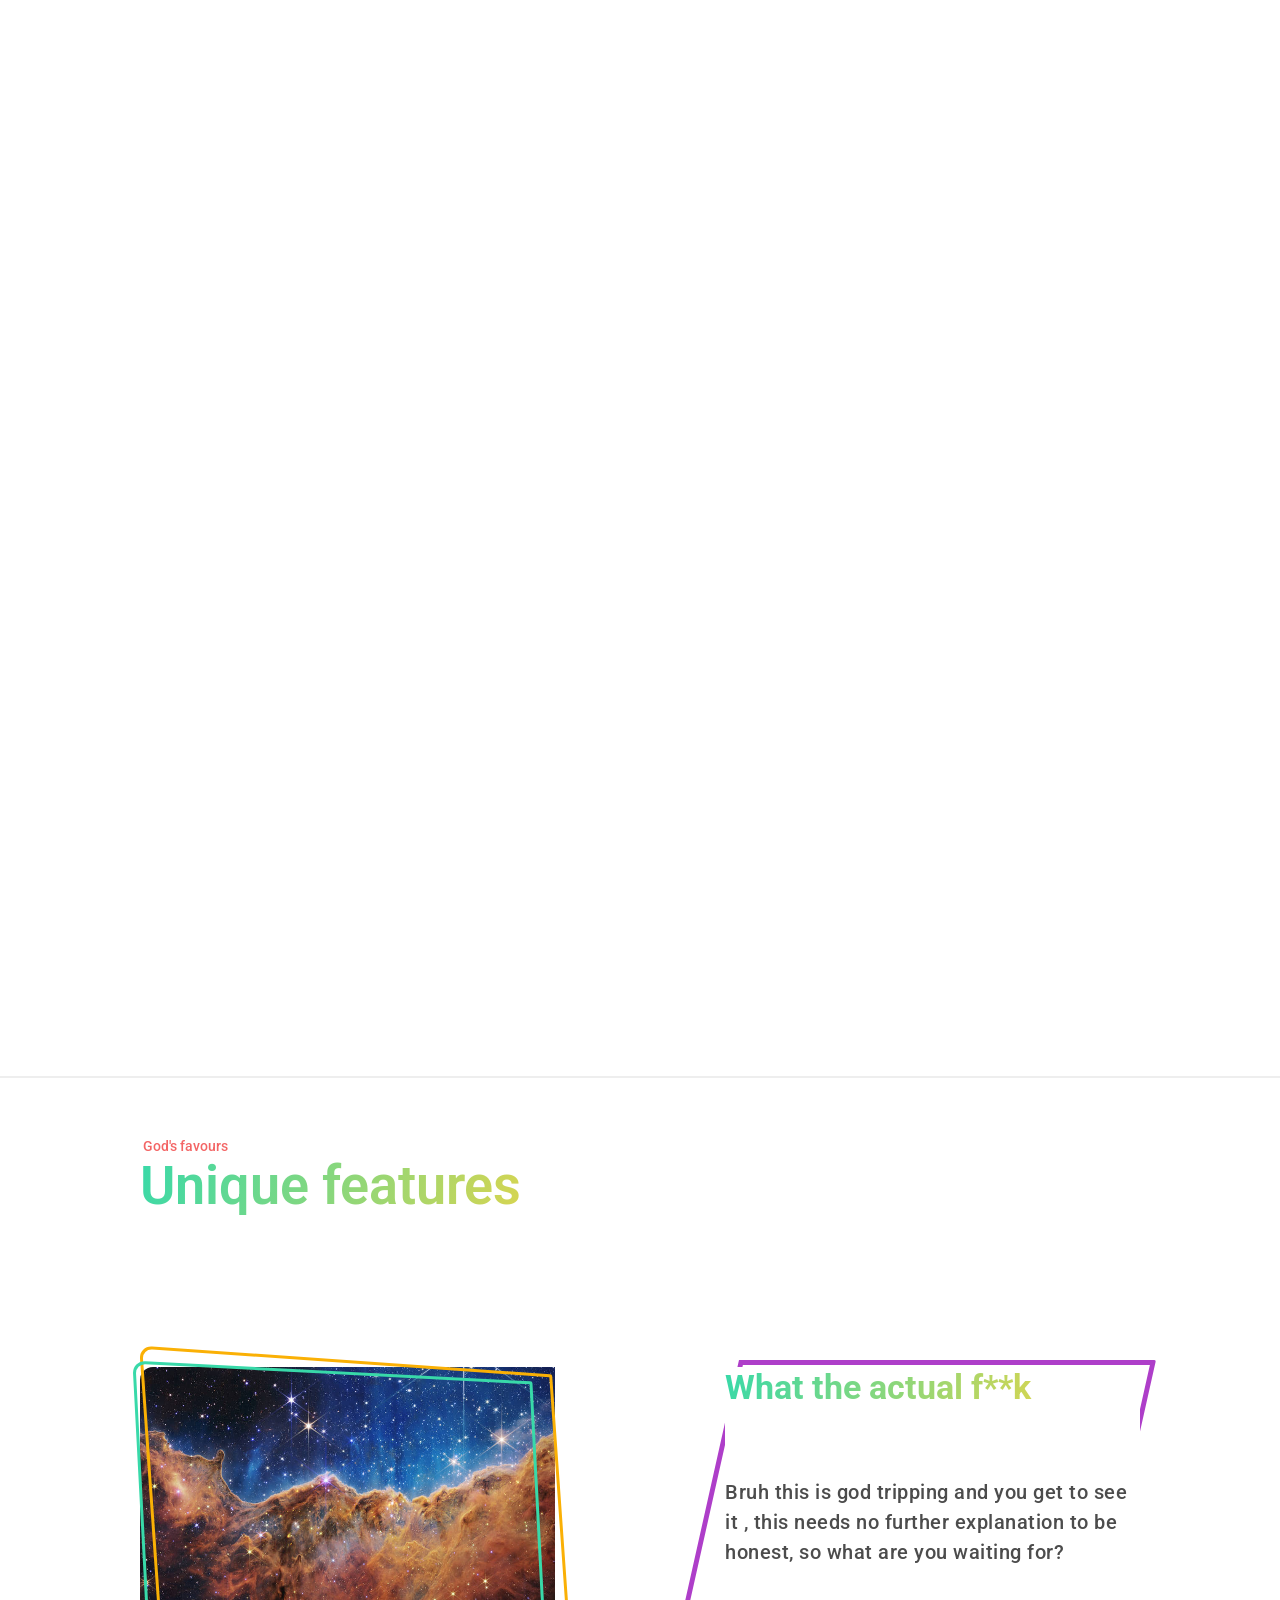
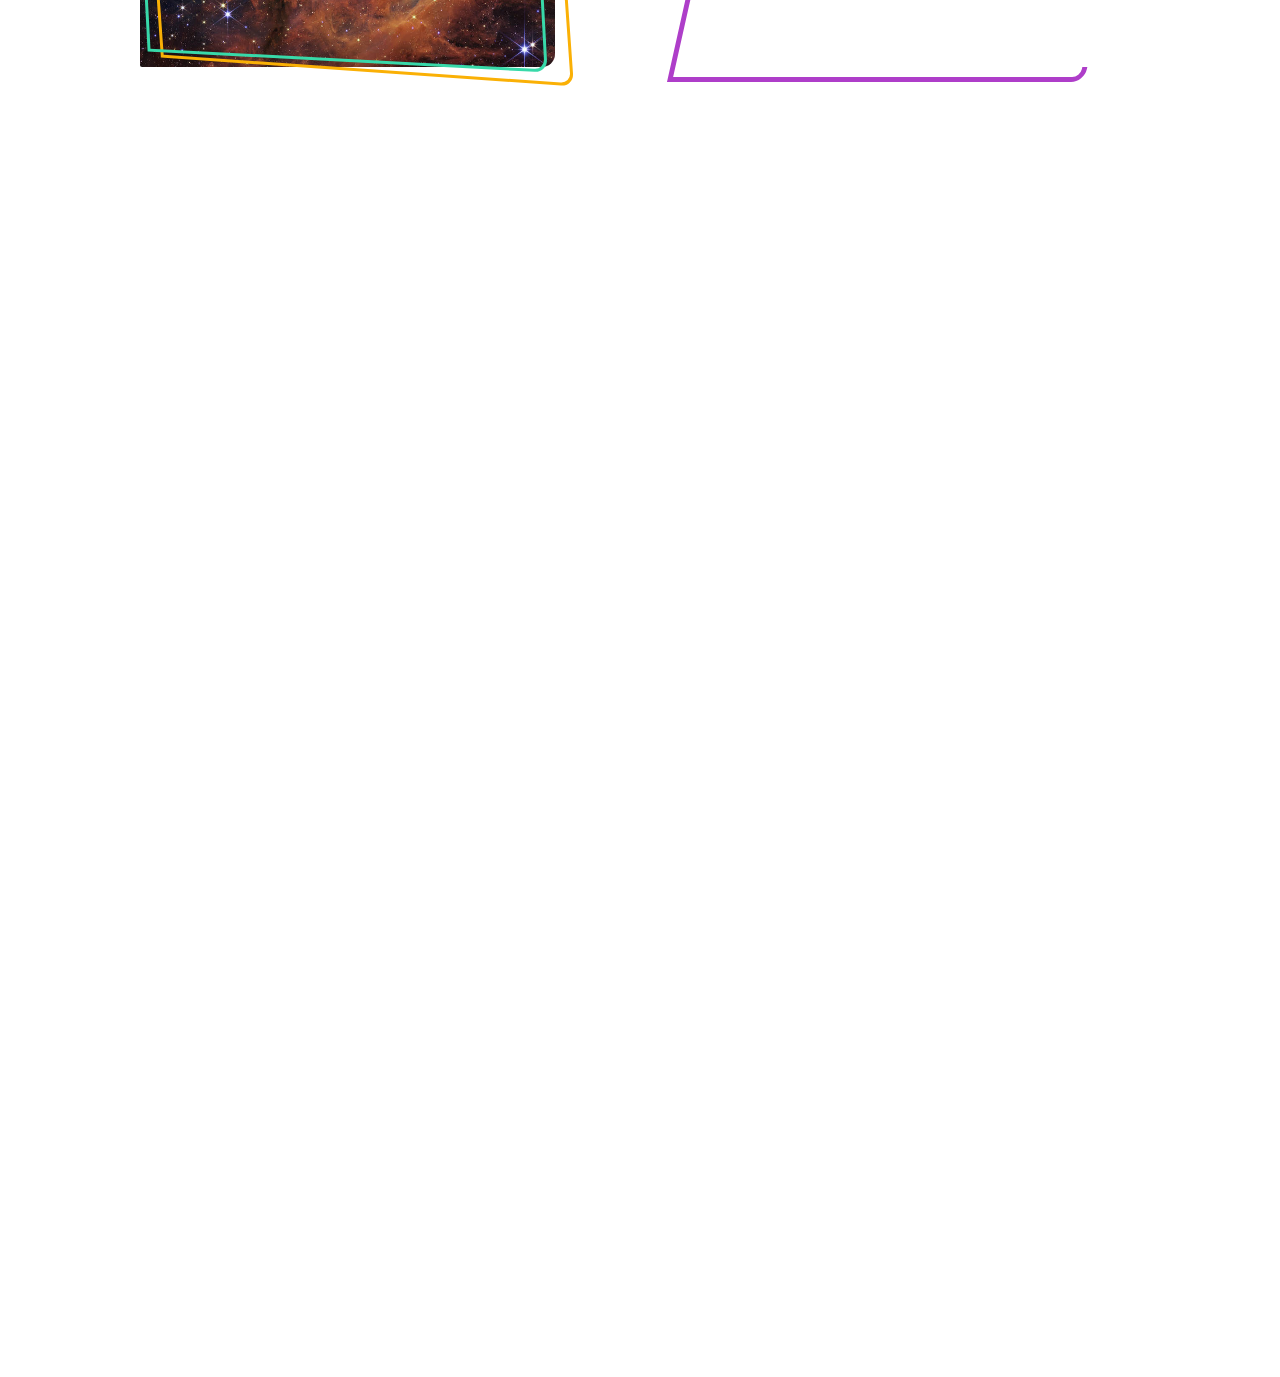
==== commit fb8bfd9f: "Add files via upload After hard days ... finally managed to have some inspiration in the design choi" ====
--- a/index.html
+++ b/index.html
@@ -402,30 +402,34 @@
       </div>
       <div class="what--container">
         <!-- part 1 -->
-      
-       <div class="what-img-box">
+      <div class="part-1 part-flex">
+       <div class="what-img-box img-box--1">
         <img class ='what-img'src="img/features photos/main_image_star-forming_region_carina_nircam_final-1280.jpg" alt="image of carina from james webb telescope/satelite"/></div>
        
-       <div class="what-text-box">
-        <h3 class="heading-tertiary-what animation">What the actual fuck</h3>
+       <div class="what-text-box text-box--1">
+        <h3 class="heading-tertiary-what animation">What the actual f**k</h3>
         <p class="text-description-what">Bruh this is god tripping and you get to see it , this needs no further explanation to be honest, so what are you waiting for?</p>
+       </div>
        </div>
       
       <!-- part 2 -->
-      <div class="what-text-box">
+      <div class="part-2 part-flex">
+      <div class="what-text-box text-box--2">
         <h3 class="heading-tertiary-what animation">Have a drink with E.Ts</h3>
         <p class="text-description-what">Now you can have a drink or a smoke with your inter-planetary neighbours, sounds cool just be really careful, they really care about their favourite football team.</p>
        </div>
-      <div class="what-img-box">
+      <div class="what-img-box img-box--2">
         <img class ='what-img'src="img/features photos/alien.webp" alt="image of an alien"/></div>
-      
+      </div>
       <!-- part 3 -->
-      <div class="what-img-box">
+      <div class="part-3 part-flex">
+      <div class="what-img-box img-box--3">
         <img class ='what-img'src="img/features photos/earth.webp" alt="image of earth from nasa"/></div>
        
-       <div class="what-text-box">
+       <div class="what-text-box text-box--3">
         <h3 class="heading-tertiary-what animation">Far away from earth</h3>
         <p class="text-description-what">Honestly if somebody would have told me i could go away from earth i would sell everything and just go, don't even think about it, just hope they have fries in space...</p>
+       </div>
        </div>
        </div>
     </section>
--- a/style.css
+++ b/style.css
@@ -95,17 +95,22 @@
 .sticky {
   position: fixed;
   top: 0;
-  background-color: rgba(56, 217, 169, 0.7);
+  background: linear-gradient(
+    25deg,
+    rgba(56, 217, 169, 0.7),
+    rgba(174, 62, 201, 0.7)
+  );
   width: 100%;
   z-index: 10;
   color: #fff;
+  backdrop-filter: blur(6px);
 }
 .stiky .nav-bar {
   padding: 2.5rem 0;
-  color: #fab005;
-}
-.sticky .nal-link {
-  color: #fab005;
+  color: rgba(174, 62, 201, 1);
+}
+.sticky .nav-link {
+  color: #fff;
 }
 .sticky .nav-link:after {
   background-color: #fab005;
@@ -228,70 +233,230 @@
 }
 @keyframes bor {
   0% {
-    box-shadow: 5px 5px 25px rgba(240, 62, 62, 0.8),
-      0 0 25px rgba(56, 217, 169, 0.8);
-    box-shadow: inset 5px 5px 35px rgba(240, 62, 62, 0.8),
-      0 0 25px rgba(56, 217, 169, 0.8);
+    box-shadow: 0px 0px 25px rgba(240, 62, 62, 0.8);
+    border: 3px solid rgba(240, 62, 62, 0.8);
+    box-shadow: inset 0px 0px 50px rgba(240, 62, 62, 0.8);
+  }
+  20% {
+    box-shadow: 0px 0px 25px rgba(56, 217, 169, 0.8);
+    border: 3px solid rgba(56, 217, 169, 0.8);
+    box-shadow: inset 0px 5px 50px rgba(56, 217, 169, 0.8);
+  }
+  30% {
+    border: 3px solid rgba(255, 212, 59, 0.8);
+    box-shadow: 0 0 25px rgba(255, 212, 59, 0.8);
+    box-shadow: inset 0 0 50px rgba(255, 212, 59, 0.8);
+  }
+
+  50% {
+    border: 3px solid rgba(247, 103, 7, 0.8);
+    box-shadow: 0px 0px 25px rgba(247, 103, 7, 0.8);
+    box-shadow: inset 0px 0px 50px rgba(247, 103, 7, 0.8);
+  }
+  60% {
+    border: 3px solid rgba(255, 212, 59, 0.8);
+    box-shadow: 0 0 25px rgba(255, 212, 59, 0.8);
+    box-shadow: inset 0 0 50px rgba(255, 212, 59, 0.8);
+  }
+
+  80% {
+    border: 3px solid rgba(56, 217, 169, 0.8);
+    box-shadow: 0px 0px 25px rgba(56, 217, 169, 0.8);
+    box-shadow: inset 0px 0px 50px rgba(56, 217, 169, 0.8);
+  }
+  100% {
+    border: 3px solid rgba(240, 62, 62, 0.8);
+    box-shadow: 0px 0px 25px rgba(240, 62, 62, 0.8);
+    box-shadow: inset 0px 0px 50px rgba(240, 62, 62, 0.8);
+  }
+}
+/* #fab005  ,#1c7ed6   #38d9a9,
+    #ffd43b,
+    #fab005,
+    #fd7e14,
+    #f03e3e,#ae3ec9*/
+@keyframes border--first {
+  0% {
+    border-color: #38d9a9;
+    box-shadow: 0px 0px 25px #38d9a9;
   }
   10% {
-    box-shadow: 5px 5px 25px rgba(56, 217, 169, 0.8),
-      0px 0px 25px rgba(240, 62, 62, 0.8);
-    box-shadow: inset 5px 5px 35px rgba(56, 217, 169, 0.8),
-      0px 0px 25px rgba(240, 62, 62, 0.8);
+    border-color: #a9e34b;
+    box-shadow: 0px 0px 25px #a9e34b;
   }
   20% {
-    box-shadow: 5px 5px 25px rgba(240, 62, 62, 0.8),
-      0 0 25px rgba(255, 212, 59, 0.8);
-    box-shadow: inset 5px 5px 35px rgba(240, 62, 62, 0.8),
-      0 0 25px rgba(255, 212, 59, 0.8);
+    border-color: #1c7ed6;
+    box-shadow: 0px 0px 25px #1c7ed6;
   }
   30% {
-    box-shadow: 5px 5px 25px rgba(255, 212, 59, 0.8),
-      0px 0px 25px rgba(56, 217, 169, 0.8);
-    box-shadow: inset 5px 5px 35px rgba(255, 212, 59, 0.8),
-      0px 0px 25px rgba(56, 217, 169, 0.8);
+    border-color: #ae3ec9;
+    box-shadow: 0px 0px 25px #ae3ec9;
   }
   40% {
-    box-shadow: 5px 5px 25px rgba(255, 212, 59, 0.8),
-      0px 0px 25px rgba(247, 103, 7, 0.8);
-    box-shadow: inset 5px 5px 35px rgba(255, 212, 59, 0.8),
-      0px 0px 25px rgba(247, 103, 7, 0.8);
+    border-color: #e64980;
+    box-shadow: 0px 0px 25px #e64980;
   }
   50% {
-    box-shadow: 5px 5px 25px rgba(247, 103, 7, 0.8),
-      0px 0px 25px rgba(255, 212, 59, 0.8);
-    box-shadow: inset 5px 5px 35px rgba(247, 103, 7, 0.8),
-      0px 0px 25px rgba(255, 212, 59, 0.8);
+    border-color: #e64980;
+    box-shadow: 0px 0px 25px #e64980;
   }
   60% {
-    box-shadow: 5px 5px 25px rgba(56, 217, 169, 0.8),
-      0px 0px 25px rgba(247, 103, 7, 0.8);
-    box-shadow: inset 5px 5px 35px rgba(56, 217, 169, 0.8),
-      0px 0px 25px rgba(247, 103, 7, 0.8);
+    border-color: #ae3ec9;
+    box-shadow: 0px 0px 25px #ae3ec9;
   }
   70% {
-    box-shadow: 5px 5px 25px rgba(247, 103, 7, 0.8),
-      0px 0px 25px rgba(56, 217, 169, 0.8);
-    box-shadow: inset 5px 5px 35px rgba(247, 103, 7, 0.8),
-      0px 0px 25px rgba(56, 217, 169, 0.8);
+    border-color: #1c7ed6;
+    box-shadow: 0px 0px 25px #1c7ed6;
   }
   80% {
-    box-shadow: 5px 5px 25px rgba(240, 62, 62, 0.8),
-      0 0 25px rgba(247, 103, 7, 0.8);
-    box-shadow: inset 5px 5px 35px rgba(240, 62, 62, 0.8),
-      0 0 25px rgba(247, 103, 7, 0.8);
+    border-color: #a9e34b;
+    box-shadow: 0px 0px 25px #a9e34b;
   }
   90% {
-    box-shadow: 5px 5px 25px rgba(56, 217, 169, 0.8),
-      0px 0px 25px rgba(240, 62, 62, 0.8);
-    box-shadow: inset 5px 5px 35px rgba(56, 217, 169, 0.8),
-      0px 0px 25px rgba(240, 62, 62, 0.8);
+    border-color: #38d9a9;
+    box-shadow: 0px 0px 25px #38d9a9;
   }
   100% {
-    box-shadow: 5px 5px 25px rgba(240, 62, 62, 0.8),
-      0 0 25px rgba(56, 217, 169, 0.8);
-    box-shadow: inset 5px 5px 35px rgba(240, 62, 62, 0.8),
-      0 0 25px rgba(56, 217, 169, 0.8);
+    border-color: #38d9a9;
+    box-shadow: 0px 0px 25px #38d9a9;
+  }
+}
+@keyframes border--first-room {
+  0% {
+    border-color: #38d9a9;
+    box-shadow: 0px 0px 15px #38d9a9;
+  }
+  10% {
+    border-color: #a9e34b;
+    box-shadow: 0px 0px 15px #a9e34b;
+  }
+  20% {
+    border-color: #1c7ed6;
+    box-shadow: 0px 0px 15px #1c7ed6;
+  }
+  30% {
+    border-color: #ae3ec9;
+    box-shadow: 0px 0px 15px #ae3ec9;
+  }
+  40% {
+    border-color: #e64980;
+    box-shadow: 0px 0px 15px #e64980;
+  }
+  50% {
+    border-color: #e64980;
+    box-shadow: 0px 0px 15px #e64980;
+  }
+  60% {
+    border-color: #ae3ec9;
+    box-shadow: 0px 0px 15px #ae3ec9;
+  }
+  70% {
+    border-color: #1c7ed6;
+    box-shadow: 0px 0px 15px #1c7ed6;
+  }
+  80% {
+    border-color: #a9e34b;
+    box-shadow: 0px 0px 15px #a9e34b;
+  }
+  90% {
+    border-color: #38d9a9;
+    box-shadow: 0px 0px 15px #38d9a9;
+  }
+  100% {
+    border-color: #38d9a9;
+    box-shadow: 0px 0px 15px #38d9a9;
+  }
+}
+@keyframes border--second {
+  0% {
+    border-color: #ffd43b;
+    box-shadow: 0px 0px 25px #ffd43b;
+  }
+  10% {
+    border-color: #fab005;
+    box-shadow: 0px 0px 25px #fab005;
+  }
+  20% {
+    border-color: #fd7e14;
+    box-shadow: 0px 0px 25px #fd7e14;
+  }
+  30% {
+    border-color: #f03e3e;
+    box-shadow: 0px 0px 25px #f03e3e;
+  }
+  40% {
+    border-color: #d9480f;
+    box-shadow: 0px 0px 25px #d9480f;
+  }
+  50% {
+    border-color: #d9480f;
+    box-shadow: 0px 0px 25px #d9480f;
+  }
+  60% {
+    border-color: #f03e3e;
+    box-shadow: 0px 0px 25px #f03e3e;
+  }
+  70% {
+    border-color: #fd7e14;
+    box-shadow: 0px 0px 25px #fd7e14;
+  }
+  80% {
+    border-color: #fab005;
+    box-shadow: 0px 0px 25px #fab005;
+  }
+  90% {
+    border-color: #ffd43b;
+    box-shadow: 0px 0px 25px #ffd43b;
+  }
+  100% {
+    border-color: #ffd43b;
+    box-shadow: 0px 0px 25px #ffd43b;
+  }
+}
+@keyframes border--second-room {
+  0% {
+    border-color: #ffd43b;
+    box-shadow: 0px 0px 15px #ffd43b;
+  }
+  10% {
+    border-color: #fab005;
+    box-shadow: 0px 0px 15px #fab005;
+  }
+  20% {
+    border-color: #fd7e14;
+    box-shadow: 0px 0px 15px #fd7e14;
+  }
+  30% {
+    border-color: #f03e3e;
+    box-shadow: 0px 0px 15px #f03e3e;
+  }
+  40% {
+    border-color: #d9480f;
+    box-shadow: 0px 0px 15px #d9480f;
+  }
+  50% {
+    border-color: #d9480f;
+    box-shadow: 0px 0px 15px #d9480f;
+  }
+  60% {
+    border-color: #f03e3e;
+    box-shadow: 0px 0px 15px #f03e3e;
+  }
+  70% {
+    border-color: #fd7e14;
+    box-shadow: 0px 0px 15px #fd7e14;
+  }
+  80% {
+    border-color: #fab005;
+    box-shadow: 0px 0px 15px #fab005;
+  }
+  90% {
+    border-color: #ffd43b;
+    box-shadow: 0px 0px 15px #ffd43b;
+  }
+  100% {
+    border-color: #ffd43b;
+    box-shadow: 0px 0px 15px #ffd43b;
   }
 }
 /***********************************************************/
@@ -429,7 +594,7 @@
   margin: 0 auto;
   font-size: 2.4rem;
   font-weight: 600;
-  color: #29074d;
+  color: #000000;
   padding: 2rem 5rem 10rem 5rem;
   max-width: 100%;
   height: auto;
@@ -443,7 +608,9 @@
   display: inline-block;
   transition: ease-in-out 0.4s;
 }
-
+/* .features-modal-1 {
+  background: linear-gradient(315deg, #03a9f4, #ff0058);
+} */
 .features-box {
   text-align: center;
 }
@@ -451,14 +618,14 @@
   margin-bottom: 5rem;
   font-size: 3.2rem;
   font-weight: 700;
-  color: #1c0435;
+  color: #000000;
 }
 .feature-description {
   text-align: left;
   font-size: 2.2rem;
   font-weight: 500;
   line-height: 1.6;
-  color: rgba(28, 4, 53, 0.65);
+  color: rgba(0, 0, 0, 1);
 }
 /*****************Rooms section******************/
 /*****************************************************/
@@ -477,8 +644,8 @@
   height: 48.4rem;
   width: 30rem;
   background-color: transparent;
-  box-shadow: 0 0 10px #fab005;
-
+  /* box-shadow: 0 0 10px #38d9a9;
+  animation: border--first-room infinite linear 10s; */
   border-radius: 13px 13px 13px 2px;
   overflow: hidden;
   cursor: pointer;
@@ -486,38 +653,68 @@
   position: relative;
   z-index: 5;
   /*****/
-  transition: all 0.4s;
+  transition: ease-in-out 1.4s, 0.1s;
+
   backface-visibility: hidden;
-
+  position: relative;
+  left: 0;
+  padding: 20px 40px;
+  background: transparent;
+  backdrop-filter: blur(10px);
+  /* box-shadow: 0 5px 15px rgba(0, 0, 0, 0.1); */
+  border-radius: 8px;
+
+  transform: 0.5s;
+  color: #fff;
+  backdrop-filter: blur(30px);
   -webkit-font-smoothing: subpixel-antialiased;
   will-change: transform;
 }
-
-.room:hover,
-.room:active {
-  /* -webkit-transform: scale(1.04) translate3d(0, 0, 0);
-  -moz-transform: scale(1.04) translate3d(0, 0, 0);
-  -o-transform: scale(1.04) translate3d(0, 0, 0);
-  -ms-transform: scale(1.04) translate3d(0, 0, 0); */
-  transform: scale(1.04) translate3d(0, 0, 0);
-
-  box-shadow: 0 0 15px rgba(240, 62, 62, 0.8);
-  backface-visibility: hidden;
-}
-.room .btn-book {
-  transition: all ease-in-out 0.5s;
-}
-.room:hover .img-gods-box {
-  border: 1px solid rgba(240, 62, 62, 0.8);
-}
-.room:hover .btn-book {
-  transition: all 0.3s;
-  background-color: rgba(240, 62, 62, 0.8);
-}
-.btn-book:hover,
-.btn-book:active {
-  background-color: rgba(240, 62, 62, 1);
-}
+.room::before {
+  content: " ";
+  position: absolute;
+  top: 0;
+  left: 0;
+  width: 100%;
+  height: 40%;
+  text-decoration: none;
+  background: #fff;
+  border-radius: 8px;
+  transform: skewX(0.712rad);
+  transition: 0.4s;
+  box-shadow: 0px 0px 15px rgba(0, 0, 0, 0.2);
+  z-index: -10000;
+}
+/* .room::after {
+  content: "";
+  position: absolute;
+  top: 0;
+  left: 50;
+  width: 50%;
+  height: 100%;
+  background: #fff;
+  border-radius: 8px;
+  transform: skewX(15deg);
+  transition: 0.5s;
+  filter: blur(30px);
+} */
+.room::before,
+.room::after {
+  background: linear-gradient(315deg, #03a9f4, #ff0058);
+}
+.room:hover:before,
+.room:hover:after {
+  transform: skewX(0deg);
+  transform: skewY(0deg);
+  /* width: 90%; */
+  height: 100%;
+
+  /* width: calc(100% - 90px); */
+}
+/* .room:hover {
+  box-shadow: 0px 0px 15px rgba(0, 0, 0, 0.3);
+} */
+
 .title-rooms {
   margin-bottom: 8rem;
 }
@@ -534,7 +731,7 @@
   width: 100%;
   height: 35%;
   margin: 0 auto;
-  border: 1px solid #fab005;
+  box-shadow: 0px 0px 15px rgba(0, 0, 0, 0.3);
   border-radius: 13px 13px 2px 2px;
   overflow: hidden;
   margin-bottom: 1.5rem;
@@ -551,11 +748,11 @@
 .description-gods-room {
   width: 100%;
   margin: 0 auto;
-  padding-left: 3.1rem;
+  padding-left: 4.5rem;
   padding-bottom: 1.5rem;
   text-align: left;
   backface-visibility: hidden;
-
+  color: #fff;
   -webkit-font-smoothing: subpixel-antialiased;
   will-change: transform;
 }
@@ -563,7 +760,7 @@
 .room-features {
   font-size: 1.6rem;
   line-height: 2;
-  color: rgba(240, 62, 62, 1);
+  /* color: rgba(240, 62, 62, 1); */
   backface-visibility: hidden;
 
   -webkit-font-smoothing: subpixel-antialiased;
@@ -574,9 +771,9 @@
 .btn-book {
   border: none;
   border-radius: 13px 0px 13px 2px;
-  background-color: #fab005;
-
-  width: 103%;
+  background: transparent;
+
+  width: 100%;
   height: 5.5rem;
   color: #fff;
 
@@ -590,100 +787,7 @@
   text-align: center;
   transition: all 0.3s;
 }
-/*************************/
-/*****Room features-color*/
-.zeus-pool,
-.zeus-gym,
-.zeus-food,
-.zeus-gaming,
-.zeus-workshop,
-.zeus-bar {
-  color: #38d9a9;
-}
-/**/
-.hera-pool,
-.hera-gym,
-.hera-food,
-.hera-workshop,
-.hera-bar {
-  color: #38d9a9;
-}
-/**/
-.poseidon-pool,
-.poseidon-gym,
-.poseidon-food,
-.poseidon-gaming,
-.poseidon-workshop {
-  color: #38d9a9;
-}
-
-/**/
-
-.demeter-gym,
-.demeter-food,
-.demeter-gaming,
-.demeter-workshop {
-  color: #38d9a9;
-}
-
-/**/
-.athena-pool,
-.athena-gym,
-.athena-workshop,
-.athena-bar {
-  color: #38d9a9;
-}
-/**/
-
-.artemis-food,
-.artemis-gaming,
-.artemis-workshop,
-.artemis-bar {
-  color: #38d9a9;
-}
-/**/
-.apollo-pool,
-.apollo-gym,
-.apollo-food,
-.apollo-bar {
-  color: #38d9a9;
-}
-/**/
-.ares-pool,
-.ares-gym,
-.ares-food,
-.ares-gaming,
-.ares-bar {
-  color: #38d9a9;
-}
-/**/
-.aphrodite-pool,
-.aphrodite-gym,
-.aphrodite-food,
-.aphrodite-bar {
-  color: #38d9a9;
-}
-/**/
-
-.hephaestus-food,
-.hephaestus-workshop,
-.hephaestus-bar {
-  color: #38d9a9;
-}
-/**/
-.hermes-pool,
-.hermes-gym,
-.hermes-food,
-.hermes-gaming,
-.hermes-workshop,
-.hermes-bar {
-  color: #38d9a9;
-}
-/**/
-
-.hestia-food {
-  color: #38d9a9;
-}
+
 /*******************************************************************
 ***************Modal section***************************************/
 .modal {
@@ -883,13 +987,19 @@
 *************unique features *********************/
 
 .what--container {
-  display: grid;
-  grid-template-columns: 1fr 1fr;
-  column-gap: 10rem;
-  row-gap: 17rem;
+  display: flex;
+  flex-direction: column;
+  gap: 25rem;
+
   /* align-items: center; */
 
   /* justify-items: center; */
+}
+.part-flex {
+  display: flex;
+  flex-direction: row;
+  gap: 17rem;
+  transition: ease-in-out 1s;
 }
 .what-img-box {
   width: 52rem;
@@ -897,6 +1007,7 @@
   /* overflow: hidden;
   border-radius: 13px 0 13px 2px;*/
   position: relative;
+  transition: ease-out 1s;
 }
 .what-img {
   width: 100%;
@@ -904,10 +1015,12 @@
   border-radius: 13px 0 13px 2px;
 }
 .what-text-box {
-  width: 62rem;
+  width: 52rem;
   position: relative;
   background-color: #fff;
   border-radius: 2px;
+
+  height: 30rem;
 }
 .heading-tertiary-what {
   font-size: 3.4rem;
@@ -927,34 +1040,34 @@
 .what-text-box:nth-child(odd):after {
   content: " ";
   position: absolute;
-  width: 95%;
-  height: 104%;
+  width: 99%;
+  height: 105%;
   transform: skew(0.22rad);
-  top: -0.7rem;
+  top: -0.9rem;
   /* bottom: -0.2rem;
   /* left: 0; */
   right: 1.5rem;
   border-radius: 0px 2px 13px 0px;
-  background-image: linear-gradient(15deg, #fab005, #ae3ec9);
-  transform-origin: center;
+  border: 5px solid #fab005;
+
   transition: all 0.3s ease-in-out;
-  z-index: -2;
+  z-index: -2000;
 }
 .what-text-box:nth-child(even):after {
   content: " ";
   position: absolute;
-  width: 95%;
+  width: 98%;
   height: 104%;
   transform: skew(-0.22rad);
   top: -0.7rem;
   /* bottom: -0.2rem;
   /* left: 0; */
-  right: 1.5rem;
+  right: 2rem;
   border-radius: 0px 2px 13px 0px;
-  background-image: linear-gradient(15deg, #fab005, #ae3ec9);
-  transform-origin: center;
+  border: 5px solid #ae3ec9;
+
   transition: all 0.3s ease-in-out;
-  z-index: -2;
+  z-index: -2000;
 }
 .what-img-box:nth-child(odd):after {
   content: " ";
@@ -964,28 +1077,28 @@
   transform: skew(3deg, 3deg);
   top: 0.4rem;
   left: 0rem;
-
+  animation: border--first linear infinite 5s;
+  border: 3px solid #38d9a9;
+  border-radius: 13px 2px 13px 0px;
+  transform-origin: center;
+
+  z-index: 1;
+}
+.what-img-box:nth-child(even):after {
+  content: " ";
+  position: absolute;
+  width: 95%;
+  height: 95%;
+  transform: skew(-3deg, -3deg);
+  top: 0.4rem;
+  left: 0rem;
+  animation: border--first linear infinite 5s;
   border: 3px solid #38d9a9;
   border-radius: 13px 2px 13px 0px;
   transform-origin: center;
   transition: all 0.3s ease-in-out;
   z-index: 1;
 }
-.what-img-box:nth-child(even):after {
-  content: " ";
-  position: absolute;
-  width: 95%;
-  height: 95%;
-  transform: skew(-3deg, -3deg);
-  top: 0.4rem;
-  left: 0rem;
-
-  border: 3px solid #38d9a9;
-  border-radius: 13px 2px 13px 0px;
-  transform-origin: center;
-  transition: all 0.3s ease-in-out;
-  z-index: 1;
-}
 .what-img-box:nth-child(odd):before {
   content: " ";
   position: absolute;
@@ -994,24 +1107,36 @@
   transform: skew(4deg, 4deg);
   top: -0.7rem;
   left: 1rem;
-
+  animation: first--border linear infinite 5s;
+  border: 3px solid #fab005;
+  border-radius: 13px 2px 13px 0px;
+  transform-origin: center;
+
+  z-index: 1;
+}
+.what-img-box:nth-child(even):before {
+  content: " ";
+  position: absolute;
+  width: 98%;
+  height: 102%;
+  transform: skew(-4deg, -4deg);
+  left: 1rem;
+  animation: border--second linear infinite 5s;
   border: 3px solid #fab005;
   border-radius: 13px 2px 13px 0px;
   transform-origin: center;
   transition: all 0.3s ease-in-out;
   z-index: 1;
 }
-.what-img-box:nth-child(even):before {
-  content: " ";
-  position: absolute;
-  width: 98%;
-  height: 102%;
-  transform: skew(-4deg, -4deg);
-  left: 1rem;
-
-  border: 3px solid #fab005;
-  border-radius: 13px 2px 13px 0px;
-  transform-origin: center;
-  transition: all 0.3s ease-in-out;
-  z-index: 1;
-}
+.feature--hidden-1 {
+  transform: translateX(-70px);
+  opacity: 0;
+}
+.feature--hidden-2 {
+  transform: translateX(70px);
+  opacity: 0;
+}
+
+.feature--hidden-5 {
+  opacity: 0;
+}
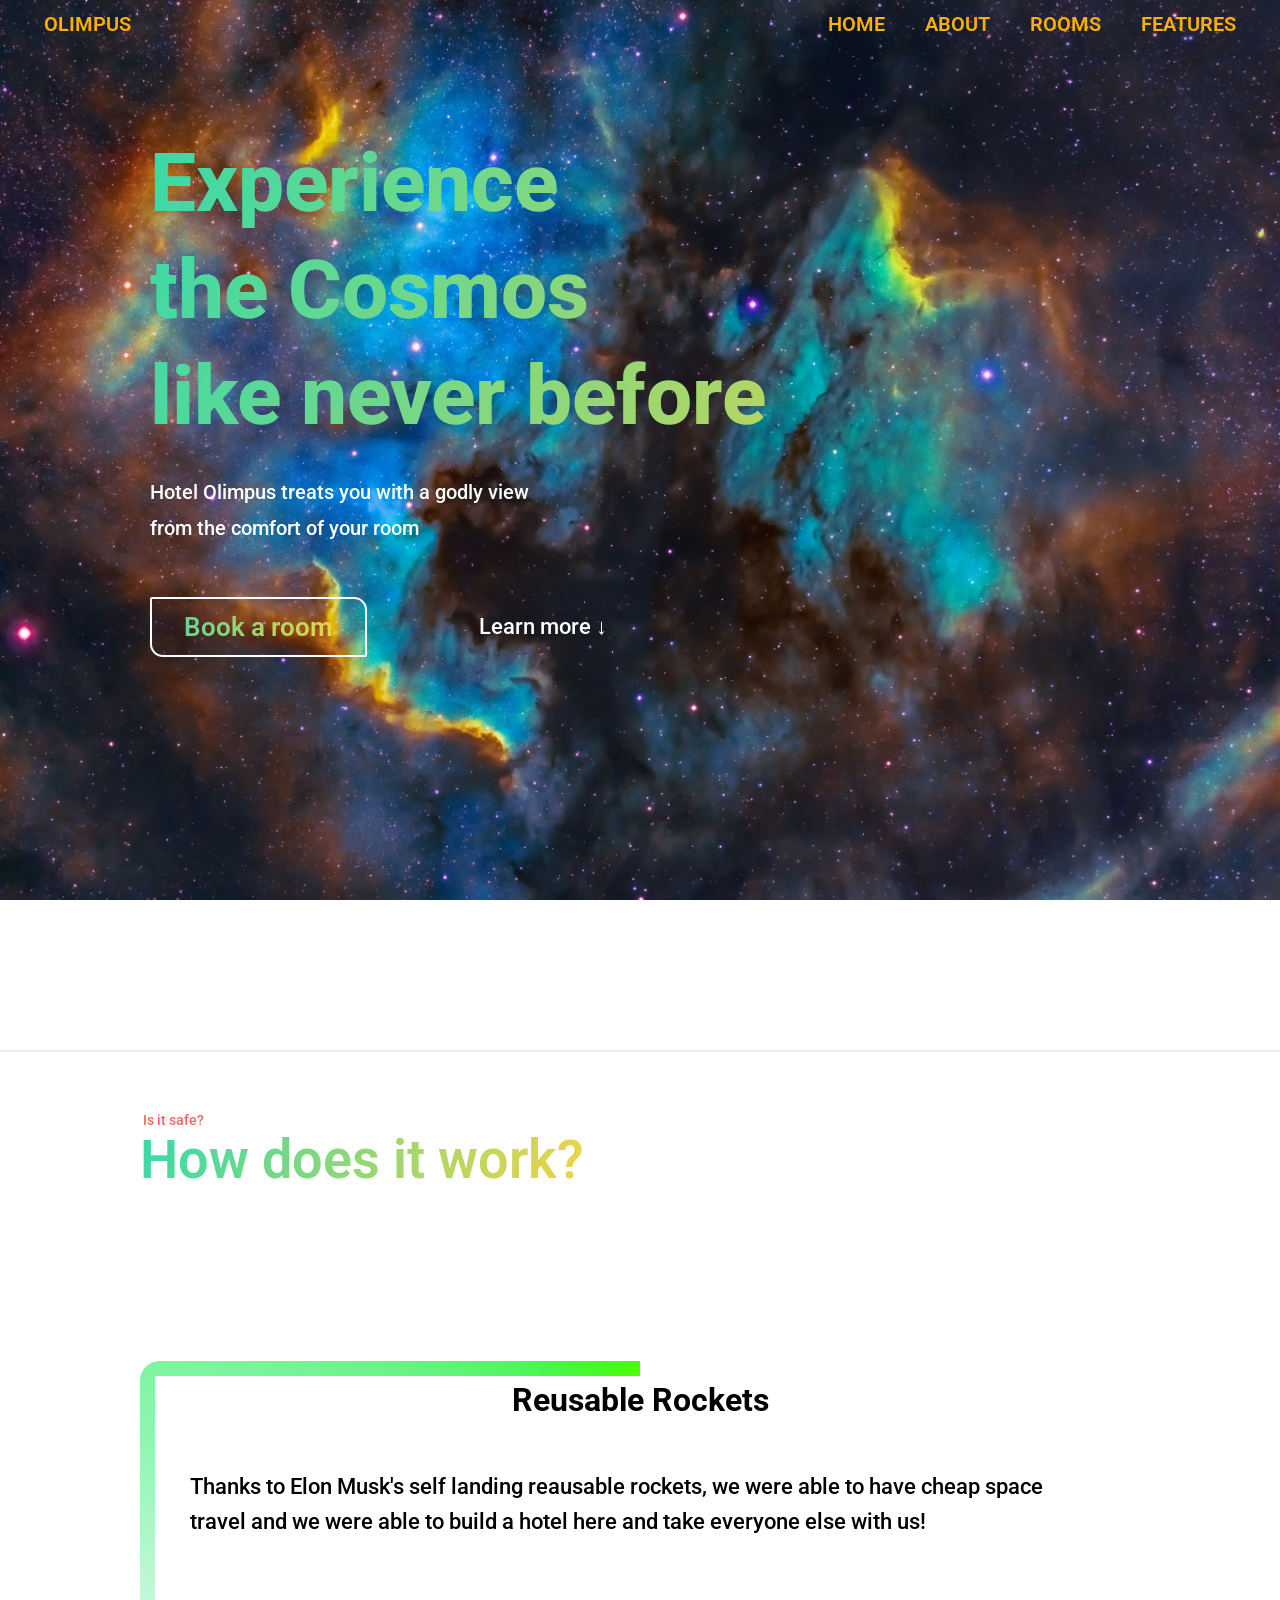
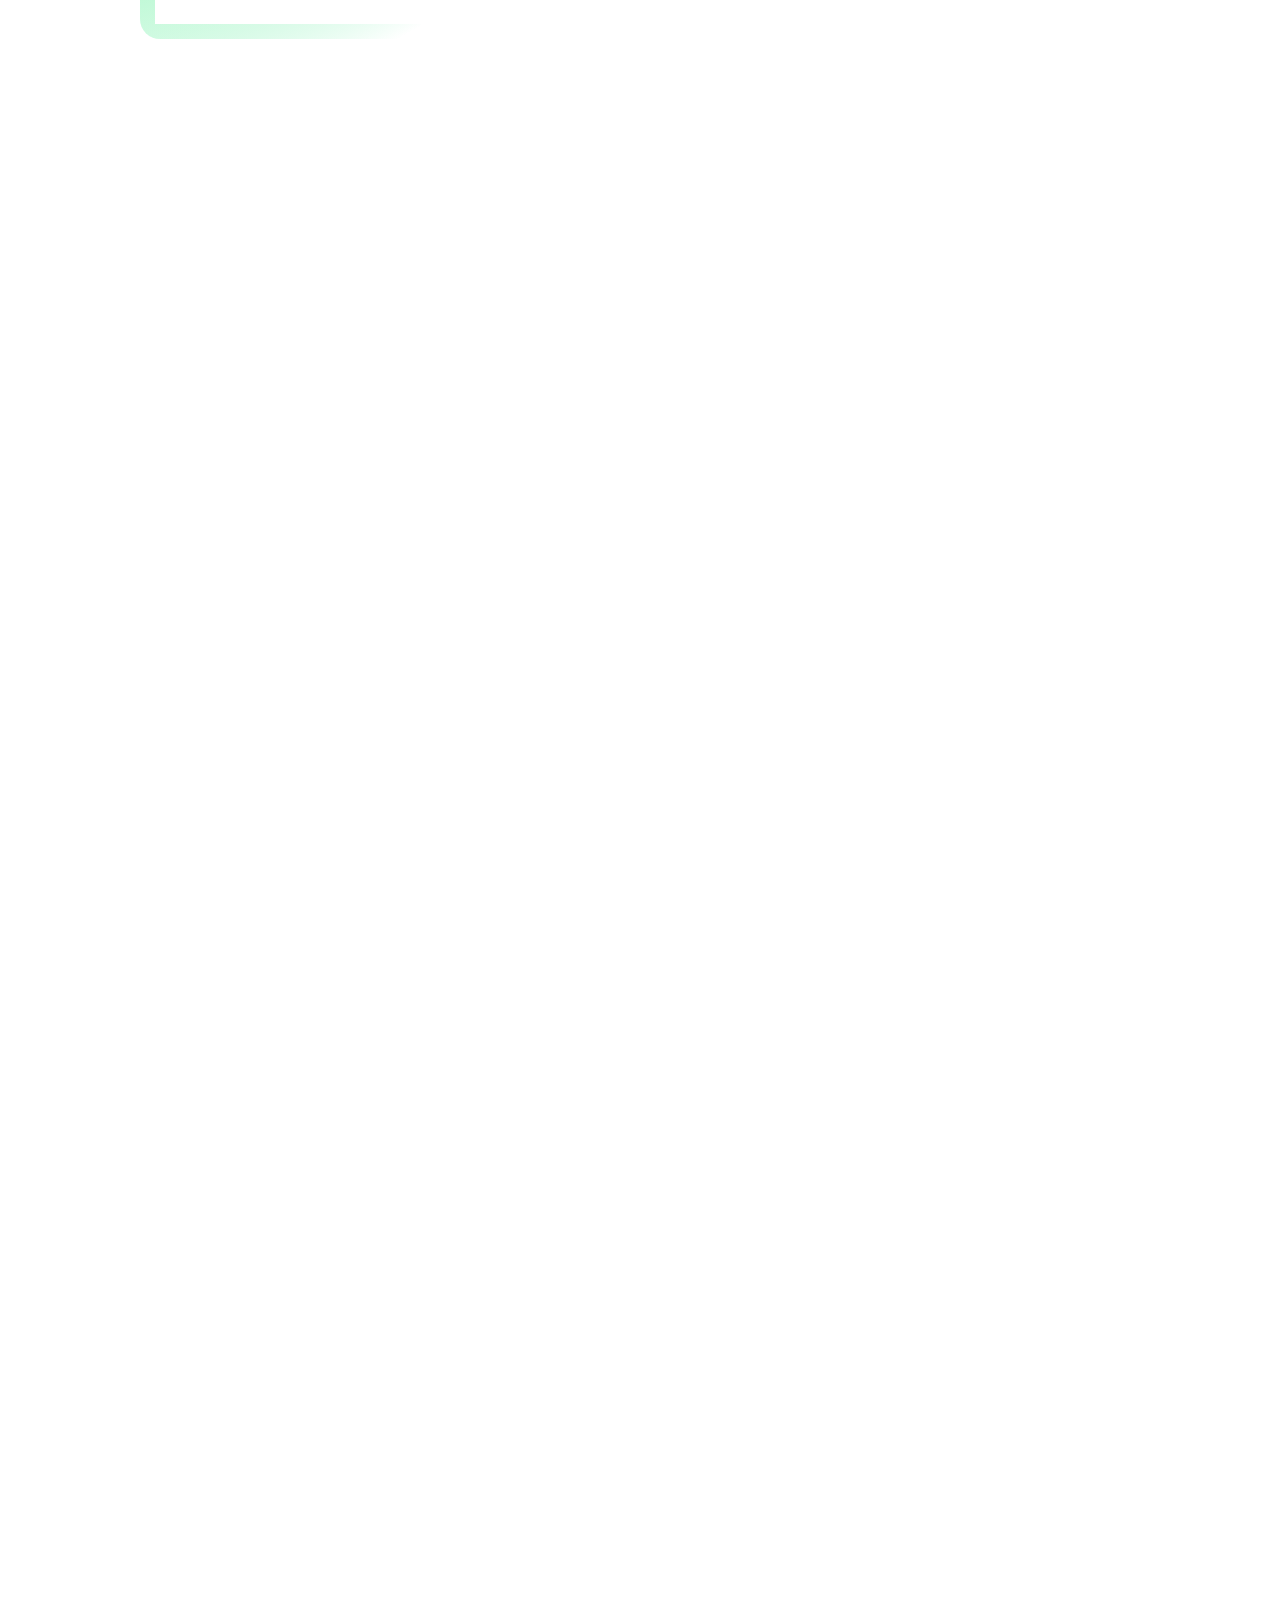
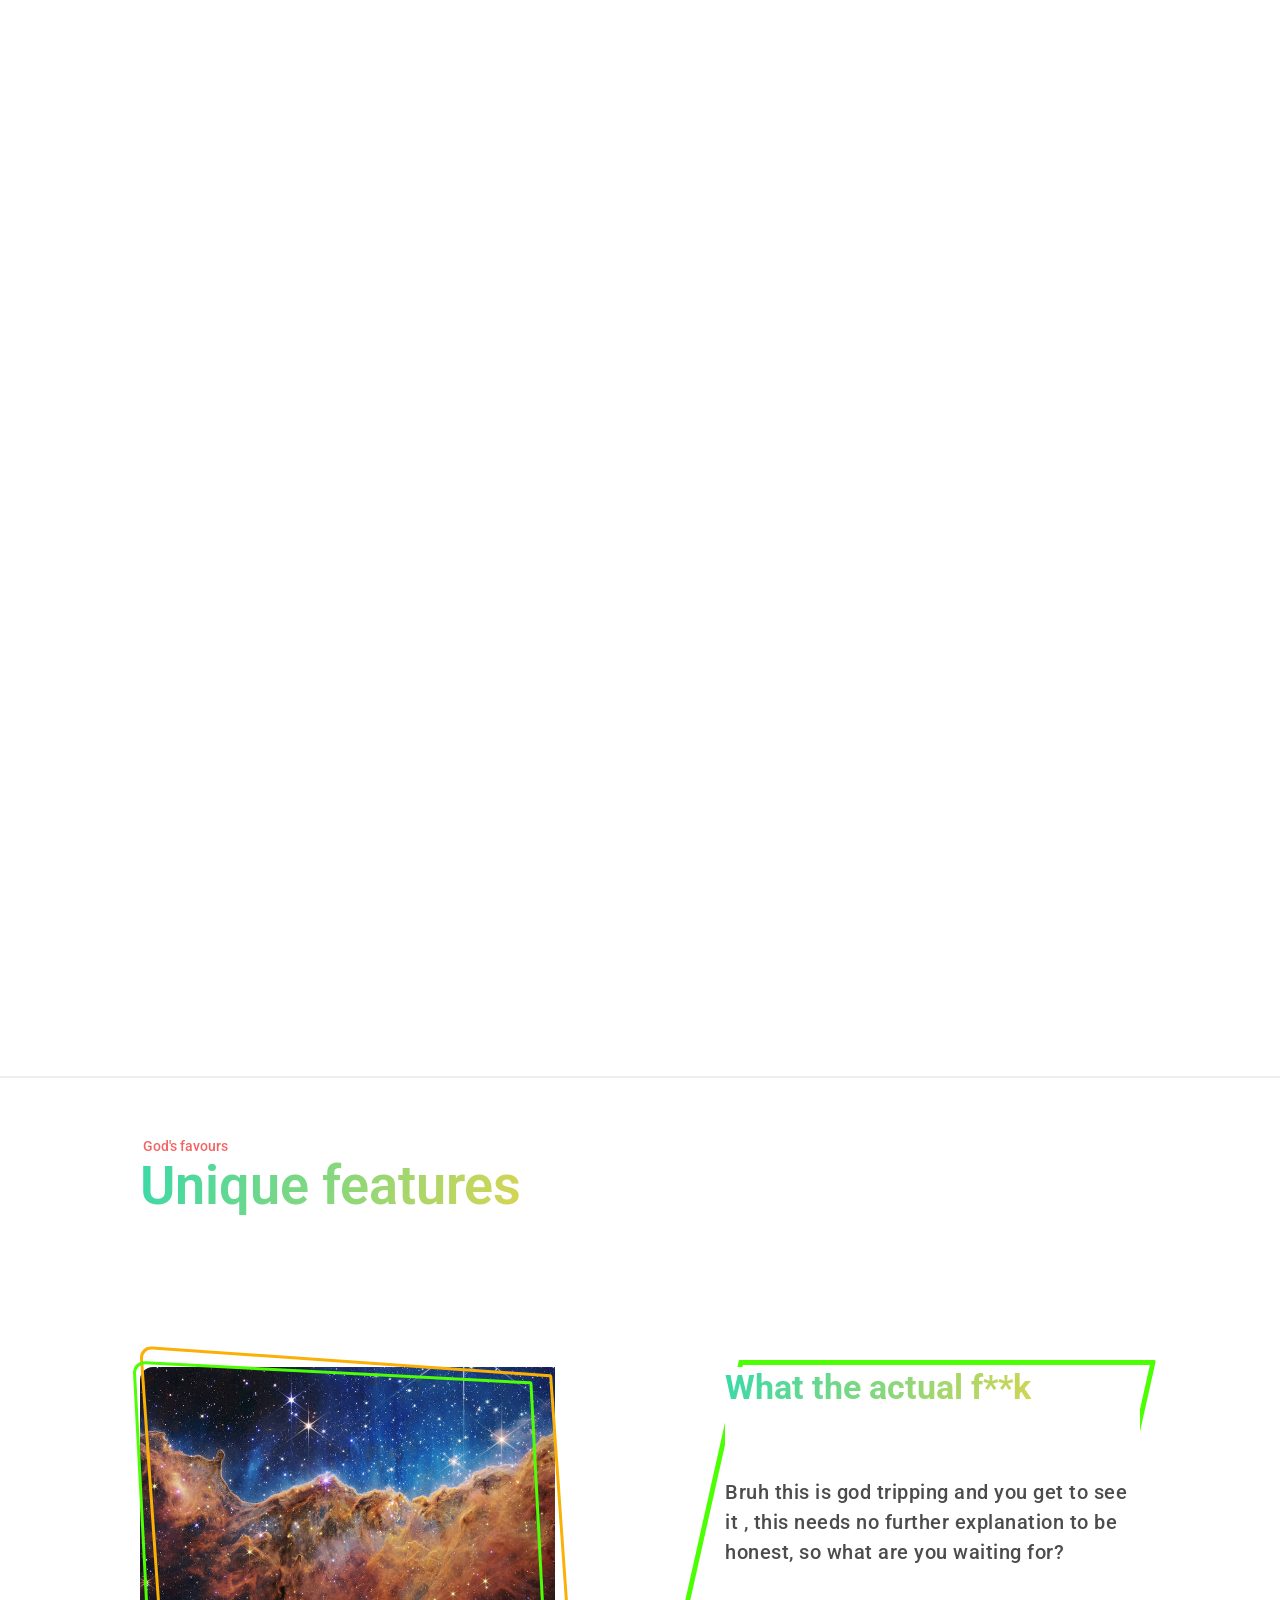
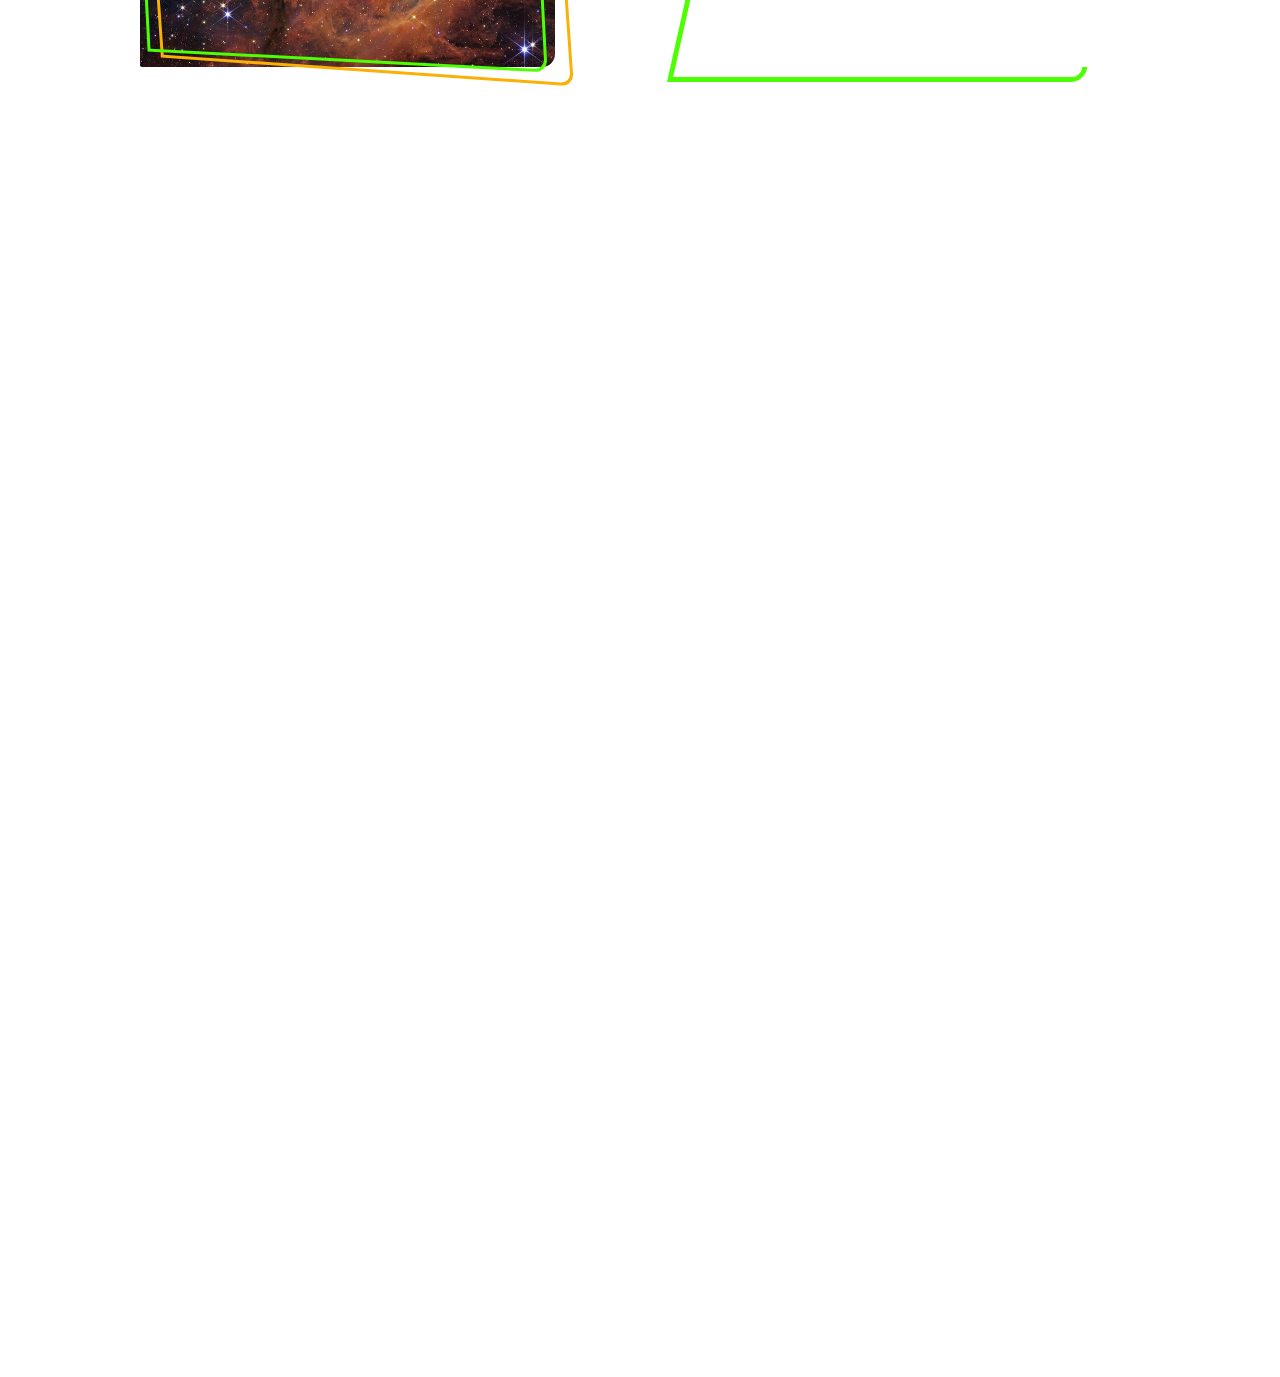
==== commit 0300ba82: "Add files via upload Everyday is a learning day , today i learned first day how to work on reception" ====
--- a/index.html
+++ b/index.html
@@ -56,6 +56,7 @@
         </div>
           <!-- the first part  -->
           <div class="features-box">
+            <span></span>
           <div class="features-modal features-modal-1 feature-modal-active">
           
           <div class="features-text-box ">
--- a/style.css
+++ b/style.css
@@ -96,13 +96,13 @@
   position: fixed;
   top: 0;
   background: linear-gradient(
-    25deg,
-    rgba(56, 217, 169, 0.7),
-    rgba(174, 62, 201, 0.7)
+    315deg,
+    rgba(77, 255, 3, 0.3),
+    rgba(0, 208, 255, 0.3)
   );
   width: 100%;
-  z-index: 10;
-  color: #fff;
+  z-index: 100000;
+  color: #fab005;
   backdrop-filter: blur(6px);
 }
 .stiky .nav-bar {
@@ -110,7 +110,7 @@
   color: rgba(174, 62, 201, 1);
 }
 .sticky .nav-link {
-  color: #fff;
+  color: #fab005;
 }
 .sticky .nav-link:after {
   background-color: #fab005;
@@ -555,7 +555,7 @@
   border: none;
   font-size: 4.8rem;
   margin-bottom: 2rem;
-  color: rgba(240, 62, 62, 0.8);
+  color: #fab005;
   transition: all 0.3s;
   cursor: pointer;
   text-align: center;
@@ -564,13 +564,13 @@
 .btn-features:hover,
 .btn-features:active {
   background-color: transparent;
-  color: #38d9a9;
+  color: #4dff03;
 }
 .btn-active,
 .btn-active:visited,
 .btn-active:active {
-  color: #38d9a9;
   background-color: transparent;
+  color: #4dff03;
   transform: scale(1.1);
 }
 
@@ -587,6 +587,15 @@
   font-size: 5.4rem;
   font-weight: 600;
   color: rgba(240, 62, 62, 0.8);
+}
+.features-box {
+  position: relative;
+  overflow: hidden;
+  border-radius: 20px;
+  display: flex;
+  justify-content: center;
+  align-items: center;
+  background: rgb(255, 255, 255, 0.75);
 }
 .features-modal {
   text-align: center;
@@ -599,18 +608,55 @@
   max-width: 100%;
   height: auto;
   opacity: 1;
-  border-radius: 20px 20px 3px 20px;
-
-  box-shadow: 5px 5px 25px rgba(240, 62, 62, 0.8), 0 0 25px #38d9a9;
-  animation: bor 6s infinite linear;
+  border-radius: 20px;
+}
+.features-box::before {
+  content: "";
+  position: absolute;
+  width: 2000rem;
+  height: 500rem;
+  background-image: conic-gradient(
+    transparent,
+    transparent,
+    transparent,
+    #00d0ff
+  );
+  animation: animate 6s linear infinite;
+}
+.features-box::after {
+  content: "";
+  position: absolute;
+  width: 2000rem;
+  height: 500rem;
+  background-image: conic-gradient(
+    transparent,
+    transparent,
+    transparent,
+    #4dff03
+  );
+  animation: animate 6s linear infinite;
+  animation-delay: -3s;
+}
+.features-box span {
+  position: absolute;
+  inset: 15px;
+  background: rgba(255, 255, 255, 1);
+  z-index: 1;
+}
+@keyframes animate {
+  0% {
+    transform: rotate(0deg);
+  }
+  100% {
+    transform: rotate(360deg);
+  }
 }
 .feature-modal-active {
   display: inline-block;
   transition: ease-in-out 0.4s;
-}
-/* .features-modal-1 {
-  background: linear-gradient(315deg, #03a9f4, #ff0058);
-} */
+  z-index: 10;
+}
+
 .features-box {
   text-align: center;
 }
@@ -619,6 +665,7 @@
   font-size: 3.2rem;
   font-weight: 700;
   color: #000000;
+  z-index: 10;
 }
 .feature-description {
   text-align: left;
@@ -626,6 +673,7 @@
   font-weight: 500;
   line-height: 1.6;
   color: rgba(0, 0, 0, 1);
+  z-index: 10;
 }
 /*****************Rooms section******************/
 /*****************************************************/
@@ -698,9 +746,8 @@
   transition: 0.5s;
   filter: blur(30px);
 } */
-.room::before,
-.room::after {
-  background: linear-gradient(315deg, #03a9f4, #ff0058);
+.room::before {
+  background: linear-gradient(315deg, #4dff03, #00d0ff);
 }
 .room:hover:before,
 .room:hover:after {
@@ -1064,7 +1111,7 @@
   /* left: 0; */
   right: 2rem;
   border-radius: 0px 2px 13px 0px;
-  border: 5px solid #ae3ec9;
+  border: 5px solid #4dff03;
 
   transition: all 0.3s ease-in-out;
   z-index: -2000;
@@ -1078,7 +1125,7 @@
   top: 0.4rem;
   left: 0rem;
   animation: border--first linear infinite 5s;
-  border: 3px solid #38d9a9;
+  border: 3px solid #4dff03;
   border-radius: 13px 2px 13px 0px;
   transform-origin: center;
 
@@ -1093,7 +1140,7 @@
   top: 0.4rem;
   left: 0rem;
   animation: border--first linear infinite 5s;
-  border: 3px solid #38d9a9;
+  border: 3px solid #4dff03;
   border-radius: 13px 2px 13px 0px;
   transform-origin: center;
   transition: all 0.3s ease-in-out;
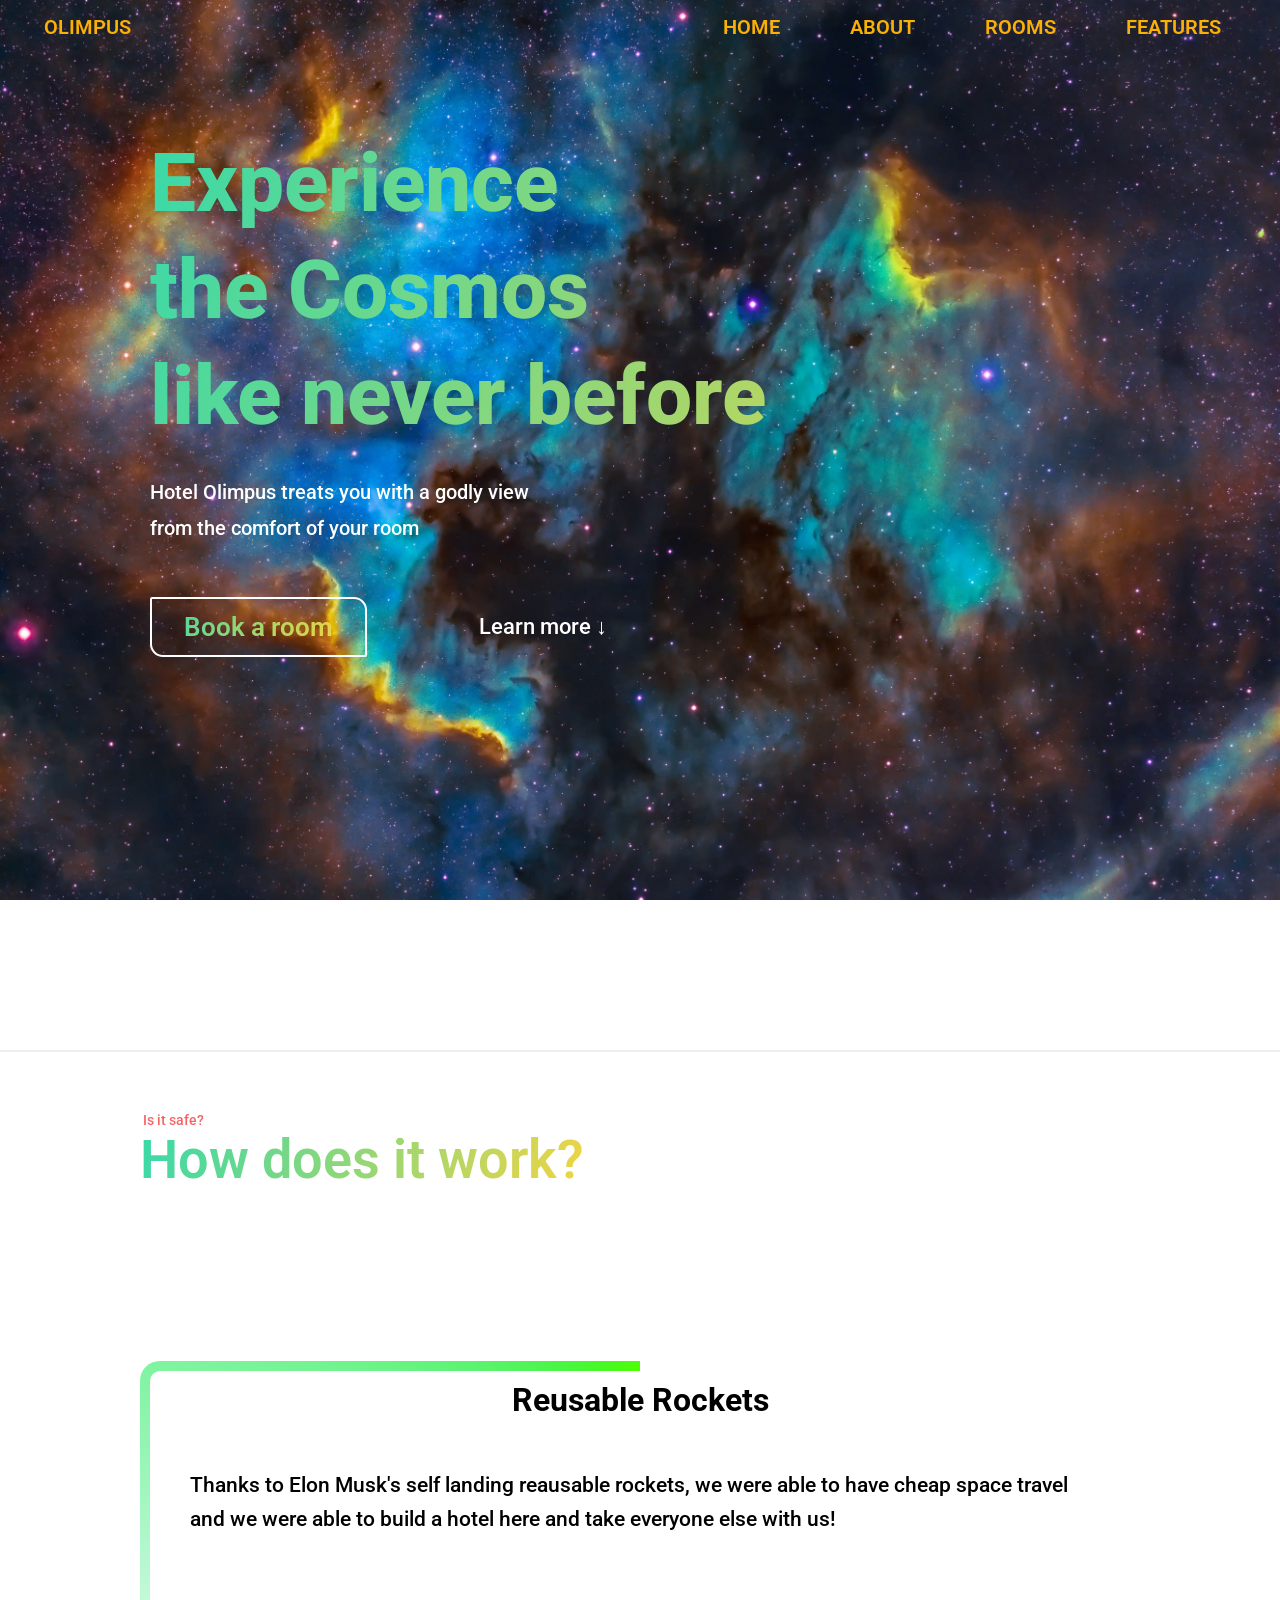
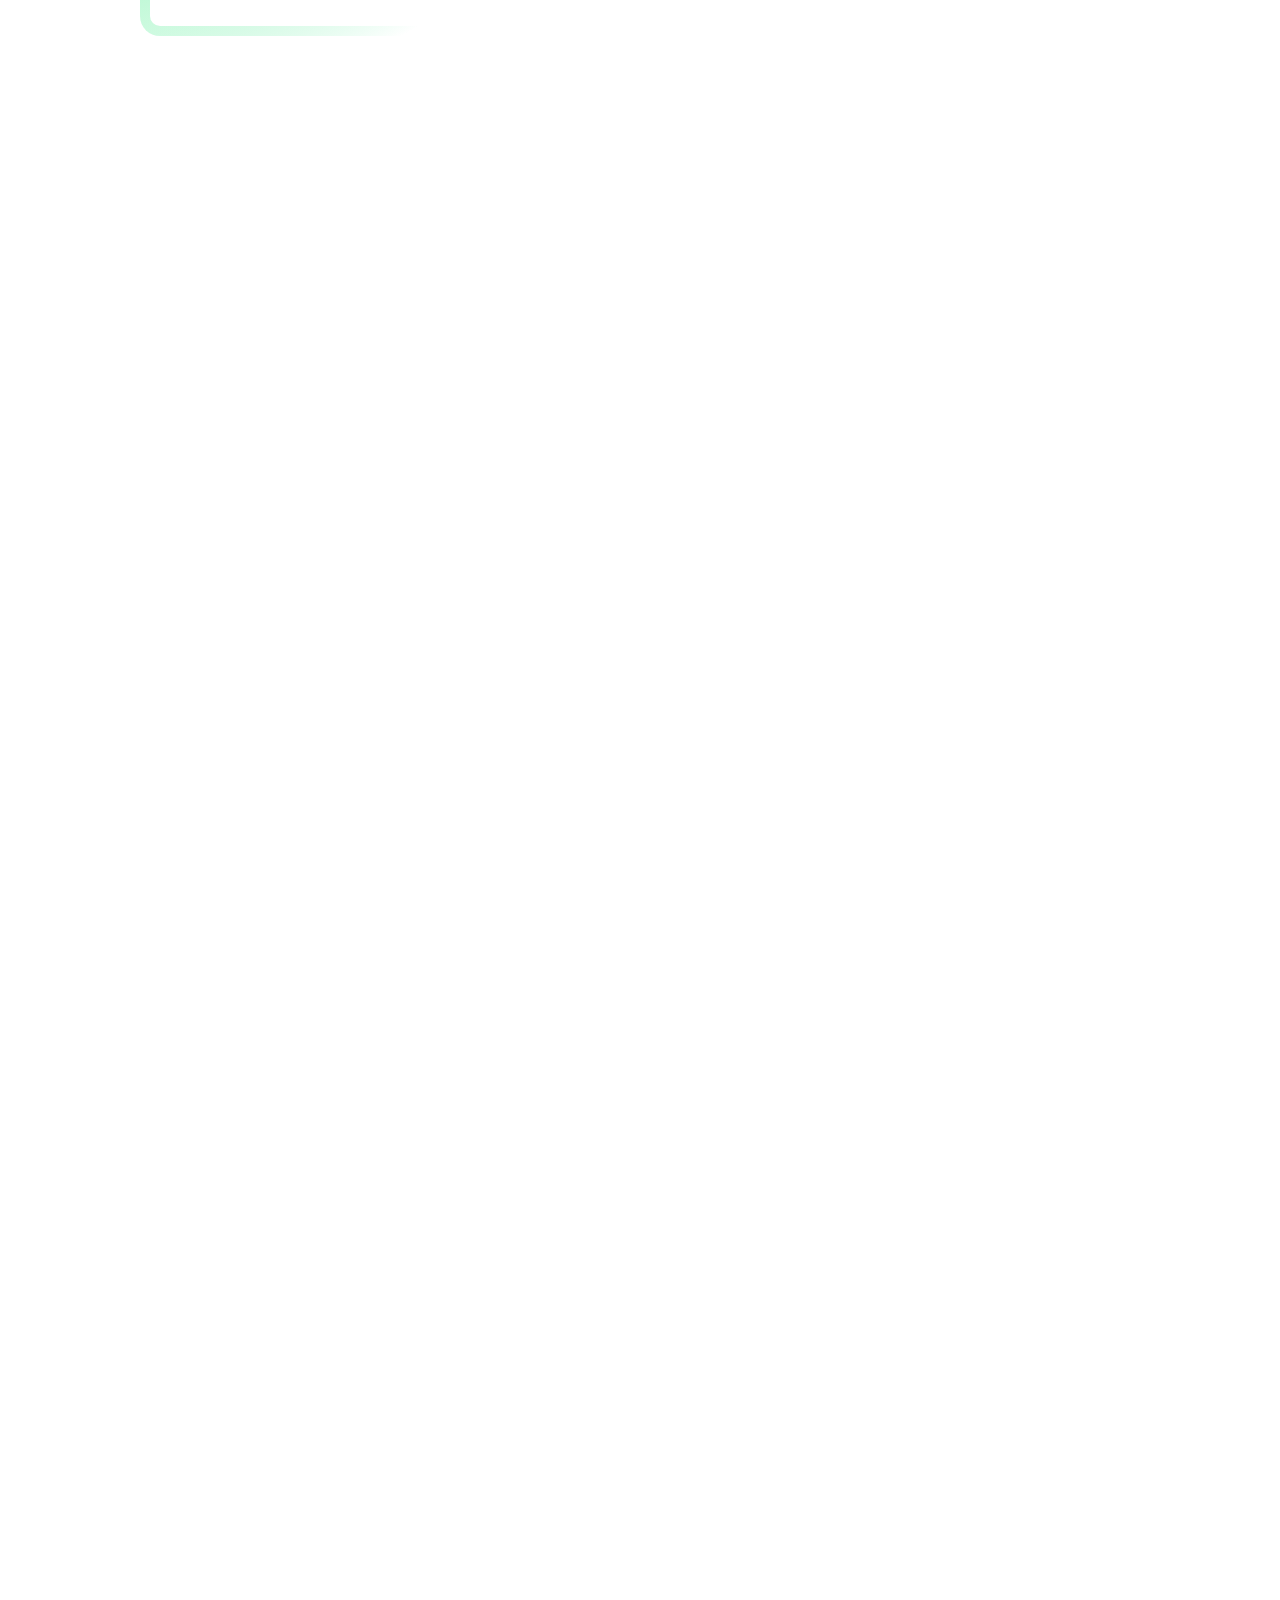
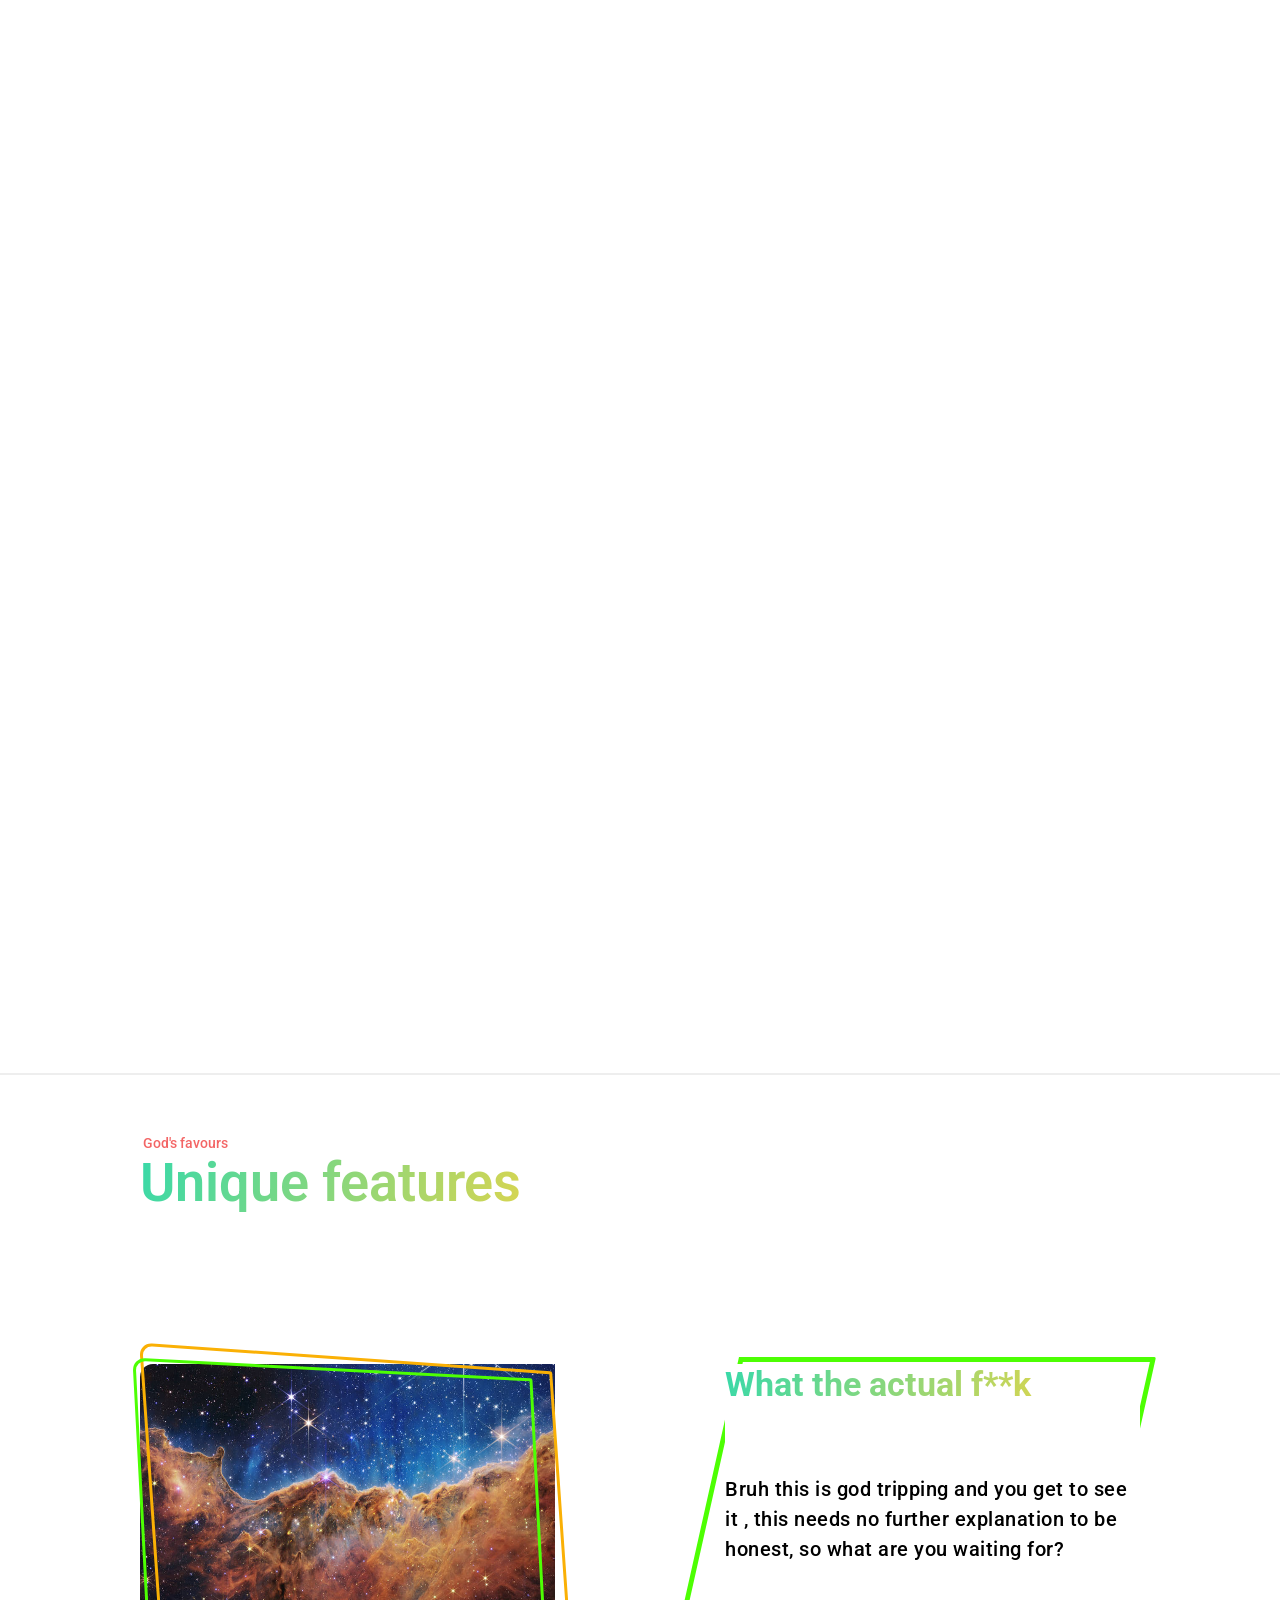
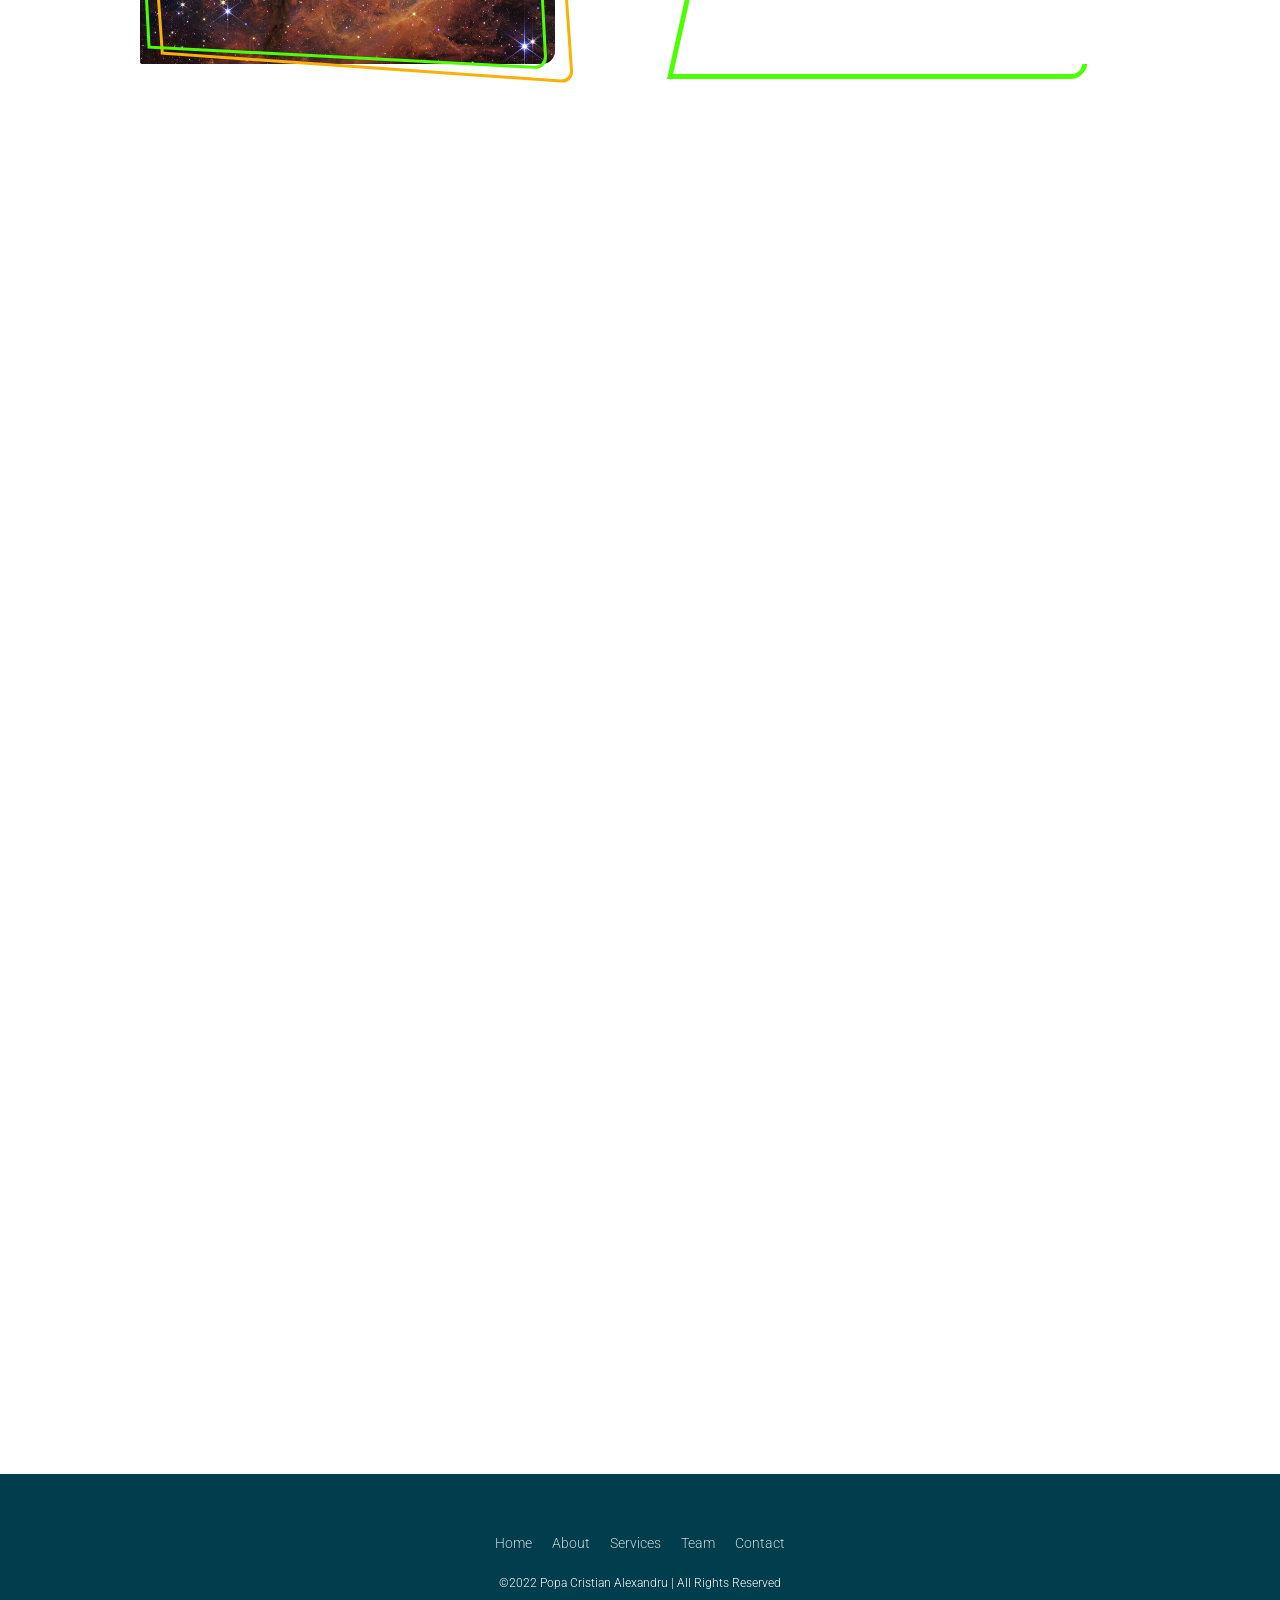
==== commit 15e4e1ce: "Add files via upload Finished the footer and for now it should be enough imo , just have to continue" ====
--- a/index.html
+++ b/index.html
@@ -434,11 +434,45 @@
        </div>
        </div>
     </section>
+
+    <footer class="footer">
+    <div class="waves">
+      <div class="wave" id="wave1"></div>
+      <div class="wave" id="wave2"></div>
+      <div class="wave" id="wave3"></div>
+      <div class="wave" id="wave4"></div>
+    </div>
+    <ul class="social-icon">
+      <li class="social-icon__item"><a class="social-icon__link" href="#">
+          <ion-icon name="logo-facebook"></ion-icon>
+        </a></li>
+      <li class="social-icon__item"><a class="social-icon__link" href="#">
+          <ion-icon name="logo-twitter"></ion-icon>
+        </a></li>
+      <li class="social-icon__item"><a class="social-icon__link" href="#">
+          <ion-icon name="logo-linkedin"></ion-icon>
+        </a></li>
+      <li class="social-icon__item"><a class="social-icon__link" href="#">
+          <ion-icon name="logo-instagram"></ion-icon>
+        </a></li>
+    </ul>
+    <ul class="menu">
+      <li class="menu__item"><a class="menu__link" href="#">Home</a></li>
+      <li class="menu__item"><a class="menu__link" href="#">About</a></li>
+      <li class="menu__item"><a class="menu__link" href="#">Services</a></li>
+      <li class="menu__item"><a class="menu__link" href="#">Team</a></li>
+      <li class="menu__item"><a class="menu__link" href="#">Contact</a></li>
+
+    </ul>
+    <p>&copy;2022 Popa Cristian Alexandru | All Rights Reserved</p>
+  </footer>
     <div class="overlay hidden"></div>
     <div class="img-overlay hidden">
       <button class="btn-close-modal img-overlay-close">&times;</button>
     </div>
     <script type="module" src="https://unpkg.com/ionicons@5.5.2/dist/ionicons/ionicons.esm.js"></script>
     <script nomodule src="https://unpkg.com/ionicons@5.5.2/dist/ionicons/ionicons.js"></script>
+    <script type="module" src="https://unpkg.com/ionicons@5.5.2/dist/ionicons/ionicons.esm.js"></script>
+  <script nomodule src="https://unpkg.com/ionicons@5.5.2/dist/ionicons/ionicons.js"></script>
   </body>
 </html>
--- a/style.css
+++ b/style.css
@@ -28,7 +28,7 @@
 .header {
   text-transform: uppercase;
   width: 100%;
-  height: 5rem;
+  height: 5.5rem;
   padding: 0 4.4rem;
   font-size: 2rem;
   font-weight: 600;
@@ -42,16 +42,19 @@
   justify-content: space-between;
   align-items: center;
   width: 100%;
-  padding: 1.2rem 0;
+  padding: 0.75rem 0;
 }
 .nav-link:link,
 .nav-link:visited {
   color: #fab005;
   position: relative;
   text-decoration: none;
-}
-
-.nav-link:after {
+  border-radius: 13px;
+  padding: 0.75rem 1.5rem;
+  transition: all 0.2s;
+}
+
+/* .nav-link:after {
   content: " ";
   position: absolute;
   width: 105%;
@@ -64,15 +67,18 @@
   background-color: #fab005;
   transform-origin: bottom left;
   transition: all 0.3s ease-in-out;
-}
-.nav-link:hover:after {
+} */
+/* .nav-link:hover:after,
+.nav-link:active:after {
   transform: scaleX(1);
   transform-origin: bottom left;
-}
-
-.nav-link:hover {
-  color: #fff;
-  transition: all 0.3s;
+} */
+
+.nav-link:hover,
+.nav-link:active {
+  color: #af7b04;
+
+  background-color: rgba(255, 255, 255, 0.8);
 }
 .nav-links {
   display: flex;
@@ -97,8 +103,8 @@
   top: 0;
   background: linear-gradient(
     315deg,
-    rgba(77, 255, 3, 0.3),
-    rgba(0, 208, 255, 0.3)
+    rgba(77, 255, 3, 0.2),
+    rgba(0, 208, 255, 0.2)
   );
   width: 100%;
   z-index: 100000;
@@ -116,12 +122,12 @@
   background-color: #fab005;
 }
 .sticky .nav-link:hover {
-  color: fff;
-  transition: all 0.3s;
+  color: #af7b04;
+  /* transition: all 0.3s; */
 }
 .sticky .logo:hover,
 .logo:active {
-  color: #fff;
+  color: #af7b04;
   transition: all 0.3s;
 }
 /********************************************************
@@ -231,7 +237,7 @@
     border-color: #38d9a9;
   }
 }
-@keyframes bor {
+/* @keyframes bor {
   0% {
     box-shadow: 0px 0px 25px rgba(240, 62, 62, 0.8);
     border: 3px solid rgba(240, 62, 62, 0.8);
@@ -601,7 +607,7 @@
   text-align: center;
   display: none;
   margin: 0 auto;
-  font-size: 2.4rem;
+  font-size: 2rem;
   font-weight: 600;
   color: #000000;
   padding: 2rem 5rem 10rem 5rem;
@@ -639,9 +645,10 @@
 }
 .features-box span {
   position: absolute;
-  inset: 15px;
+  inset: 10px;
   background: rgba(255, 255, 255, 1);
   z-index: 1;
+  border-radius: 10px;
 }
 @keyframes animate {
   0% {
@@ -669,7 +676,7 @@
 }
 .feature-description {
   text-align: left;
-  font-size: 2.2rem;
+  font-size: 2.1rem;
   font-weight: 500;
   line-height: 1.6;
   color: rgba(0, 0, 0, 1);
@@ -805,8 +812,8 @@
 }
 
 .room-features {
-  font-size: 1.6rem;
-  line-height: 2;
+  font-size: 1.7rem;
+  line-height: 1.8;
   /* color: rgba(240, 62, 62, 1); */
   backface-visibility: hidden;
 
@@ -1082,7 +1089,7 @@
   letter-spacing: 0.05rem;
   justify-self: center;
   align-self: center;
-  color: rgba(0, 0, 0, 0.7);
+  color: rgba(0, 0, 0, 1);
 }
 .what-text-box:nth-child(odd):after {
   content: " ";
@@ -1187,3 +1194,120 @@
 .feature--hidden-5 {
   opacity: 0;
 }
+
+.footer {
+  position: relative;
+  width: 100%;
+  background: #003e4d;
+  min-height: 100px;
+  margin-top: 25rem;
+  padding: 2rem 5rem;
+  display: flex;
+  justify-content: center;
+  align-items: center;
+  flex-direction: column;
+}
+
+.social-icon,
+.menu {
+  position: relative;
+  display: flex;
+  justify-content: center;
+  align-items: center;
+  margin: 10px 0;
+  flex-wrap: wrap;
+}
+
+.social-icon__item,
+.menu__item {
+  list-style: none;
+}
+
+.social-icon__link {
+  font-size: 2rem;
+  color: #fff;
+  margin: 0 10px;
+  display: inline-block;
+  transition: 0.5s;
+}
+.social-icon__link:hover {
+  transform: translateY(-10px);
+}
+
+.menu__link {
+  font-size: 1.4rem;
+  color: #fff;
+  margin: 0 10px;
+  display: inline-block;
+  transition: 0.5s;
+  text-decoration: none;
+  opacity: 0.75;
+  font-weight: 300;
+}
+
+.menu__link:hover {
+  opacity: 1;
+}
+
+.footer p {
+  color: #fff;
+  margin: 15px 0 10px 0;
+  font-size: 1.2rem;
+  font-weight: 300;
+}
+
+/* .wave {
+  position: absolute;
+  top: -100px;
+  left: 0;
+  width: 100%;
+  height: 100px;
+  background: url("https://i.ibb.co/wQZVxxk/wave.png");
+  background-size: 1000px 100px;
+}
+
+.wave#wave1 {
+  z-index: 1000;
+  opacity: 1;
+  bottom: 0;
+  animation: animateWaves 4s linear infinite;
+}
+
+.wave#wave2 {
+  z-index: 999;
+  opacity: 0.5;
+  bottom: 10px;
+  animation: animateW 4s linear infinite !important;
+}
+
+.wave#wave3 {
+  z-index: 1000;
+  opacity: 0.2;
+  bottom: 15px;
+  animation: animateWaves 3s linear infinite;
+}
+
+.wave#wave4 {
+  z-index: 999;
+  opacity: 0.7;
+  bottom: 20px;
+  animation: animateW 3s linear infinite;
+}
+
+@keyframes animateWaves {
+  0% {
+    background-position-x: 1000px;
+  }
+  100% {
+    background-positon-x: 0px;
+  }
+}
+
+@keyframes animateW {
+  0% {
+    background-position-x: -1000px;
+  }
+  100% {
+    background-positon-x: 0px;
+  }
+} */
